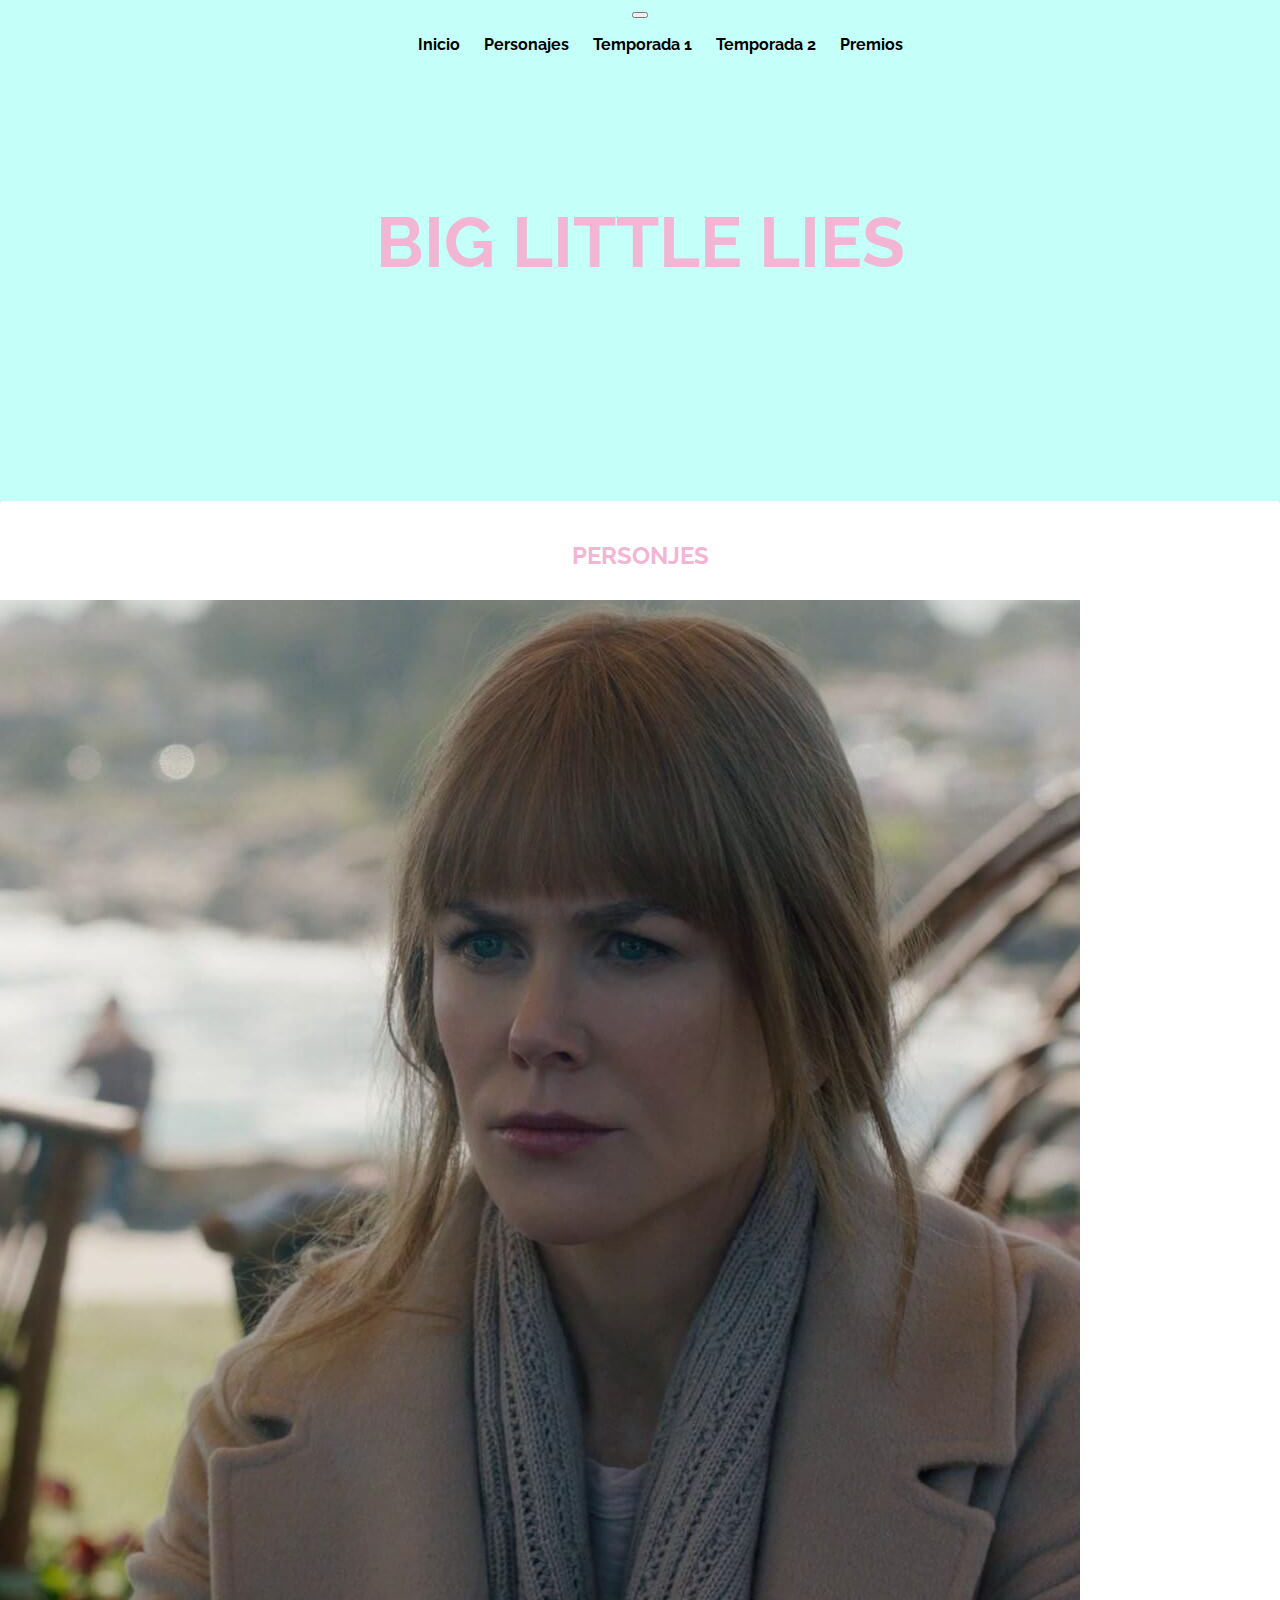
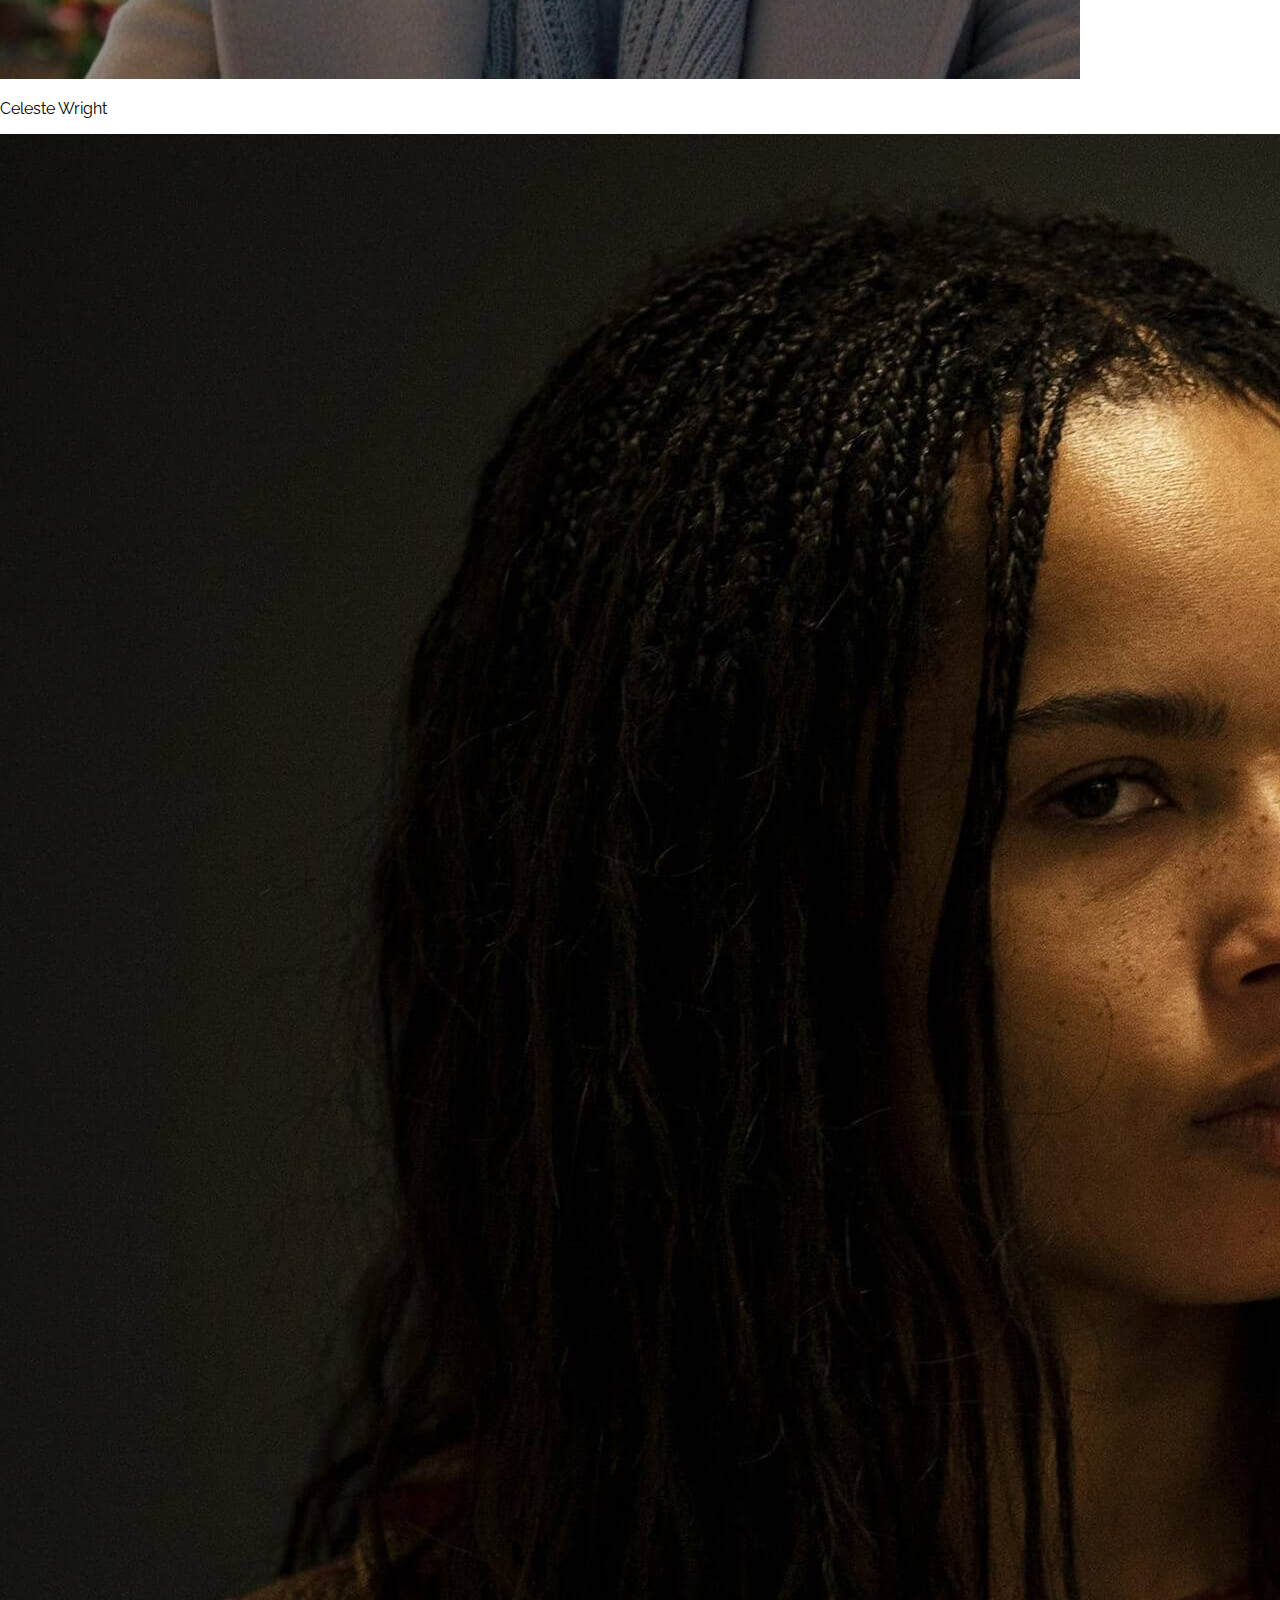
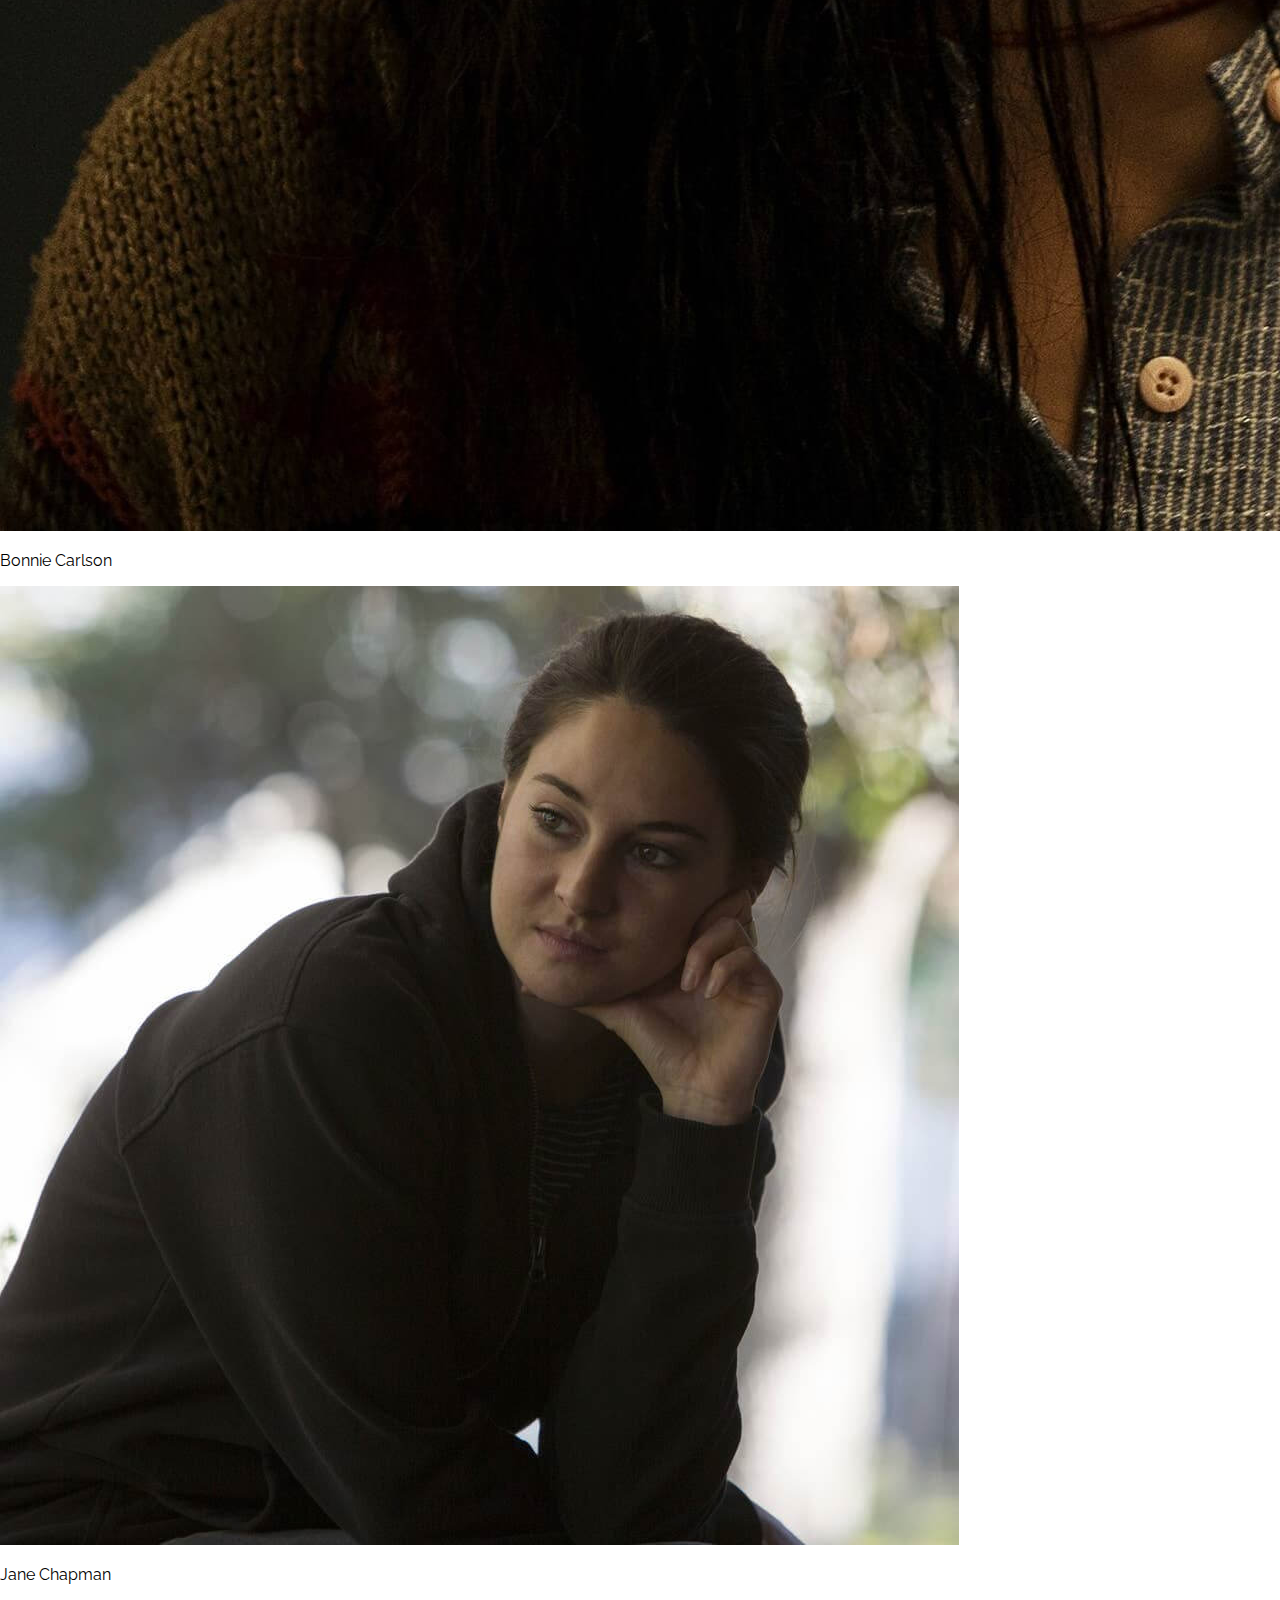
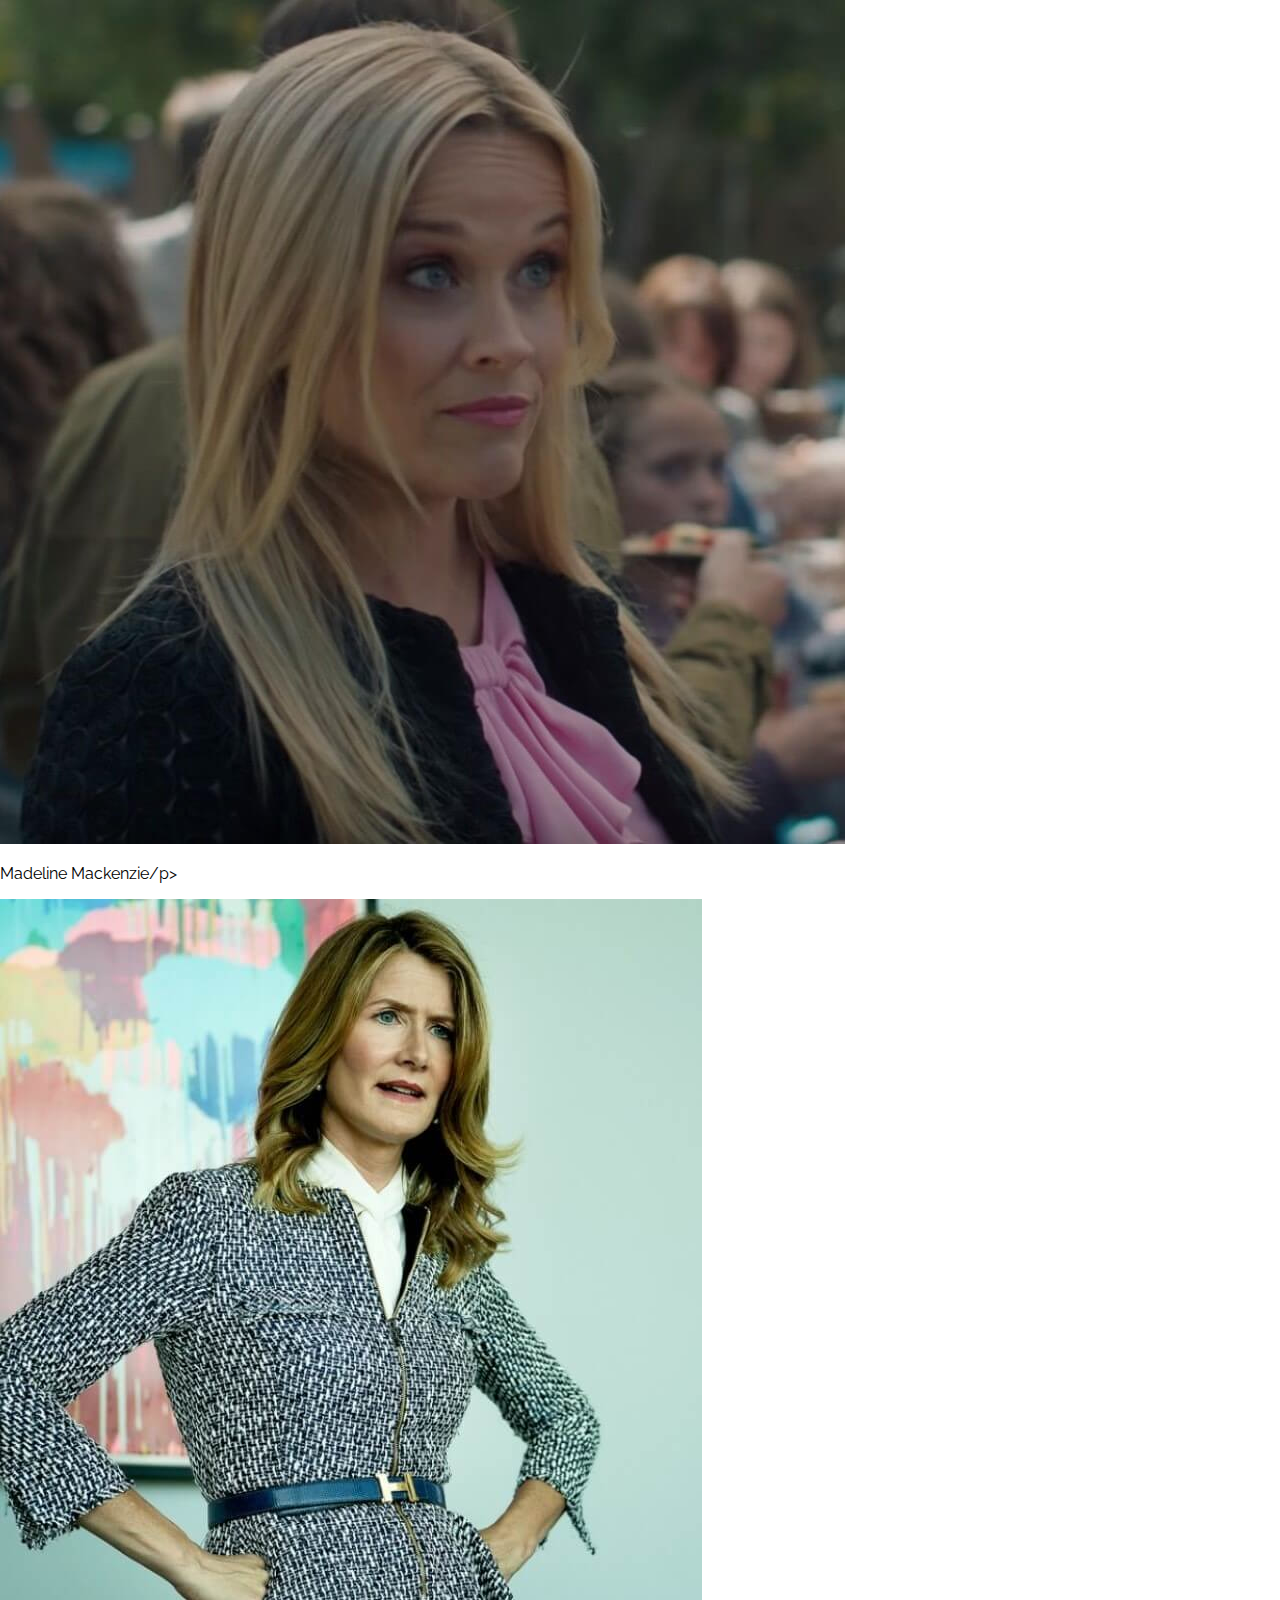
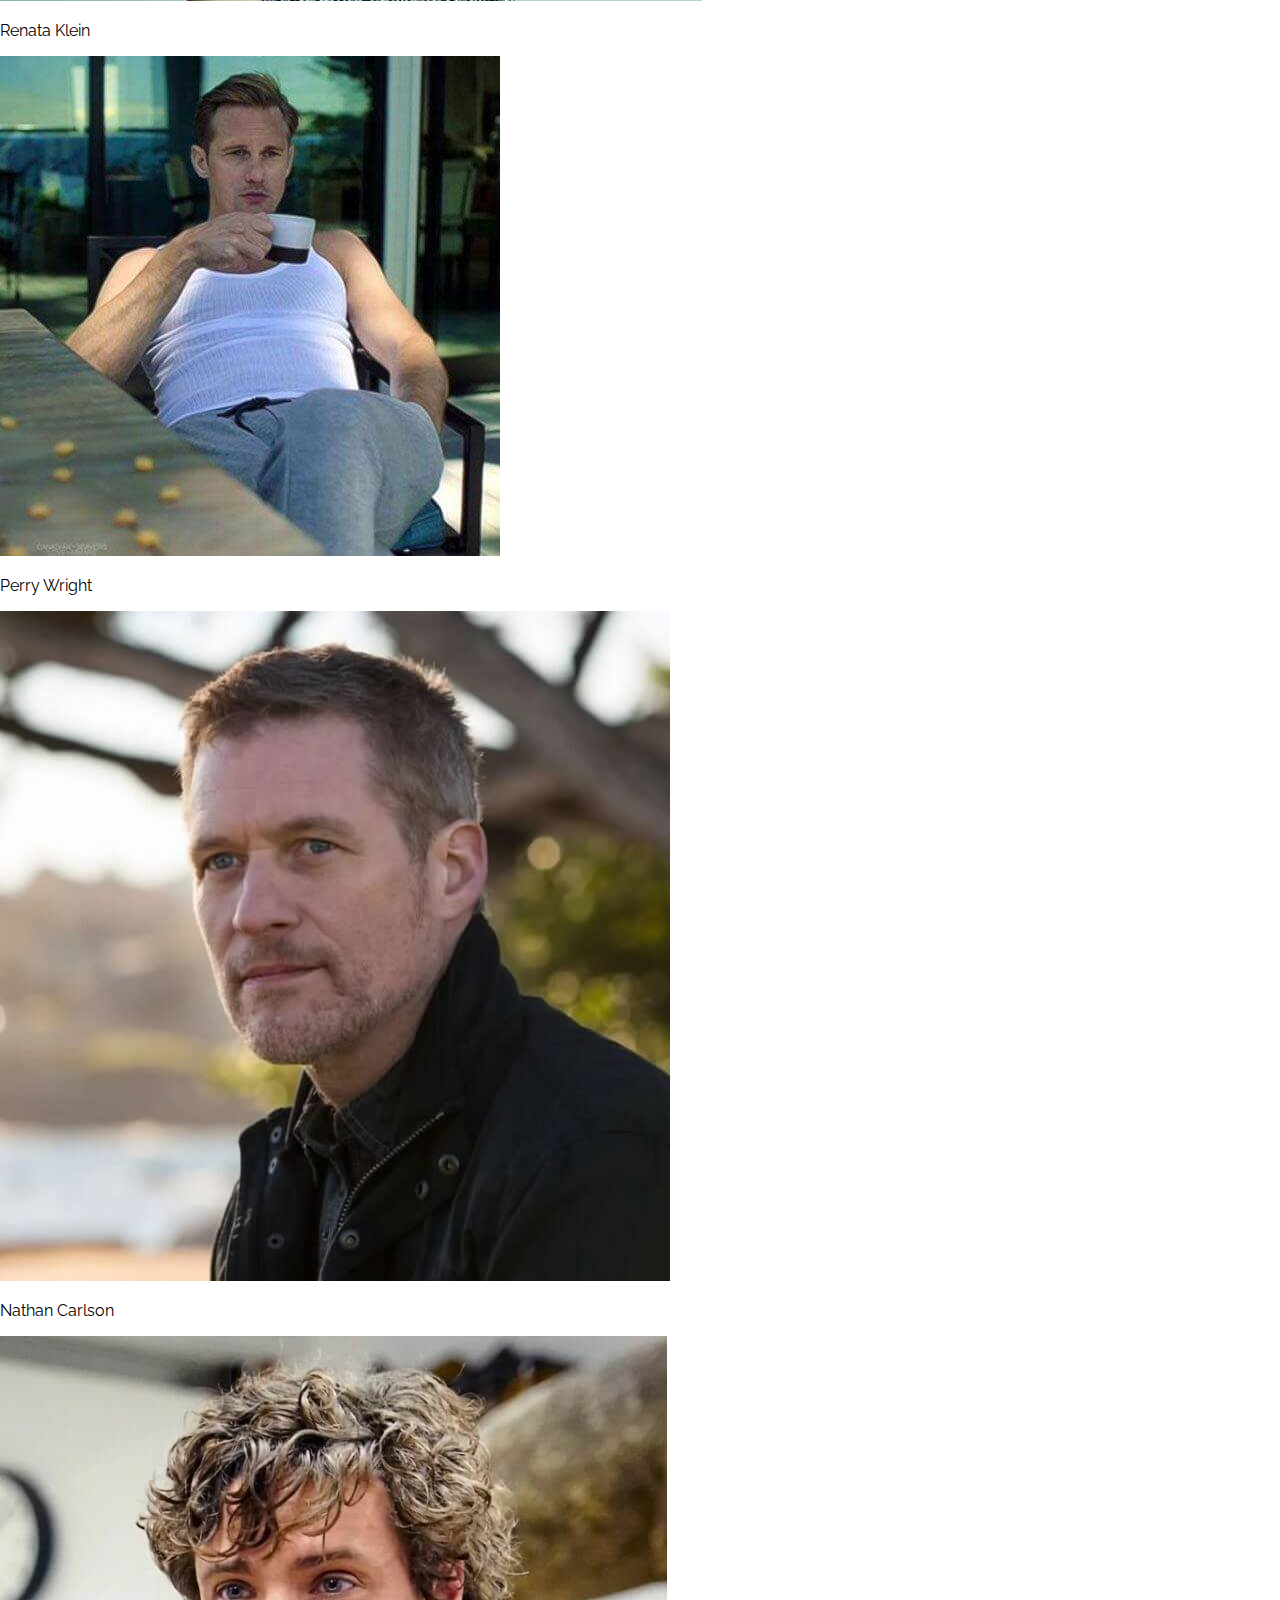
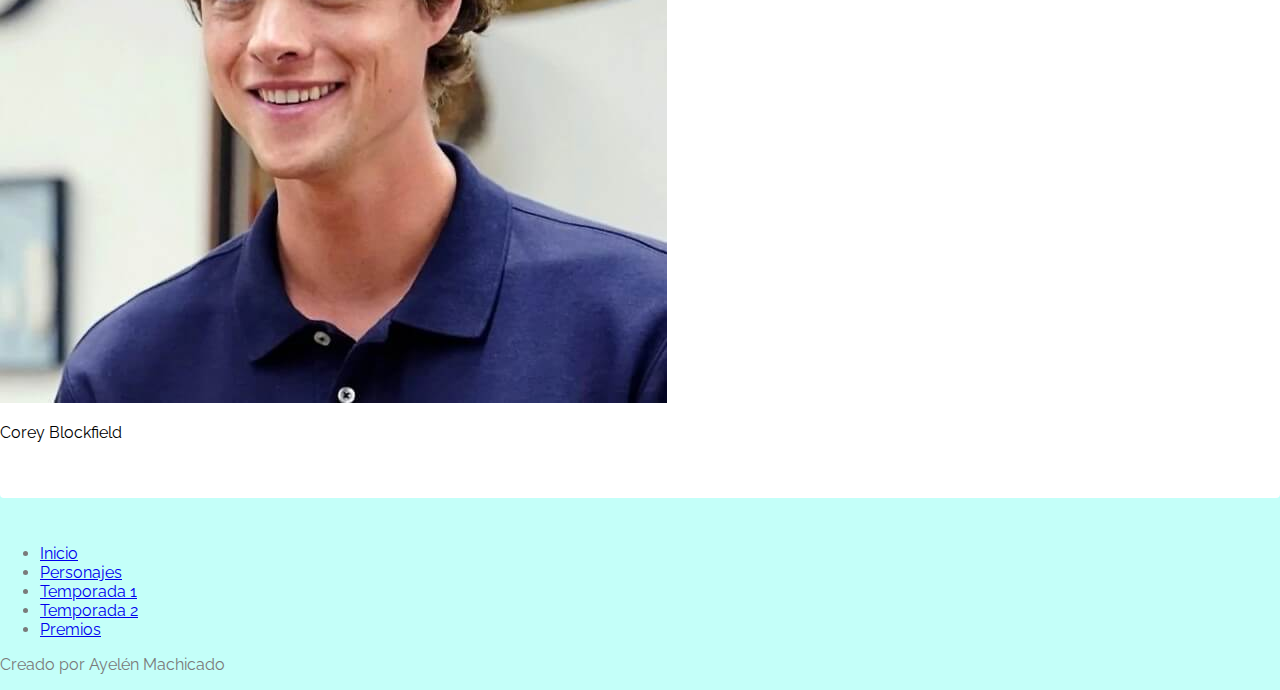
==== html/personajes.html @ db9d7031 "Carga de SASS" ====
<!DOCTYPE html>
<html lang="es">
<head>
    <meta charset="UTF-8">
    <meta http-equiv="X-UA-Compatible" content="IE=edge">
    <meta name="viewport" content="width=device-width, initial-scale=1.0">
    <meta name="description" content="“Big Little Lies”, ganadora del Globo de Oro, cuenta con un gran elenco de actrices, entre ellas Maryl Streep y Nicole Kidman.">
    <title>Big Little Lies</title>
    <!-- BS -->
    <link href="https://cdn.jsdelivr.net/npm/bootstrap@5.3.0-alpha1/dist/css/bootstrap.min.css" rel="stylesheet" integrity="sha384-GLhlTQ8iRABdZLl6O3oVMWSktQOp6b7In1Zl3/Jr59b6EGGoI1aFkw7cmDA6j6gD" crossorigin="anonymous">
    <!-- CSS -->
    <link rel="stylesheet" href="../css/estilo.css">
    <!-- Google FONTS -->
    <link rel="preconnect" href="https://fonts.googleapis.com">
    <link rel="preconnect" href="https://fonts.gstatic.com" crossorigin>
    <link href="https://fonts.googleapis.com/css2?family=Raleway:wght@400;600&display=swap" rel="stylesheet">
    <!-- Favicon -->
    <link rel="shortcut icon" href="imagenes/favicon.jpg">
</head>
<body>
    <!-- Menú -->
    <nav class="container-xl navbar sticky-top navbar-expand-lg">
        <div class="container-fluid">
            <button class="navbar-toggler" type="button" data-bs-toggle="collapse" data-bs-target="#navbarTogglerDemo01" aria-controls="navbarTogglerDemo01" aria-expanded="false" aria-label="Toggle navigation"><span class="navbar-toggler-icon"></span></button>
            <div class="collapse navbar-collapse" id="navbarTogglerDemo01">
                <ul class="navbar-nav justify-content-center flex-grow-1 pe-3">
                    <li class="nav-item"><a class="nav-link active" aria-current="page" href="../index.html">Inicio</a></li>
                    <li class="nav-item"><a class="nav-link active" aria-current="page" href="personajes.html">Personajes</a></li>
                    <li class="nav-item"><a class="nav-link active" aria-current="page" href="temporadaUno.html">Temporada 1</a></li>
                    <li class="nav-item"><a class="nav-link active" aria-current="page" href="temporadaDos.html">Temporada 2</a></li>
                    <li class="nav-item"><a class="nav-link active" aria-current="page" href="premios.html">Premios</a></li>
                </ul>
            </div>
        </div>
    </nav>
    <!-- Encabezado -->
    <header>
        <h1>Big Little Lies</h1>
    </header>
    <!-- Cuerpo -->
    <main class="container-xl">
        <h2>Personjes</h2>
        <div class="row">
            <div class="col-xl-4 col-md-6 col-sm-12 text-center">
                <img class="img-fluid" src="../imagenes/celesteWrigth.jpg" alt="Celeste Wright">
                <p>Celeste Wright</p>
            </div>
            <div class="col-xl-4 col-md-6 col-sm-12 text-center">
                <img class="img-fluid" class="img-fluid" src="../imagenes/bonnieCarlson.jpg" alt="Bonnie Carlson">
                <p>Bonnie Carlson</p>
            </div>
            <div class="col-xl-4 col-md-6 col-sm-12 text-center">
                <img class="img-fluid" src="../imagenes/janeChapman.jpg" alt="Jane Chapman">
                <p>Jane Chapman</p>
            </div>
            <div class="col-xl-4 col-md-6 col-sm-12 text-center">
                <img class="img-fluid" src="../imagenes/madelineMackenzie.jpg" alt="Madeline Mackenzie">
                <p>Madeline Mackenzie/p>
            </div>
            <div class="col-xl-4 col-md-6 col-sm-12 text-center">
                <img class="img-fluid" src="../imagenes/renataKlein.jpg" alt="Renata Klein">
                <p>Renata Klein</p>
            </div>
            <div class="col-xl-4 col-md-6 col-sm-12 text-center">
                <img class="img-fluid" src="../imagenes/perryWright.jpg" alt="Perry Wright">
                <p>Perry Wright</p>
            </div>
            <div class="col-xl-4 col-md-6 col-sm-12 text-center">
                <img class="img-fluid" src="../imagenes/nathanCarlson.jpg" alt="Nathan Carlson">
                <p>Nathan Carlson</p>
            </div>
            <div class="col-xl-4 col-md-6 col-sm-12 text-center">
                <img class="img-fluid" src="../imagenes/coreyBrockfield.jpg" alt="Corey Blockfield">
                <p>Corey Blockfield</p>
            </div>
        </div>
    </main>
    <!-- Pie de página -->
    <footer class="container-xl">
        <ul class="nav justify-content-center border-bottom pb-3 mb-3">
            <li><a href="../index.html" class="px2">Inicio</a></li>
            <li><a href="personajes.html" class="px2">Personajes</a></li>
            <li><a href="temporadaUno.html" class="px2">Temporada 1</a></li>
            <li><a href="temporadaDos.html" class="px2">Temporada 2</a></li>
            <li><a href="premios.html" class="px2">Premios</a></li>
        </ul>
        <p class="text-center">Creado por Ayelén Machicado</p>
    </footer>
    <!-- BS Script -->
    <script src="https://cdn.jsdelivr.net/npm/bootstrap@5.3.0-alpha1/dist/js/bootstrap.bundle.min.js" integrity="sha384-w76AqPfDkMBDXo30jS1Sgez6pr3x5MlQ1ZAGC+nuZB+EYdgRZgiwxhTBTkF7CXvN" crossorigin="anonymous"></script>
</body>
</html>
---- css/estilo.css ----
@charset "UTF-8";
/*Variables*/ /*Menú*/
nav {
  text-align: center;
  background-color: #c4fff9;
}
nav li {
  list-style-type: none;
  display: inline;
  padding: 0px 10px 0px 10px;
}
nav li a {
  text-decoration: none;
  color: black;
  font-weight: bold;
}
nav li a:hover {
  background-color: #f2b5d4;
  color: white !important;
  border-radius: 8px;
  transition: all 0.4s;
}

/*Cuerpo*/
main {
  width: 100%;
  margin-right: auto;
  margin-left: auto;
  padding-top: 20px;
  padding-bottom: 40px;
  background-color: white;
  border-radius: 4px;
}
main h2 {
  color: #f2b5d4;
  text-align: center;
  text-transform: uppercase;
  font-weight: bold;
  margin-bottom: 30px;
}
main h3 {
  color: #f2b5d4;
  text-align: center;
  text-transform: uppercase;
}
main section {
  margin-bottom: 70px;
}
main table {
  border: black solid 2px;
  text-align: center;
}
main table td {
  border: solid black 1px;
}
main .pregunta {
  height: 400px;
  text-align: center;
}
main .pregunta p {
  width: 200px;
  font-weight: bold;
  font-size: 20px;
}
main .formulario div {
  padding-left: 70px;
  padding-right: 70px;
}
main .formulario div .form-control {
  background-color: rgba(255, 192, 203, 0.651);
}

/*General*/
body {
  margin: 0;
  background-color: #c4fff9;
  font-family: "Raleway", sans-serif;
}

/*Encabezado*/
header {
  text-align: center;
  height: 400px;
}
header h1 {
  color: #f2b5d4;
  text-align: center;
  text-transform: uppercase;
  font-size: 70px;
  font-weight: bold;
  padding-top: 100px;
}

/*Pie de página*/
footer {
  color: rgb(122, 122, 122);
  padding-top: 30px;
}

/*# sourceMappingURL=estilo.css.map */
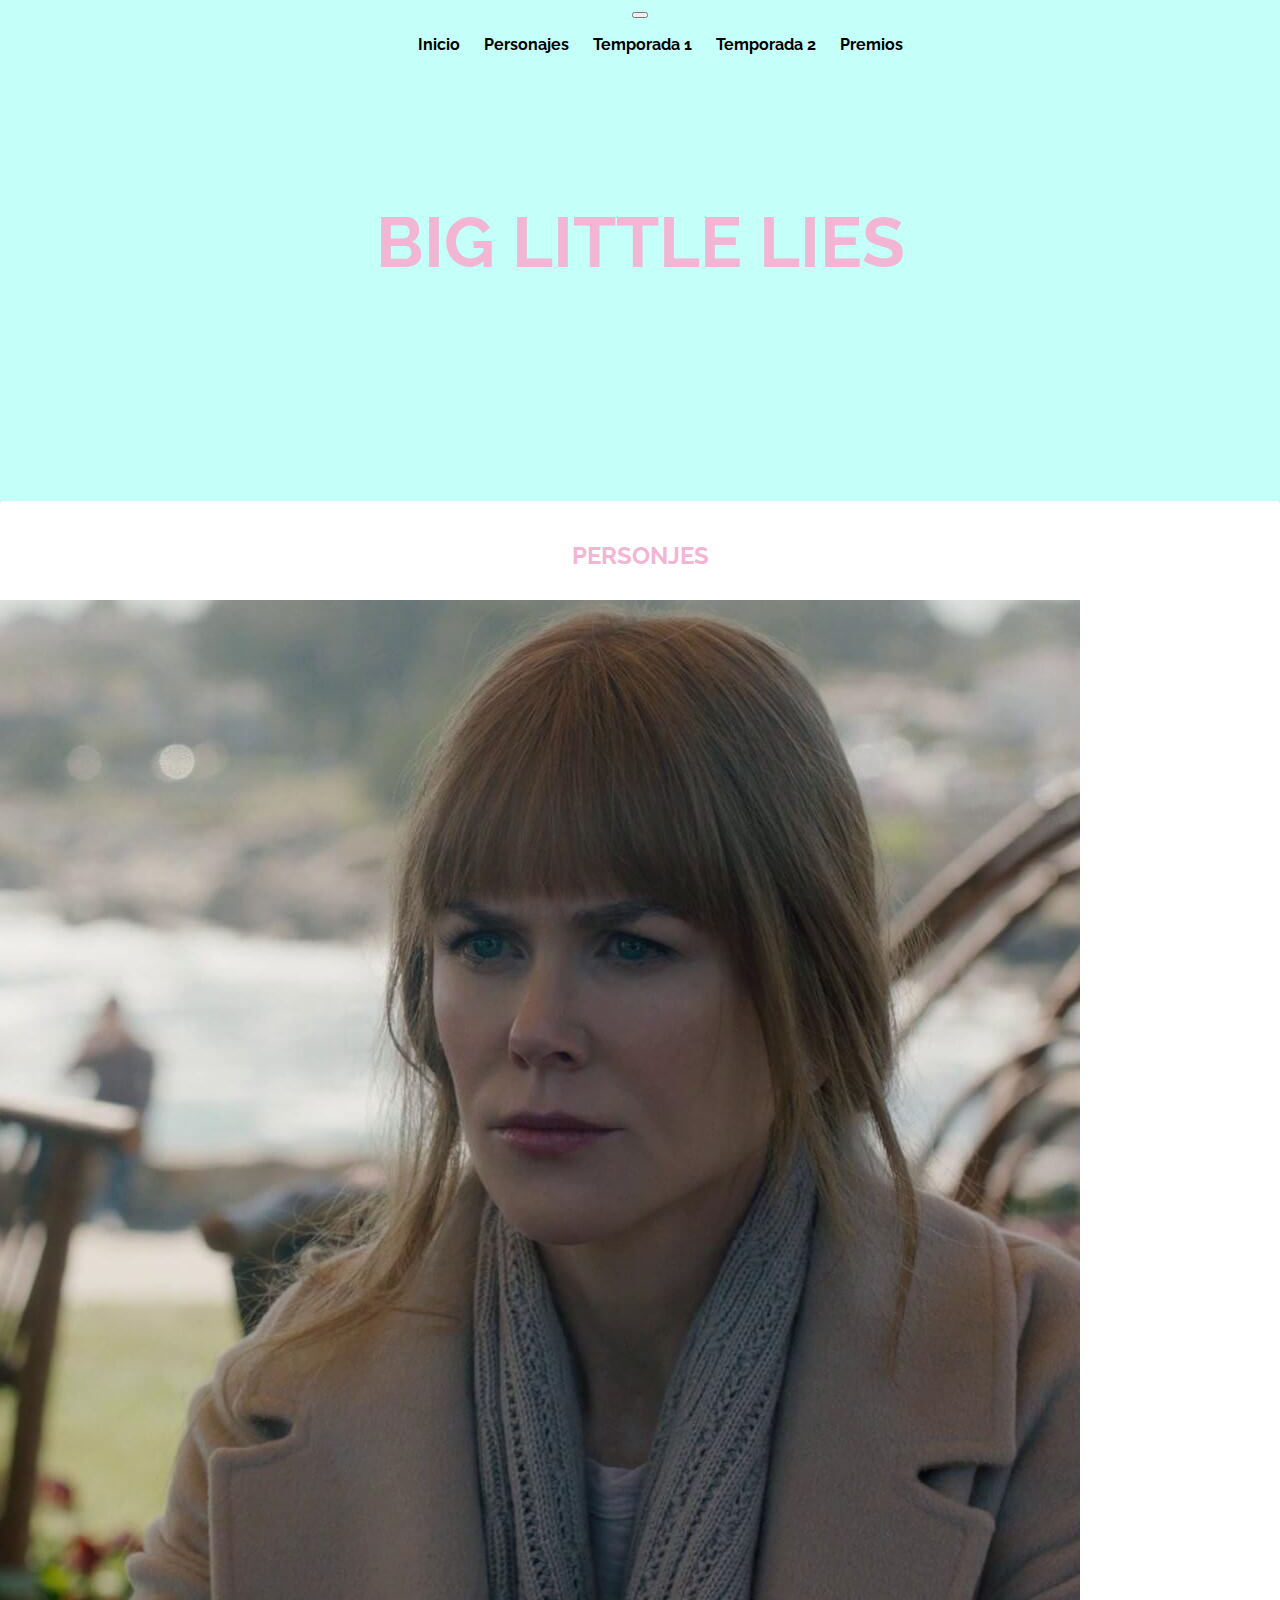
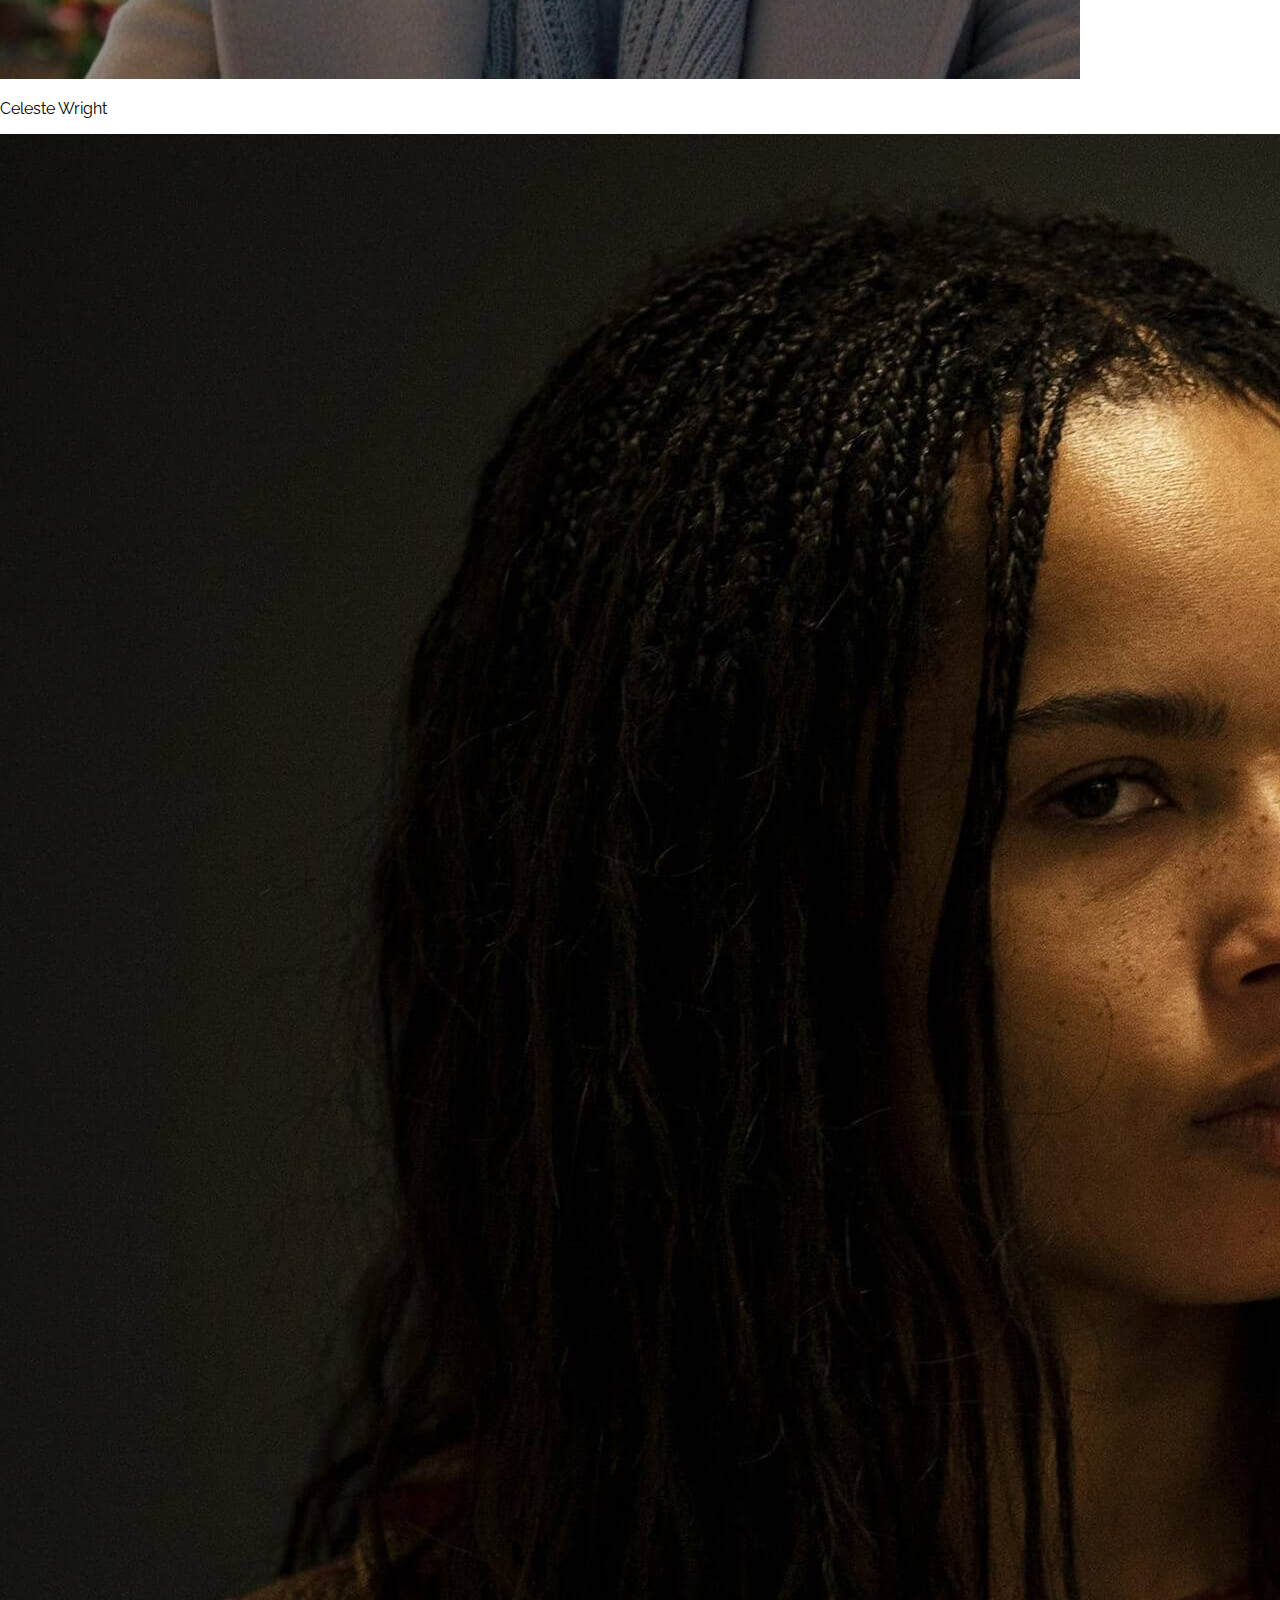
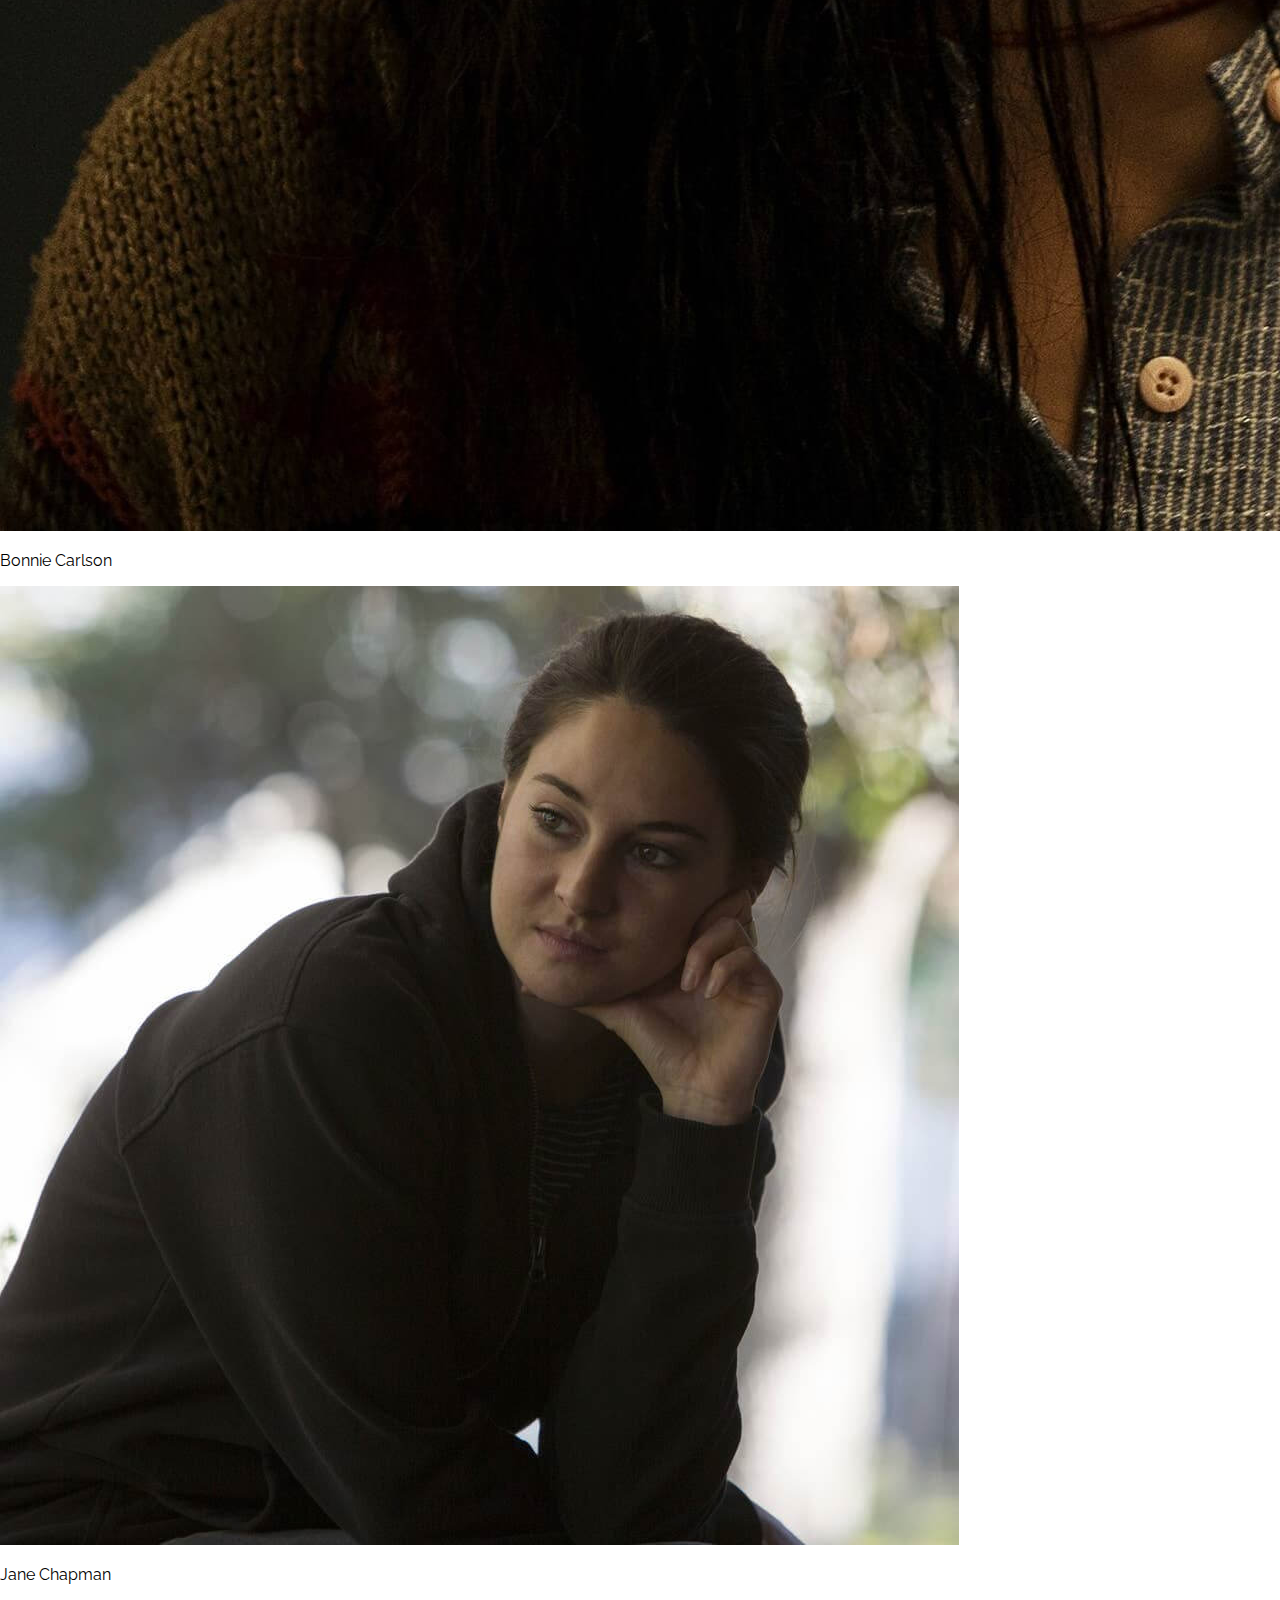
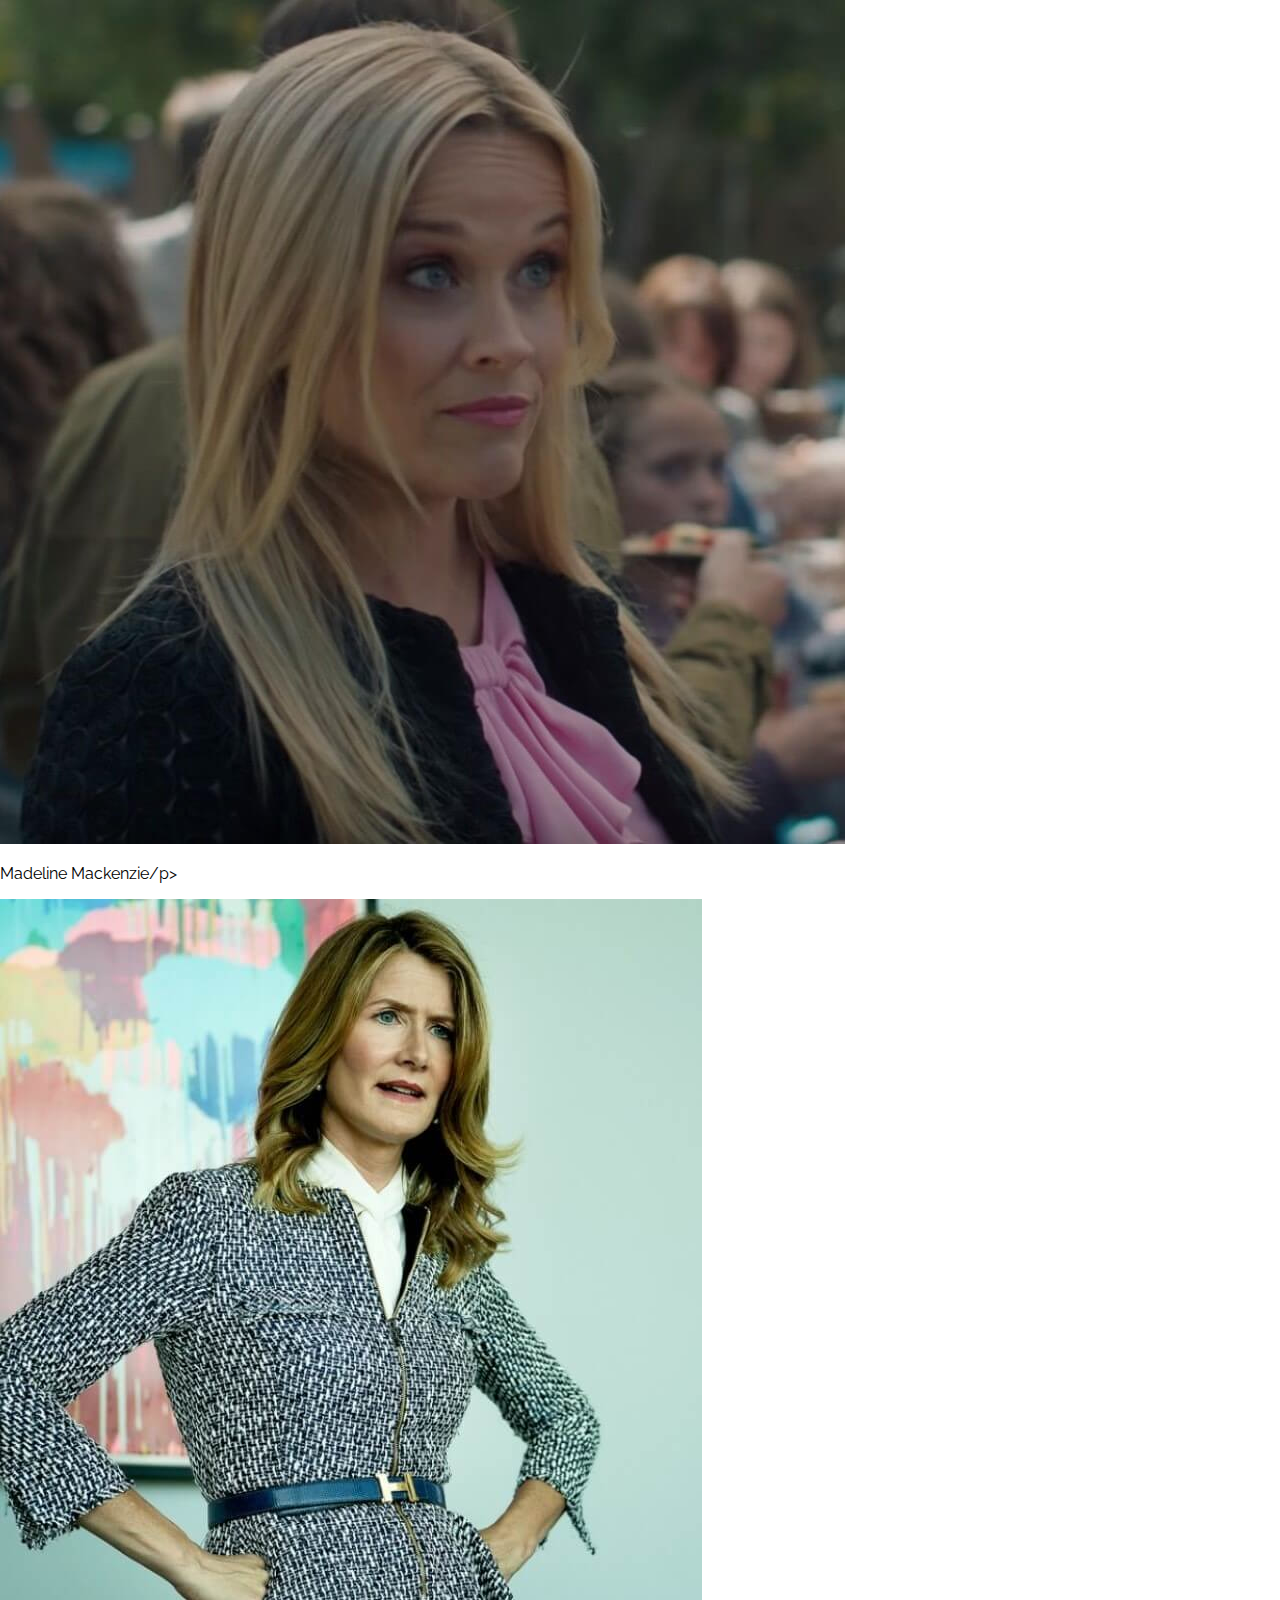
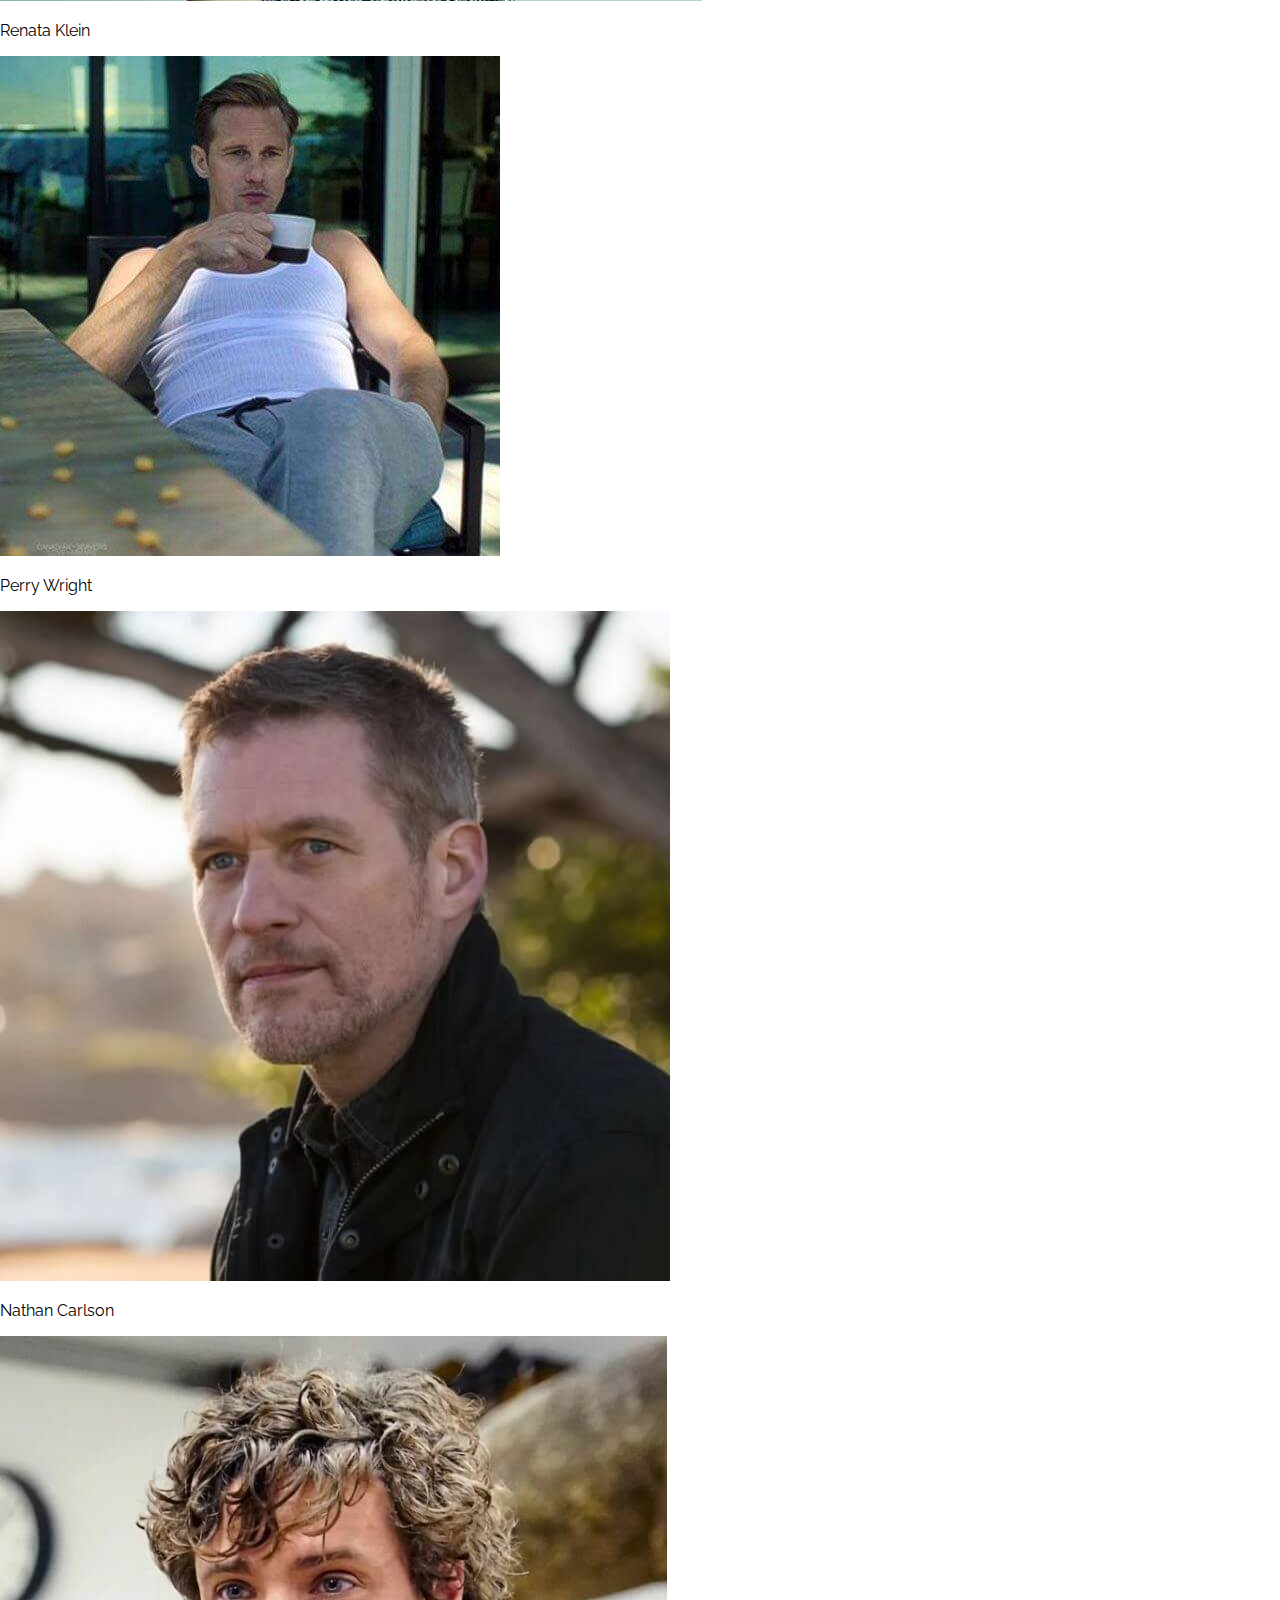
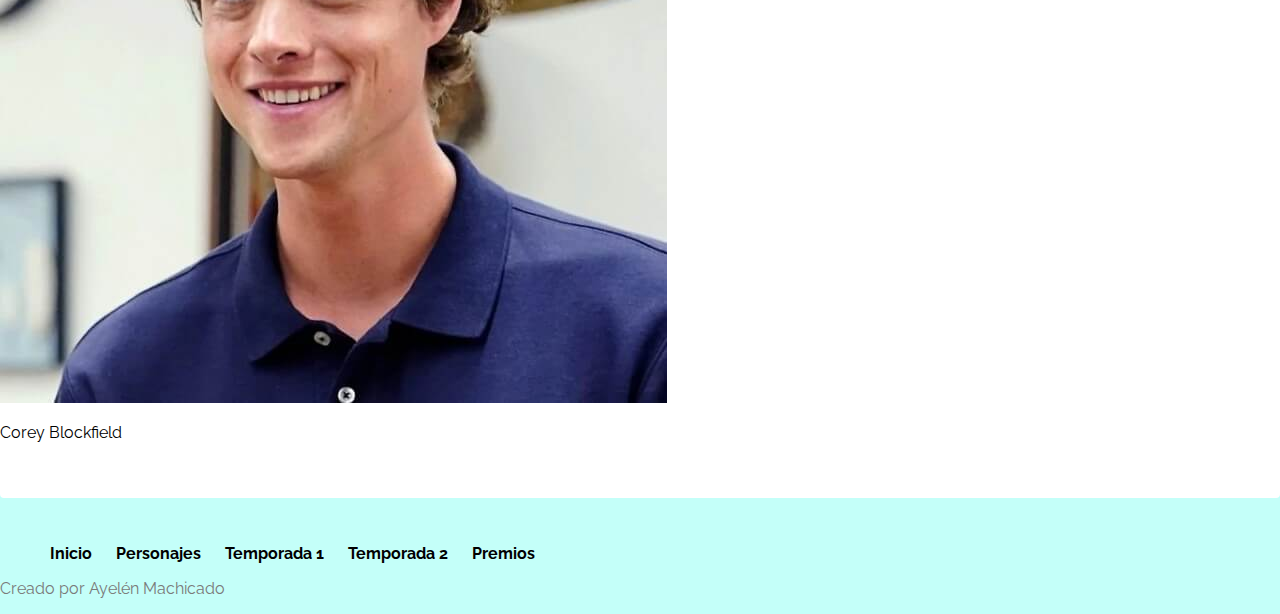
==== commit 693fa415: "Insertar links css y script de Animation AOS" ====
--- a/html/personajes.html
+++ b/html/personajes.html
@@ -14,6 +14,8 @@
     <link rel="preconnect" href="https://fonts.googleapis.com">
     <link rel="preconnect" href="https://fonts.gstatic.com" crossorigin>
     <link href="https://fonts.googleapis.com/css2?family=Raleway:wght@400;600&display=swap" rel="stylesheet">
+    <!-- Animation AOS -->
+    <link href="https://unpkg.com/aos@2.3.1/dist/aos.css" rel="stylesheet">
     <!-- Favicon -->
     <link rel="shortcut icon" href="imagenes/favicon.jpg">
 </head>
@@ -88,5 +90,10 @@
     </footer>
     <!-- BS Script -->
     <script src="https://cdn.jsdelivr.net/npm/bootstrap@5.3.0-alpha1/dist/js/bootstrap.bundle.min.js" integrity="sha384-w76AqPfDkMBDXo30jS1Sgez6pr3x5MlQ1ZAGC+nuZB+EYdgRZgiwxhTBTkF7CXvN" crossorigin="anonymous"></script>
+    <!-- AOS Script -->
+    <script src="https://unpkg.com/aos@2.3.1/dist/aos.js"></script>
+    <script>
+        AOS.init();
+    </script>
 </body>
 </html>--- a/css/estilo.css
+++ b/css/estilo.css
@@ -96,5 +96,21 @@
   color: rgb(122, 122, 122);
   padding-top: 30px;
 }
+footer li {
+  list-style-type: none;
+  display: inline;
+  padding: 0px 10px 0px 10px;
+}
+footer li a {
+  text-decoration: none;
+  color: black;
+  font-weight: bold;
+}
+footer li a:hover {
+  background-color: #f2b5d4;
+  color: white !important;
+  border-radius: 8px;
+  transition: all 0.4s;
+}
 
 /*# sourceMappingURL=estilo.css.map */
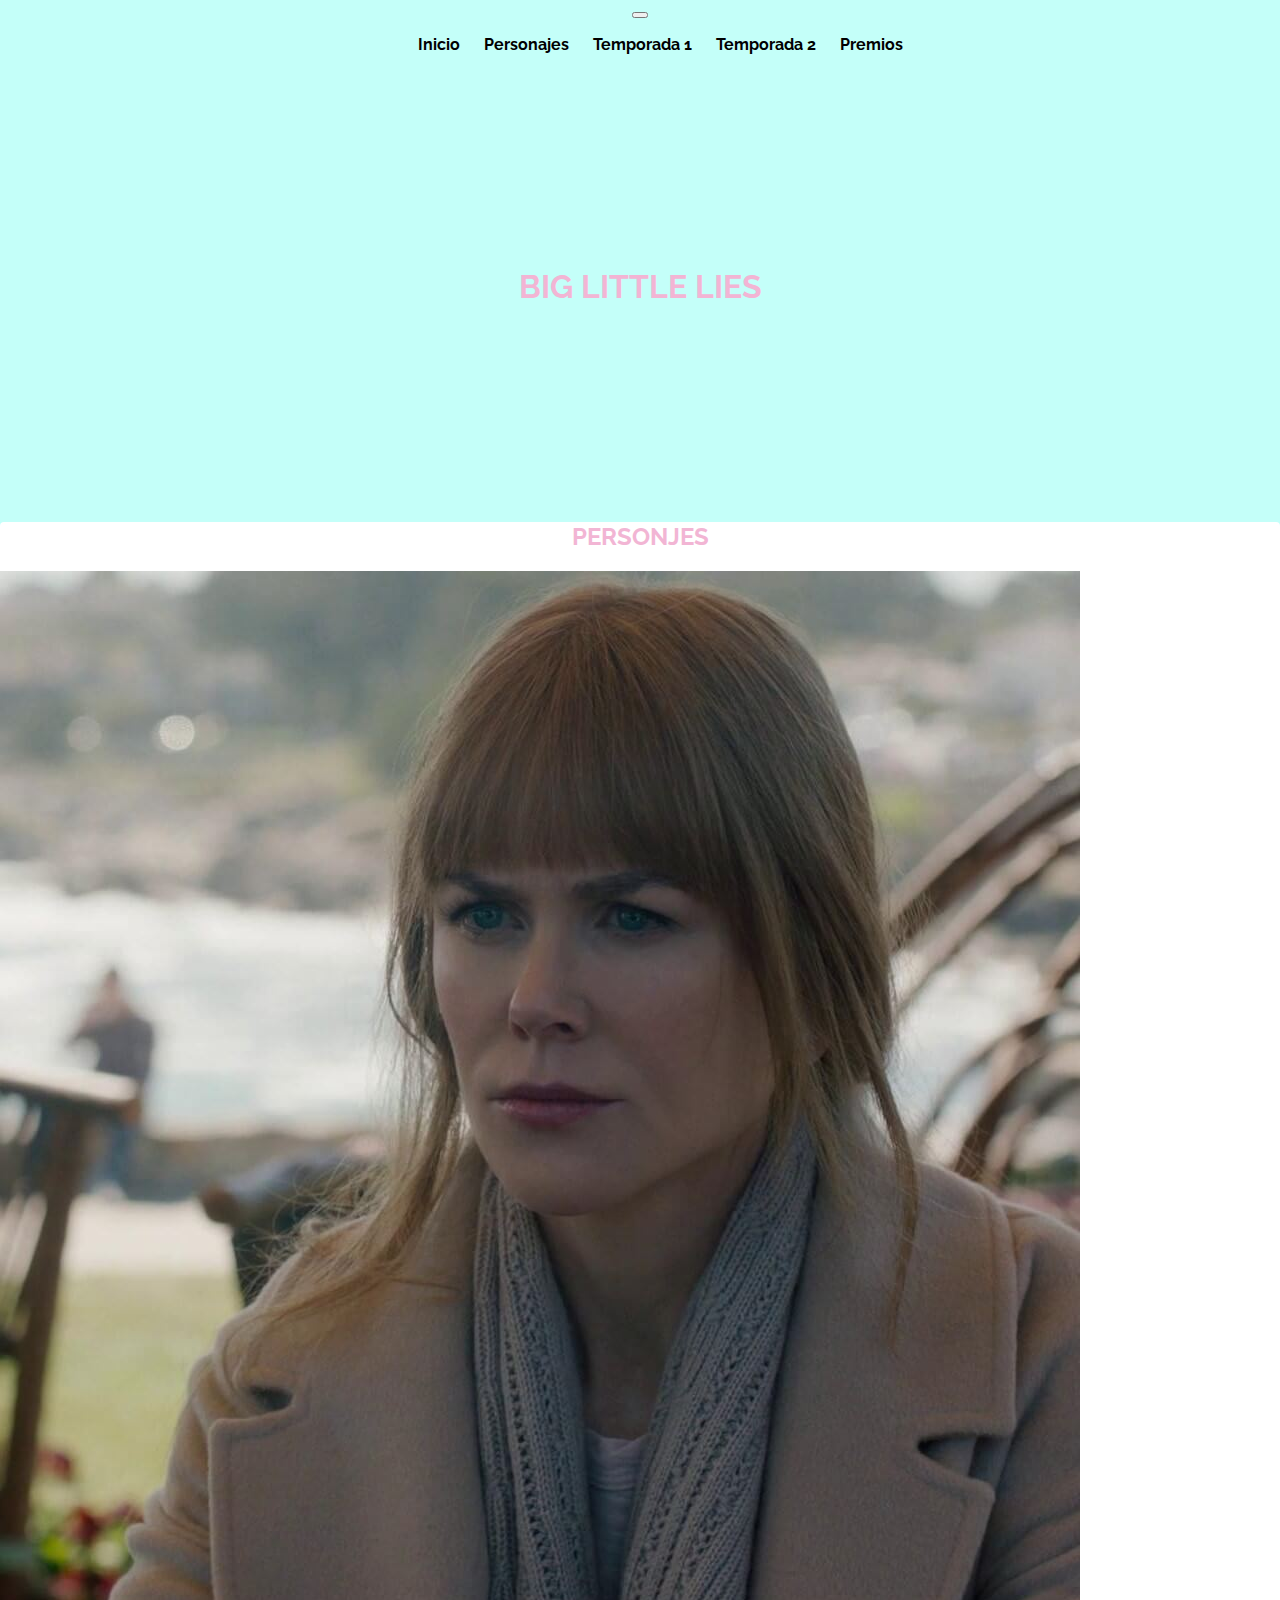
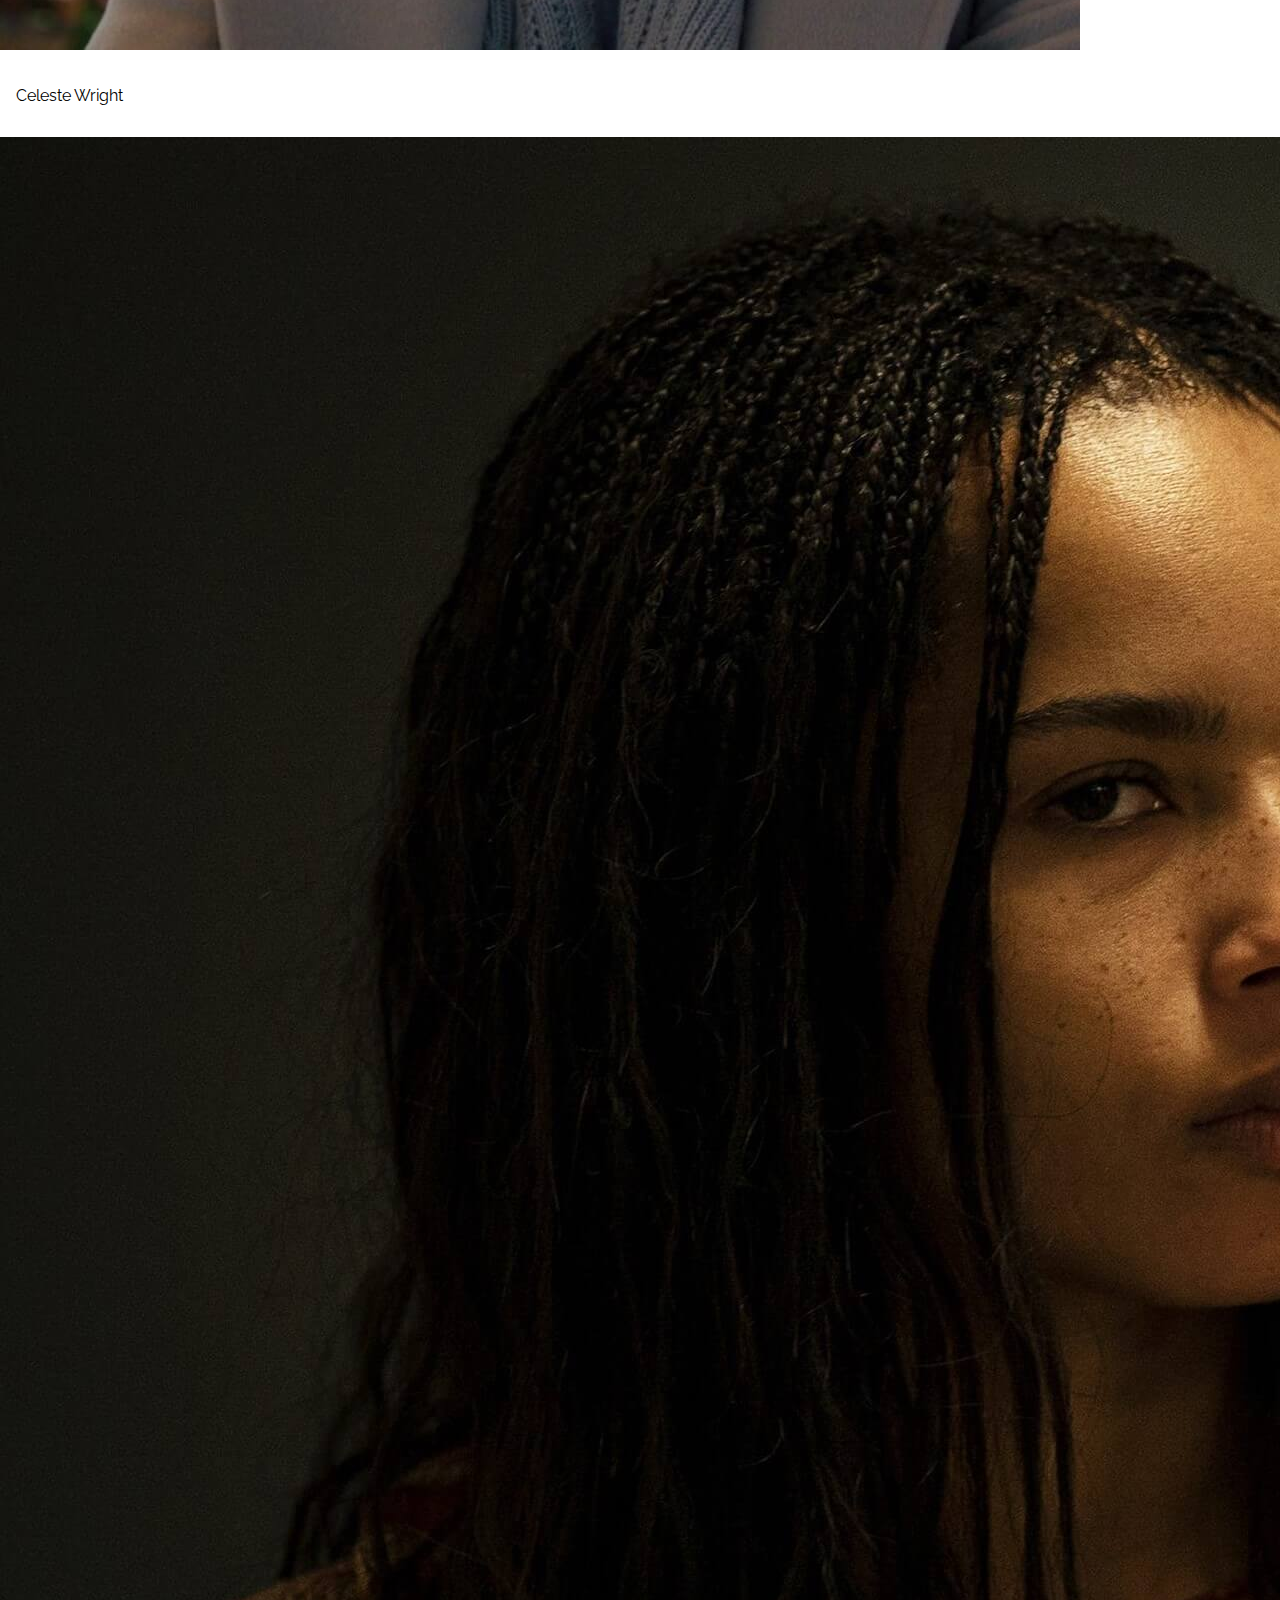
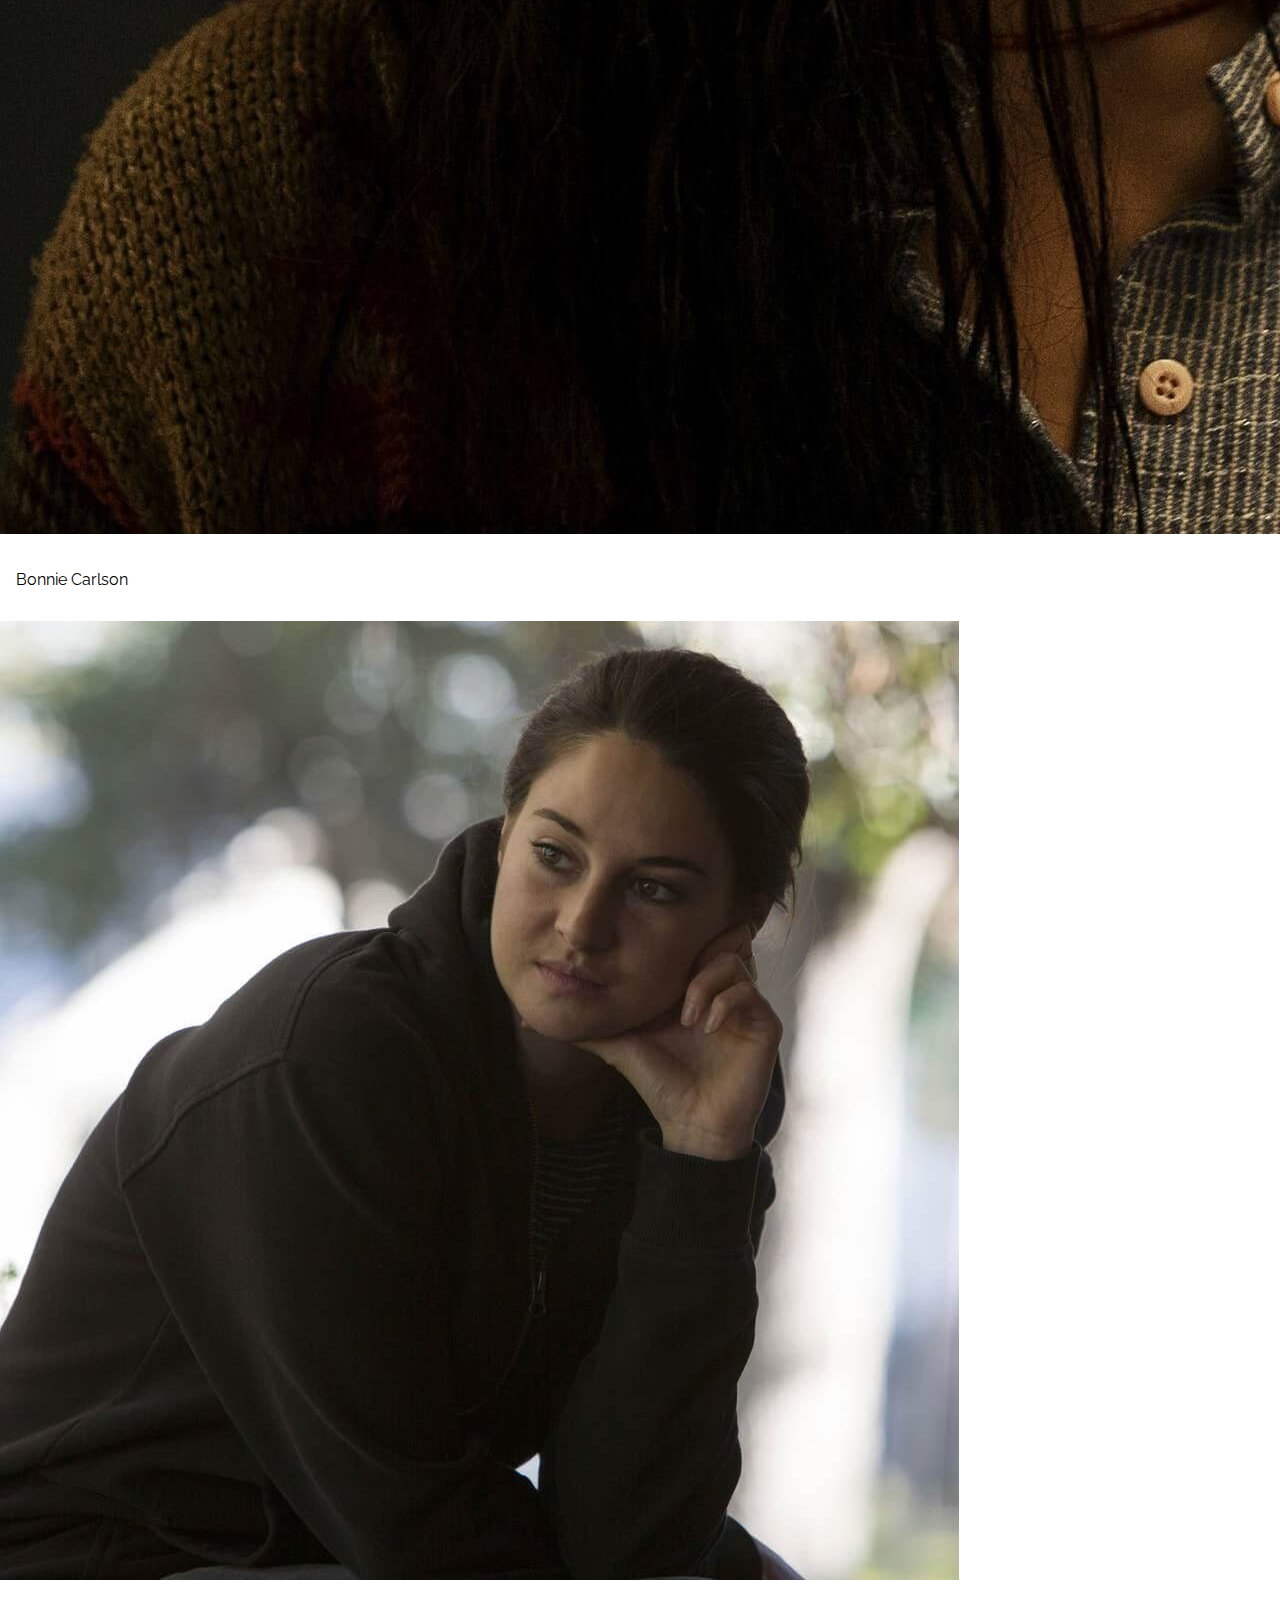
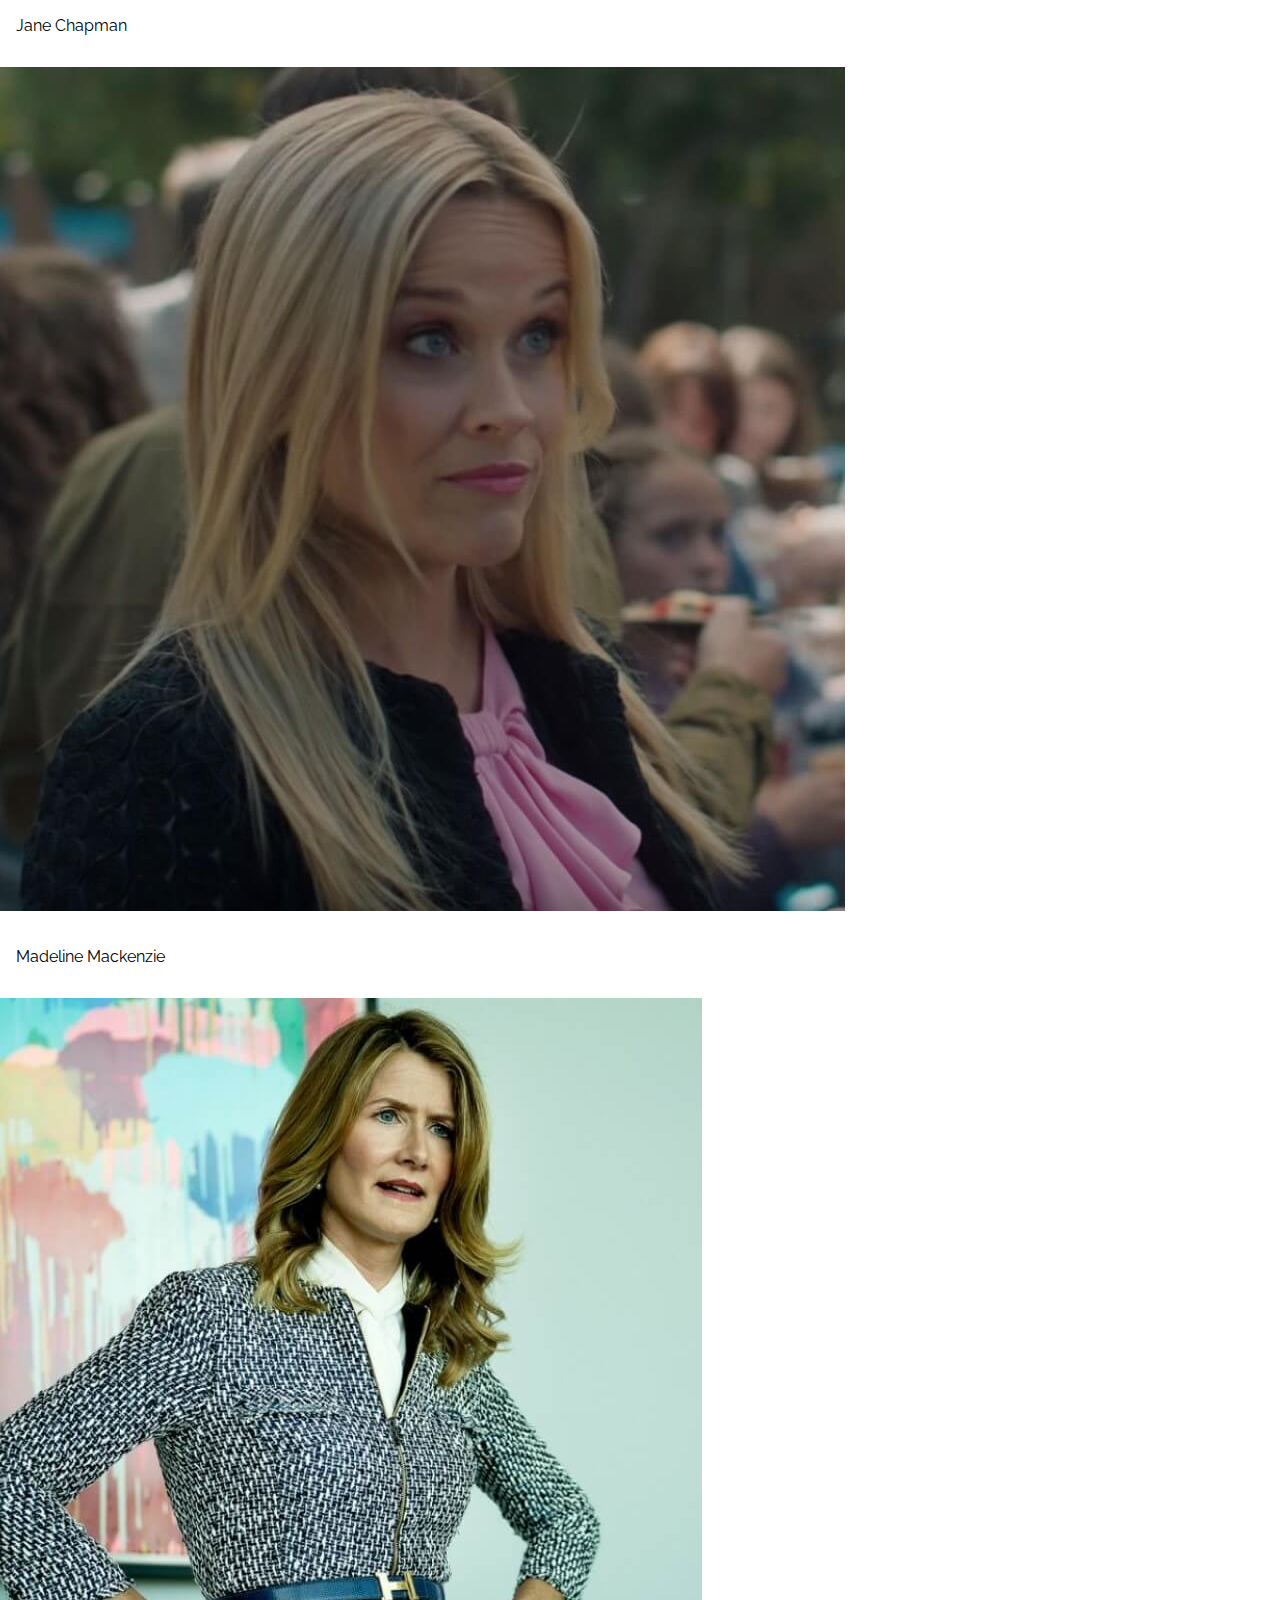
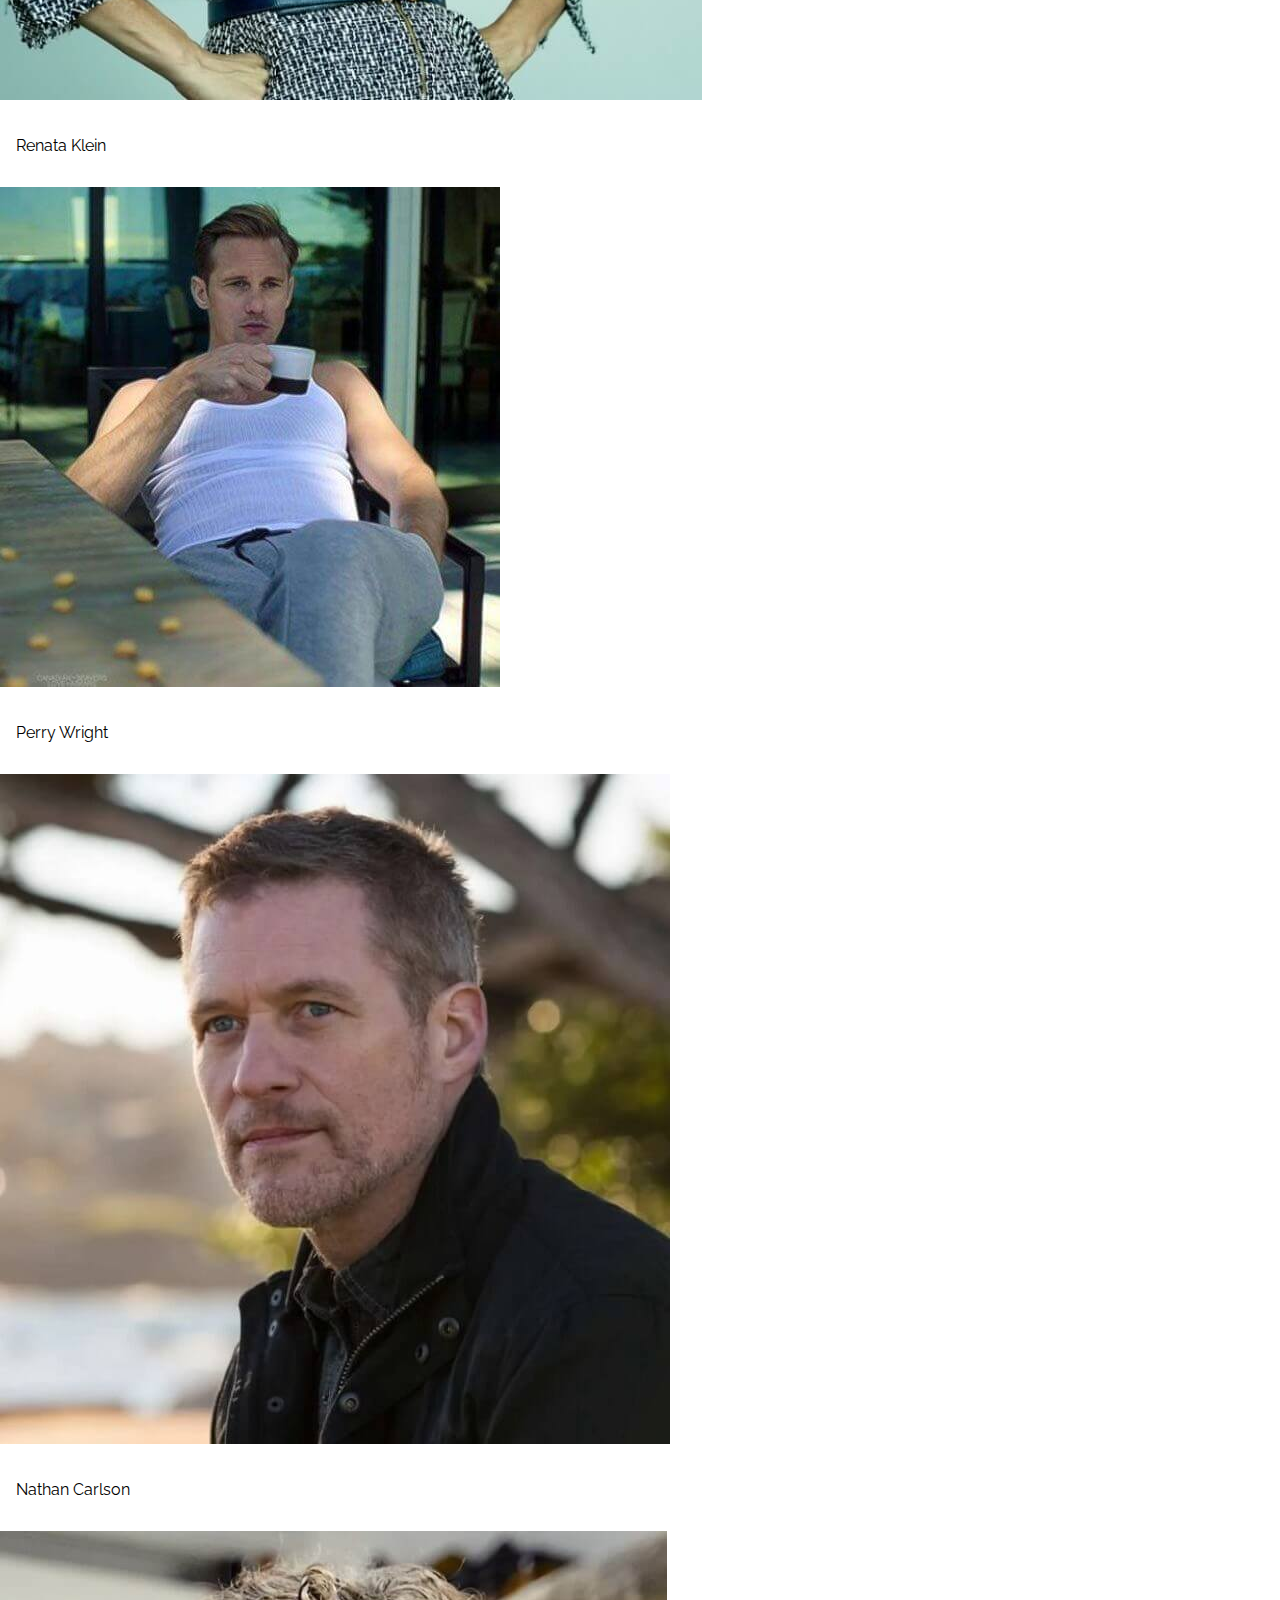
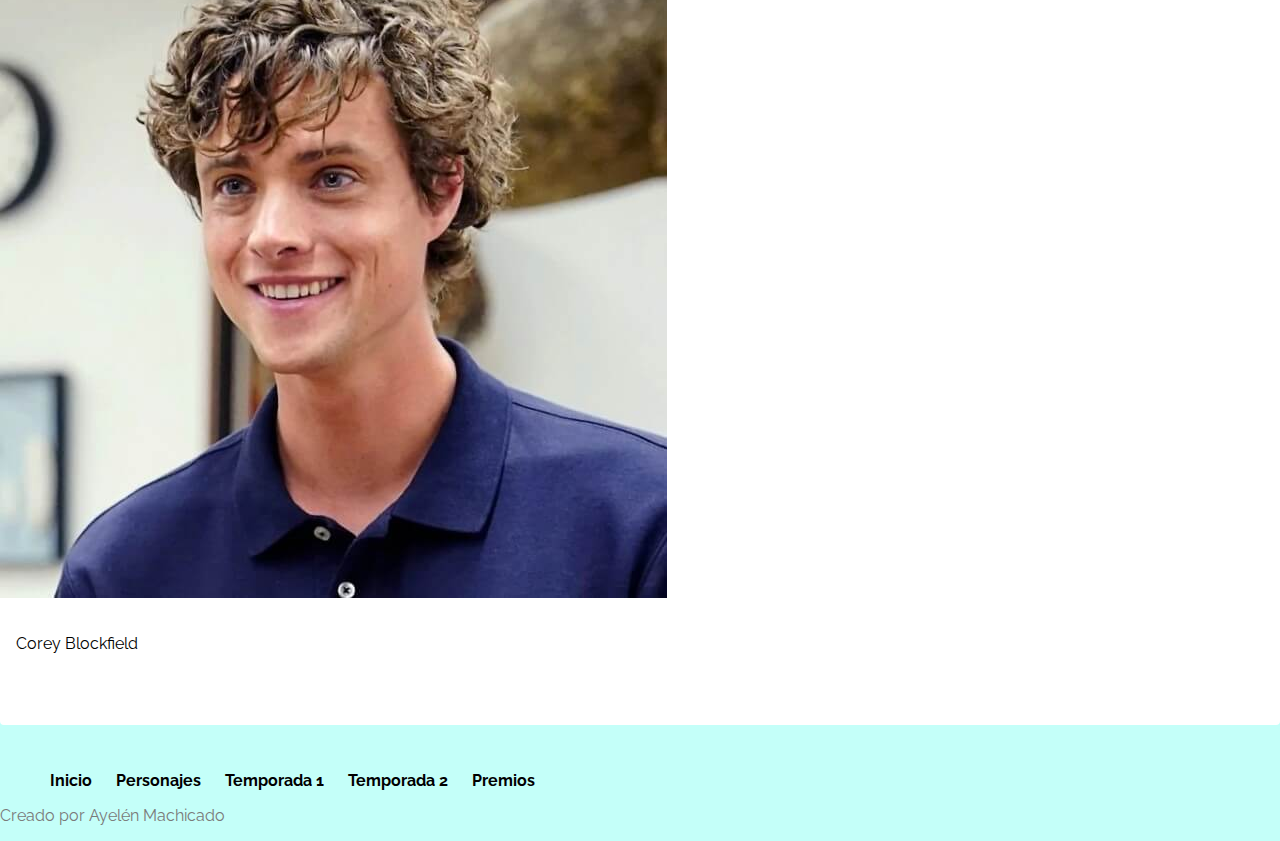
==== commit ce8862df: "Box modeling" ====
--- a/html/personajes.html
+++ b/html/personajes.html
@@ -5,7 +5,7 @@
     <meta http-equiv="X-UA-Compatible" content="IE=edge">
     <meta name="viewport" content="width=device-width, initial-scale=1.0">
     <meta name="description" content="“Big Little Lies”, ganadora del Globo de Oro, cuenta con un gran elenco de actrices, entre ellas Maryl Streep y Nicole Kidman.">
-    <title>Big Little Lies</title>
+    <title>Personajes | Big Little Lies</title>
     <!-- BS -->
     <link href="https://cdn.jsdelivr.net/npm/bootstrap@5.3.0-alpha1/dist/css/bootstrap.min.css" rel="stylesheet" integrity="sha384-GLhlTQ8iRABdZLl6O3oVMWSktQOp6b7In1Zl3/Jr59b6EGGoI1aFkw7cmDA6j6gD" crossorigin="anonymous">
     <!-- CSS -->
@@ -57,7 +57,7 @@
             </div>
             <div class="col-xl-4 col-md-6 col-sm-12 text-center">
                 <img class="img-fluid" src="../imagenes/madelineMackenzie.jpg" alt="Madeline Mackenzie">
-                <p>Madeline Mackenzie/p>
+                <p>Madeline Mackenzie</p>
             </div>
             <div class="col-xl-4 col-md-6 col-sm-12 text-center">
                 <img class="img-fluid" src="../imagenes/renataKlein.jpg" alt="Renata Klein">
--- a/css/estilo.css
+++ b/css/estilo.css
@@ -26,7 +26,6 @@
   width: 100%;
   margin-right: auto;
   margin-left: auto;
-  padding-top: 20px;
   padding-bottom: 40px;
   background-color: white;
   border-radius: 4px;
@@ -36,7 +35,6 @@
   text-align: center;
   text-transform: uppercase;
   font-weight: bold;
-  margin-bottom: 30px;
 }
 main h3 {
   color: #f2b5d4;
@@ -44,7 +42,15 @@
   text-transform: uppercase;
 }
 main section {
-  margin-bottom: 70px;
+  padding: 1rem;
+  display: grid;
+  align-items: center;
+  justify-content: center;
+}
+main section p {
+  text-align: justify;
+  margin: 0;
+  padding: 1rem 0rem 1rem 0rem;
 }
 main table {
   border: black solid 2px;
@@ -53,18 +59,26 @@
 main table td {
   border: solid black 1px;
 }
+main div p {
+  padding: 1rem;
+}
 main .pregunta {
-  height: 400px;
   text-align: center;
+  display: grid;
+  align-items: center;
+  justify-content: center;
+  padding: 4rem;
+  border: 2px solid black;
 }
 main .pregunta p {
-  width: 200px;
   font-weight: bold;
+  margin: 0;
+  text-align: center;
   font-size: 20px;
 }
-main .formulario div {
-  padding-left: 70px;
-  padding-right: 70px;
+main .formulario {
+  border: 2px solid black;
+  padding: 4rem;
 }
 main .formulario div .form-control {
   background-color: rgba(255, 192, 203, 0.651);
@@ -79,16 +93,17 @@
 
 /*Encabezado*/
 header {
-  text-align: center;
   height: 400px;
+  display: grid;
+  align-items: center;
+  justify-content: center;
+  padding: 1rem;
 }
 header h1 {
   color: #f2b5d4;
   text-align: center;
   text-transform: uppercase;
-  font-size: 70px;
   font-weight: bold;
-  padding-top: 100px;
 }
 
 /*Pie de página*/
@@ -113,4 +128,17 @@
   transition: all 0.4s;
 }
 
+/*Vista celular*/
+@media (max-width: 600px) {
+  header {
+    height: 100px;
+  }
+}
+/*Vista tablet*/
+@media (min-width: 601px) and (max-width: 900px) {
+  header {
+    height: 250px;
+  }
+}
+
 /*# sourceMappingURL=estilo.css.map */
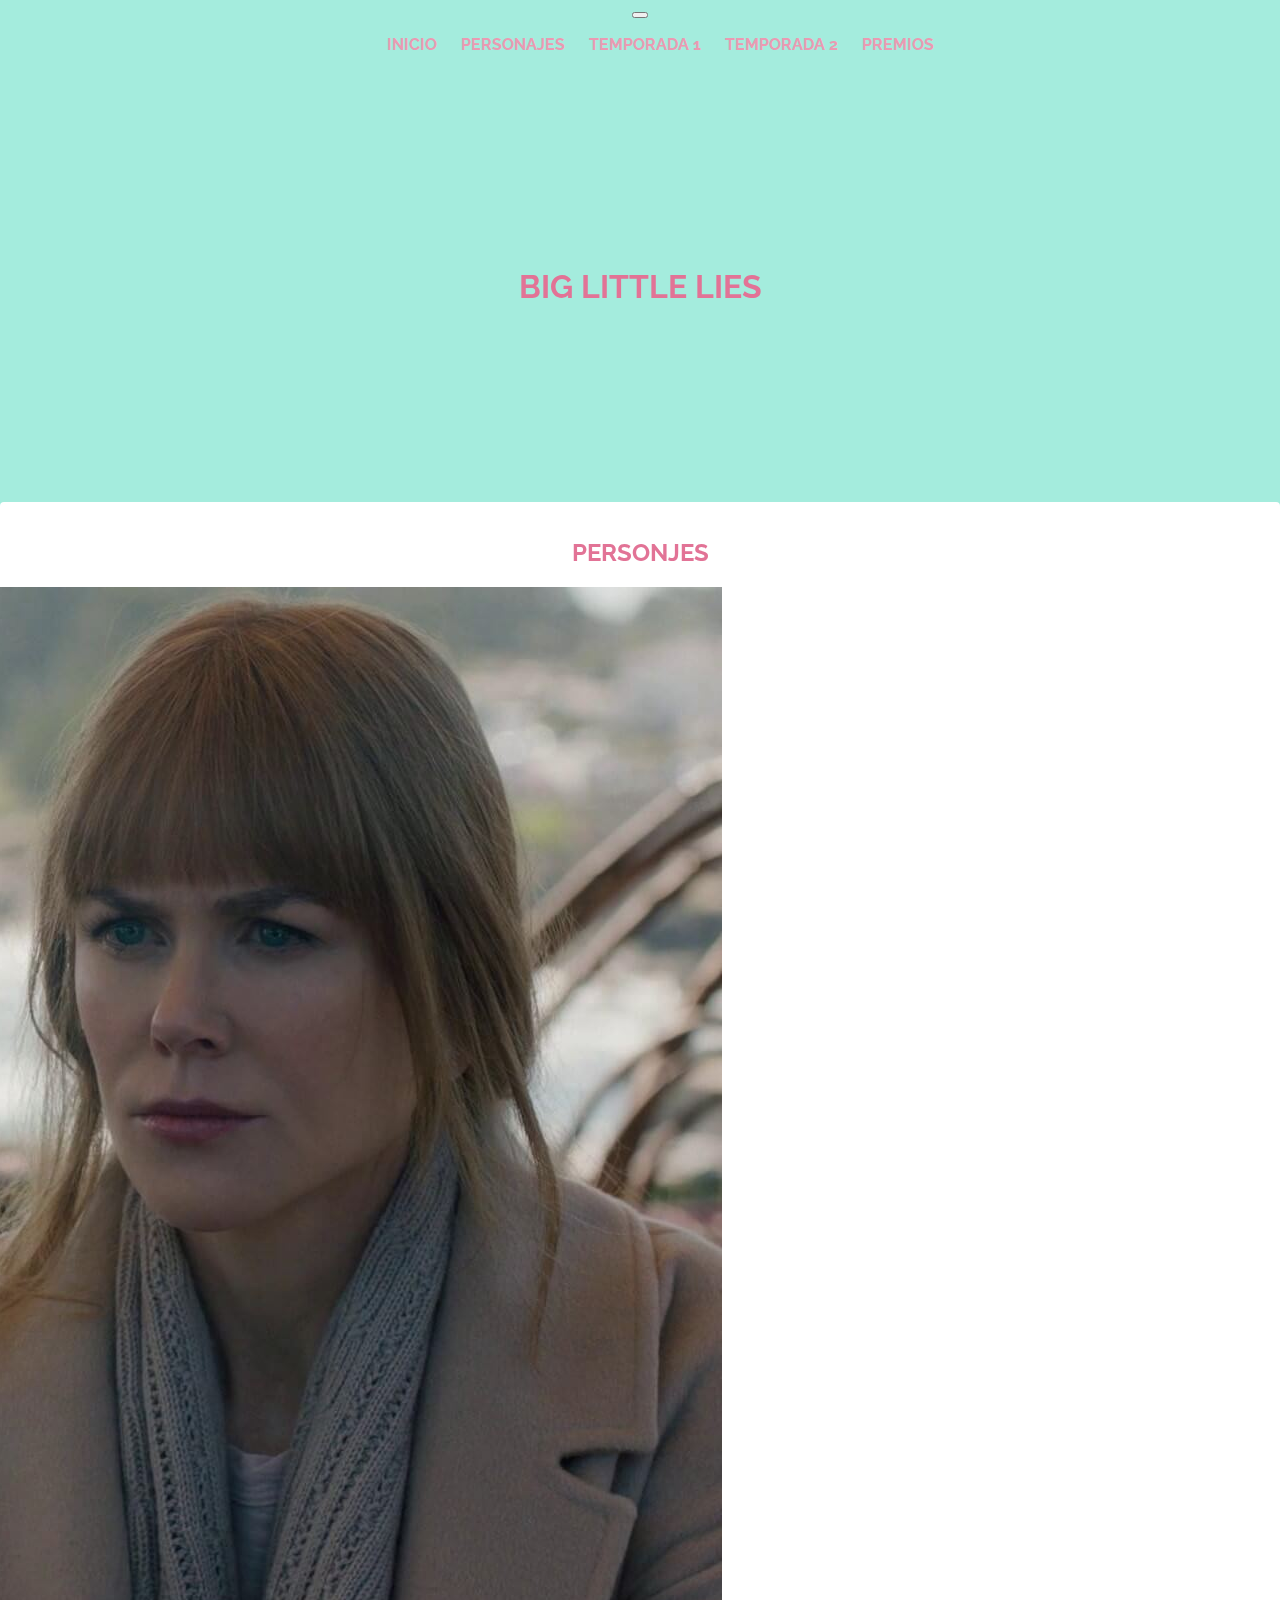
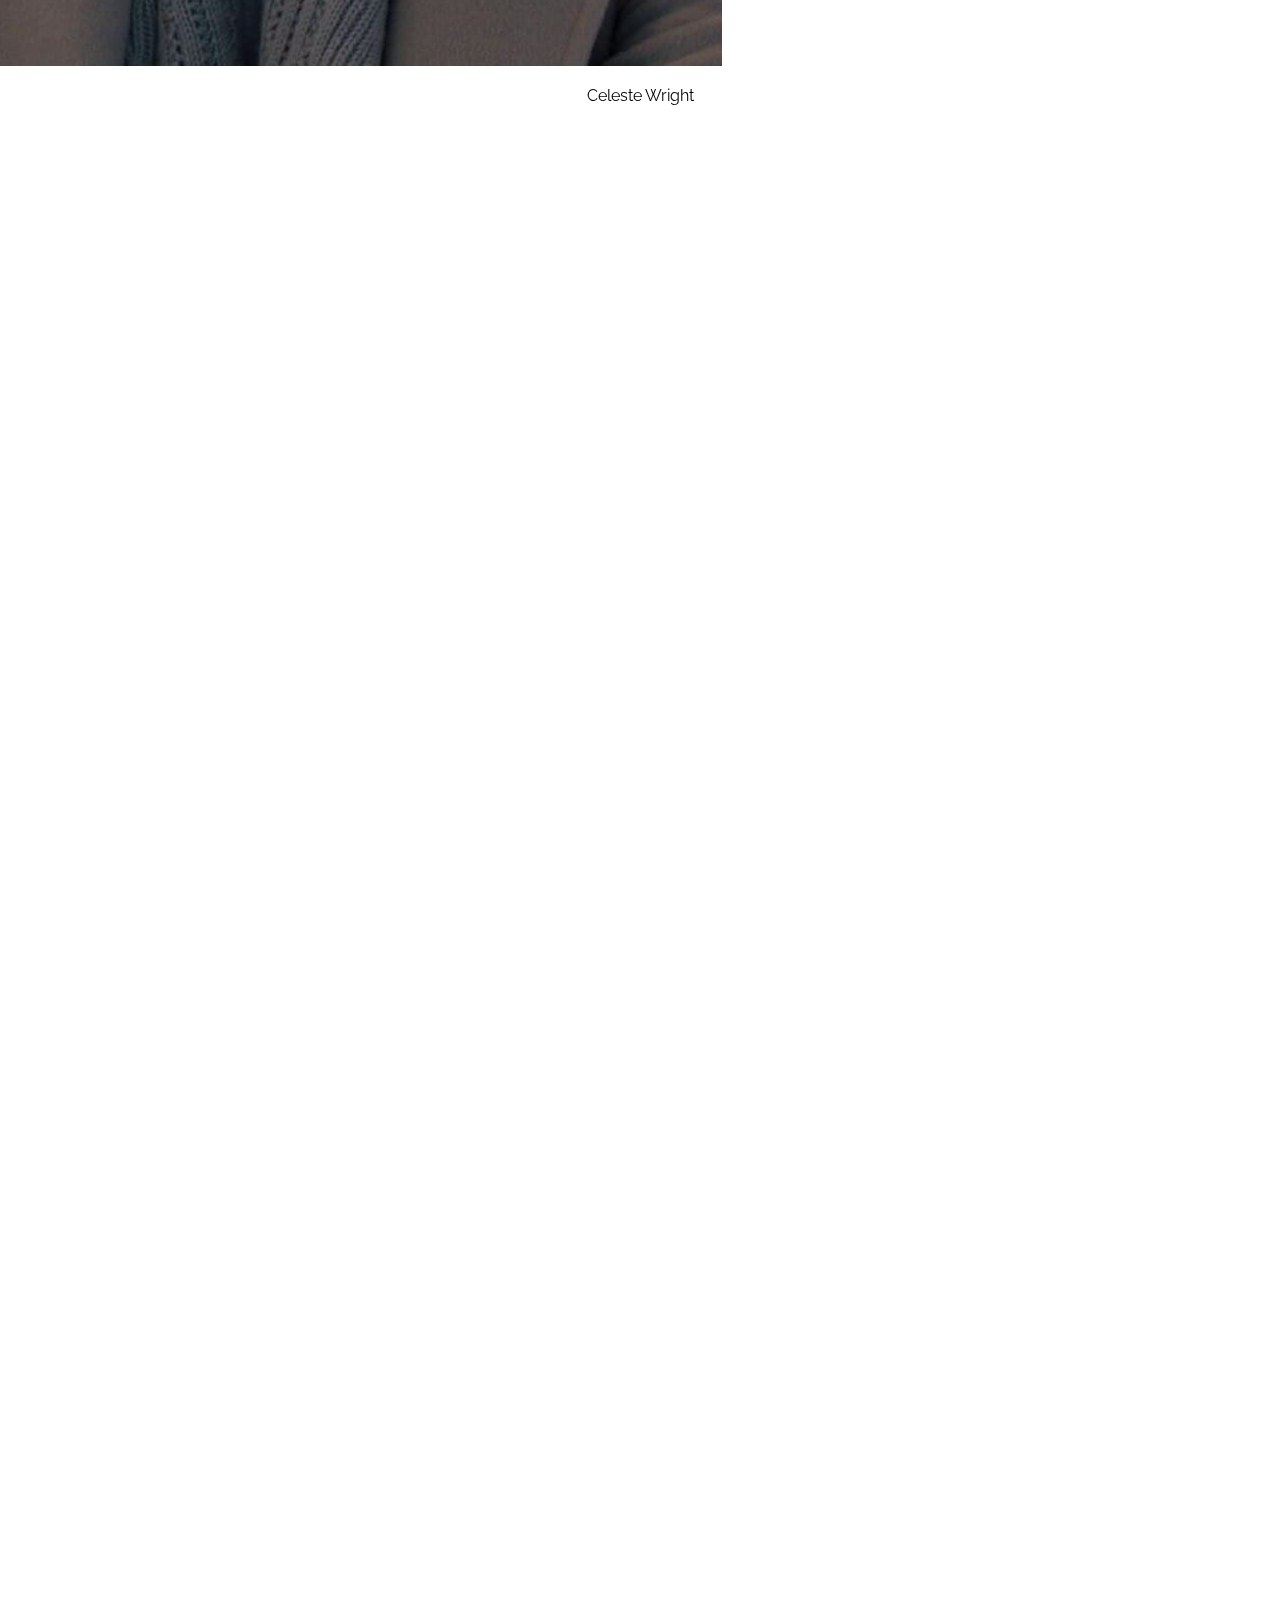
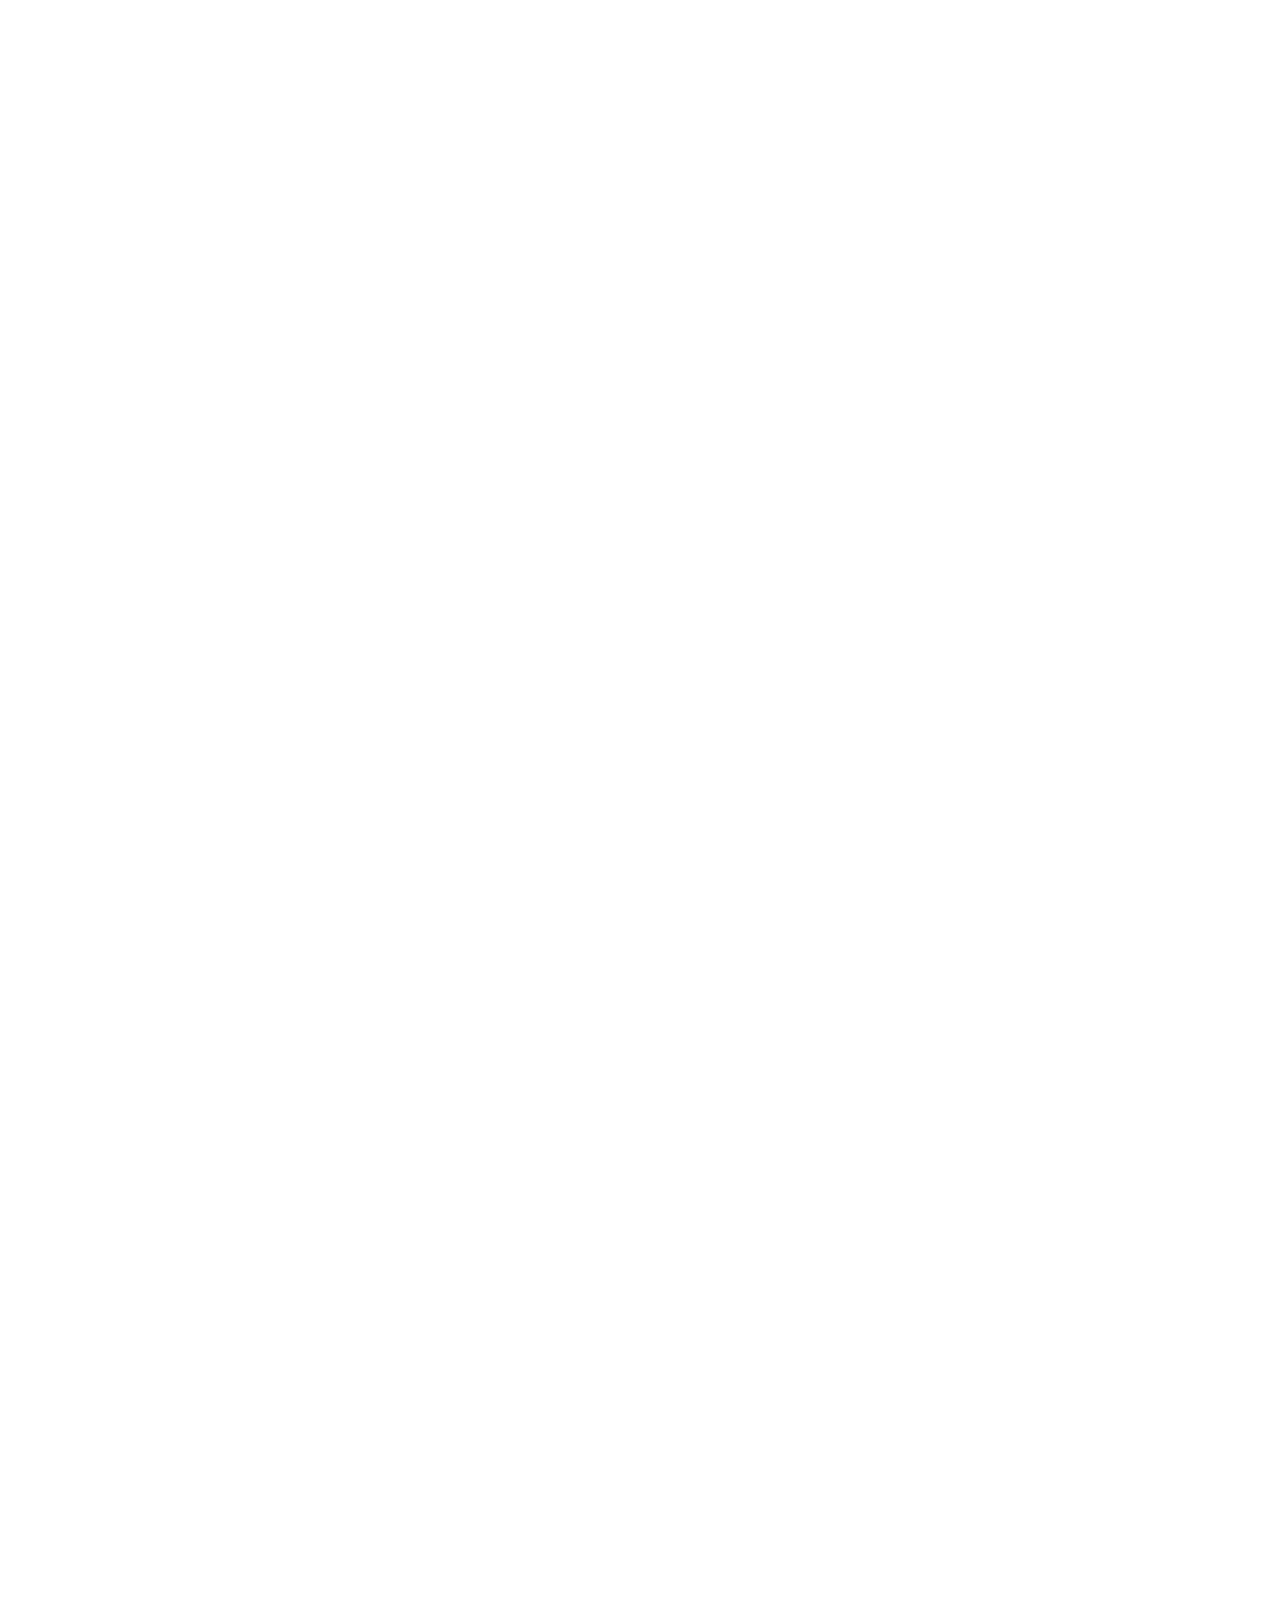
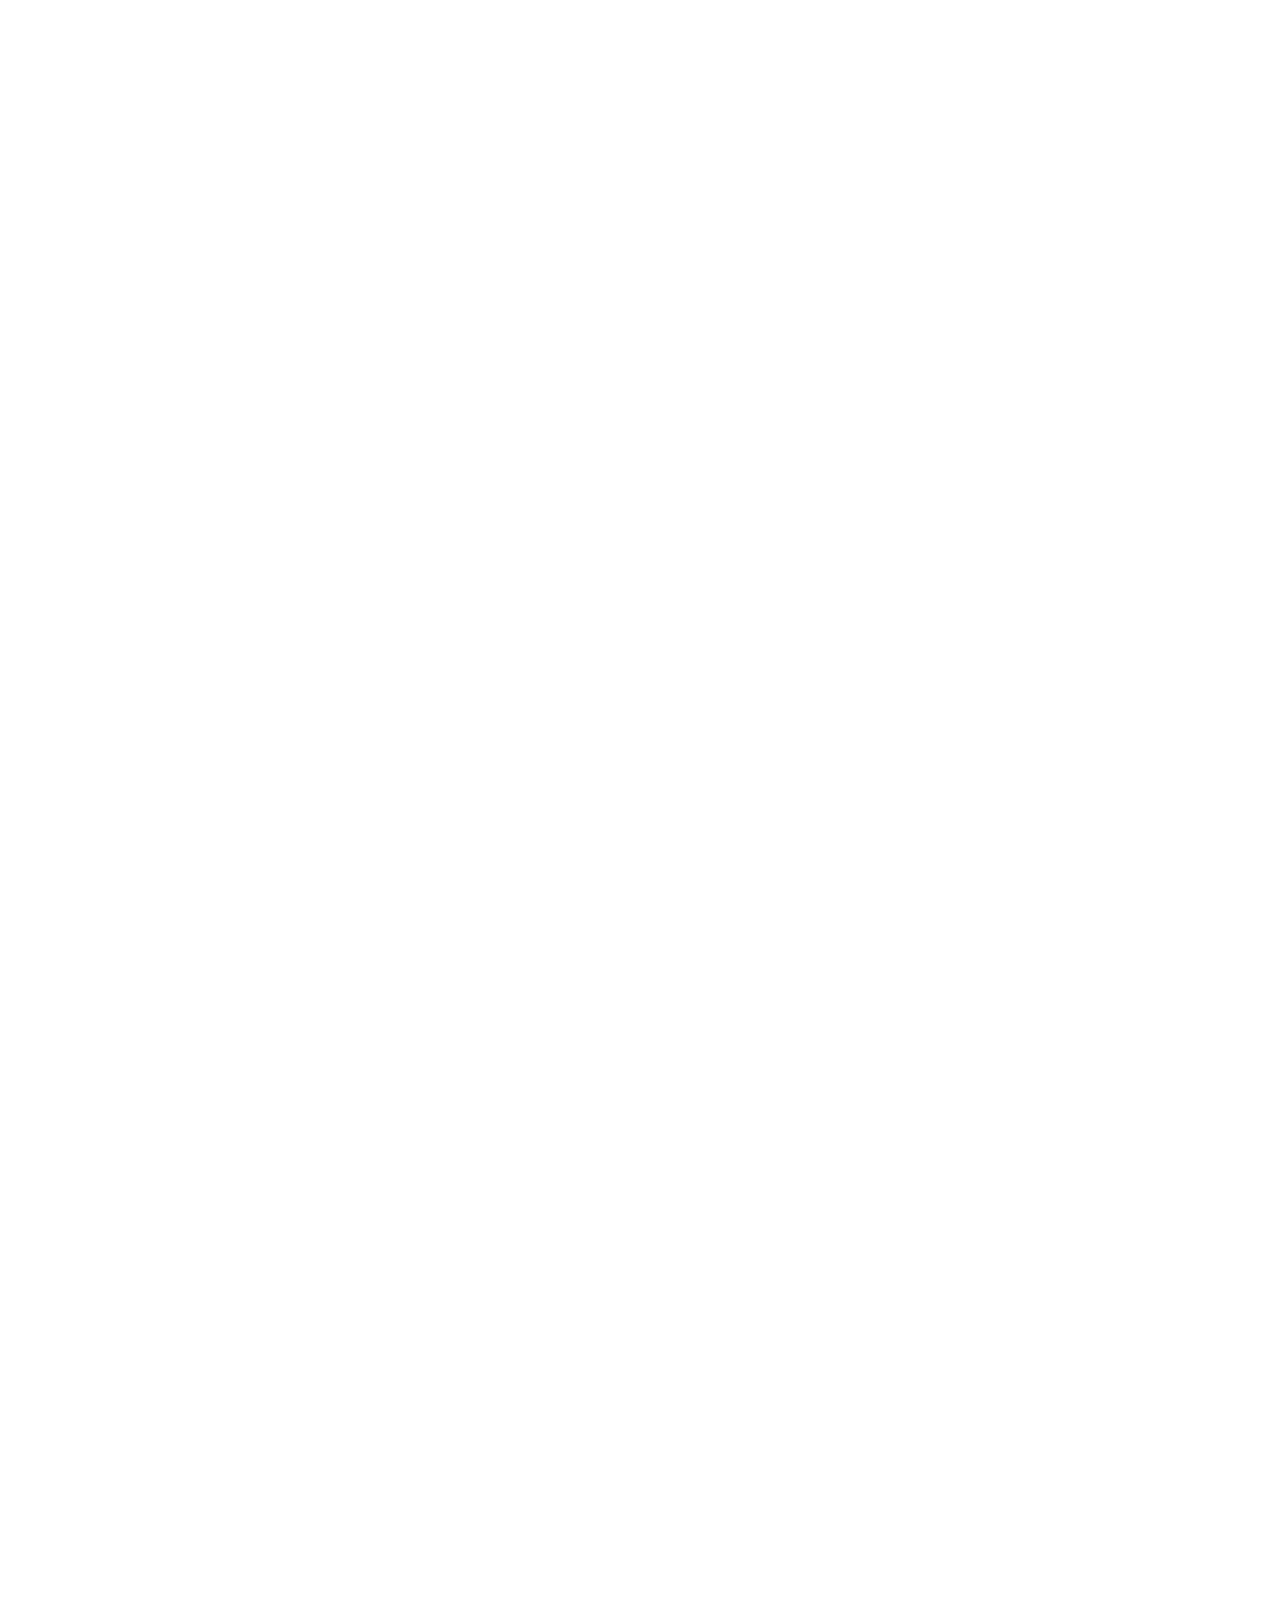
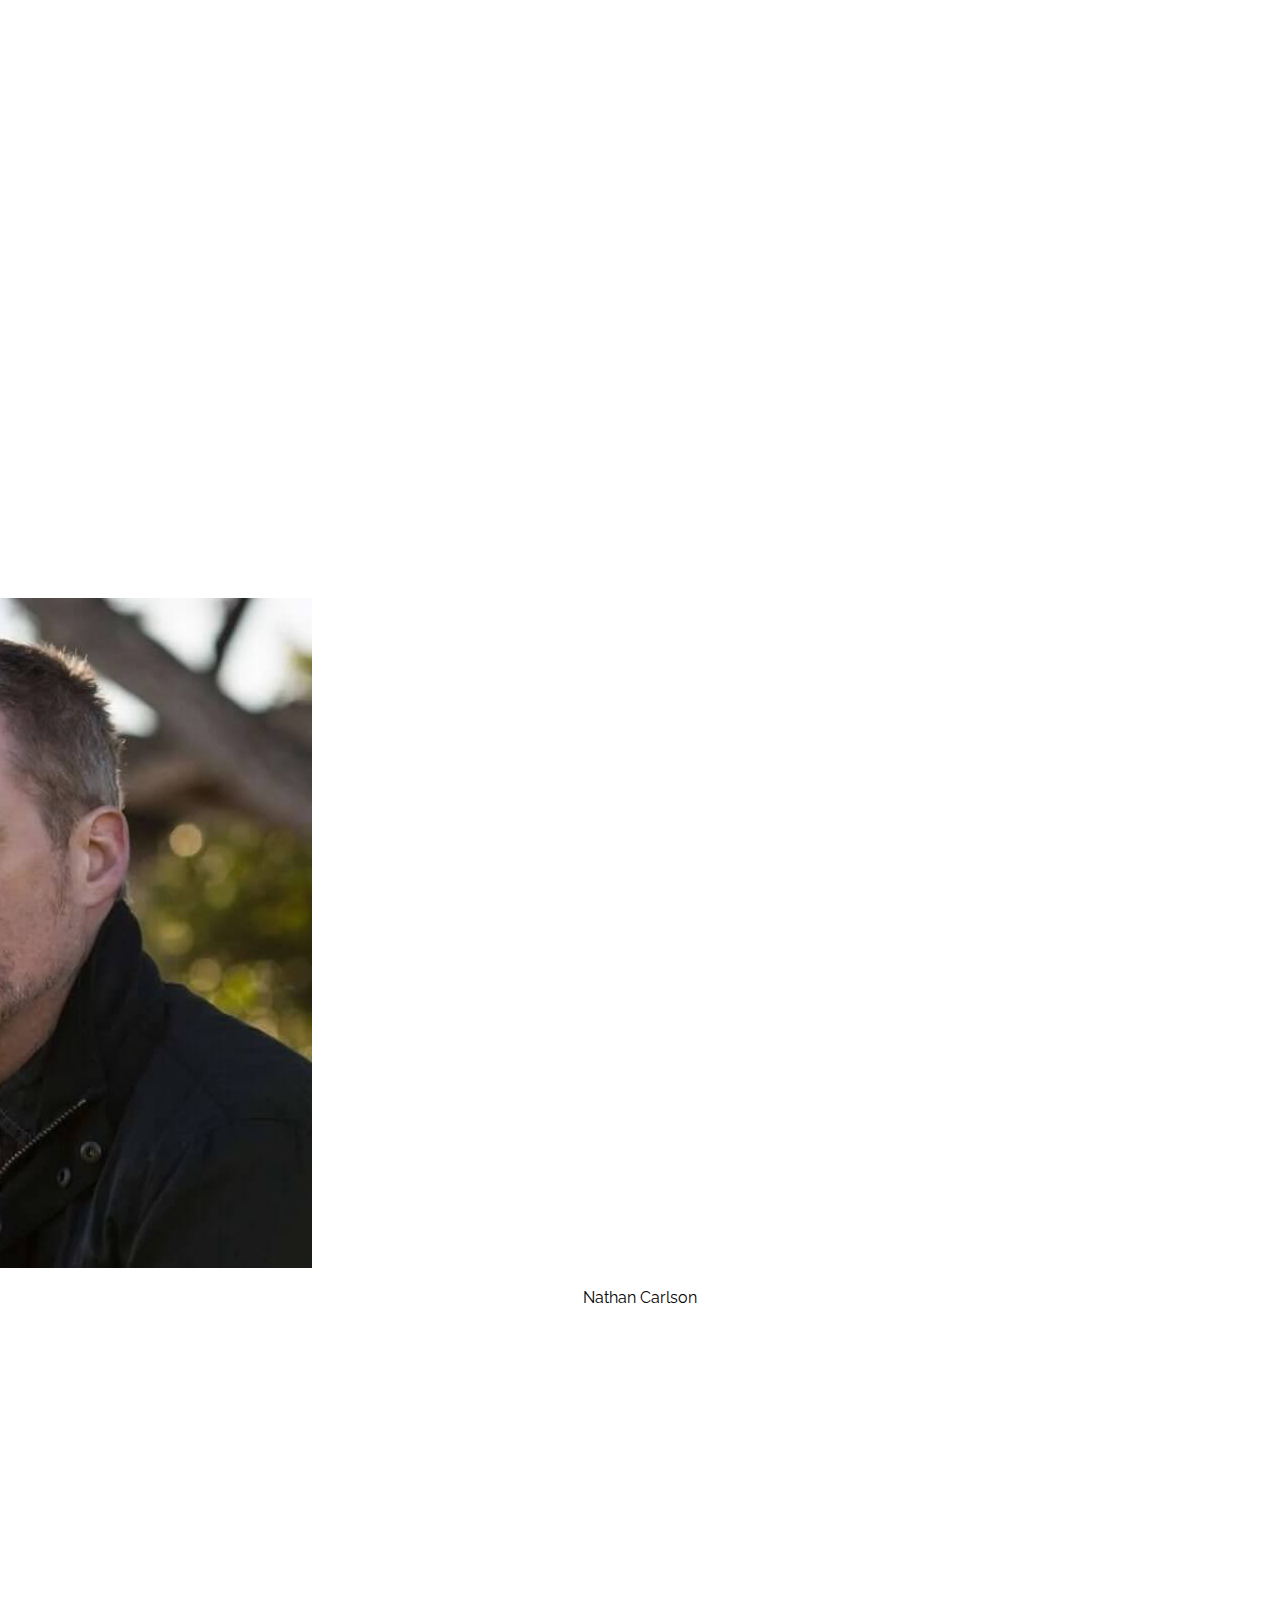
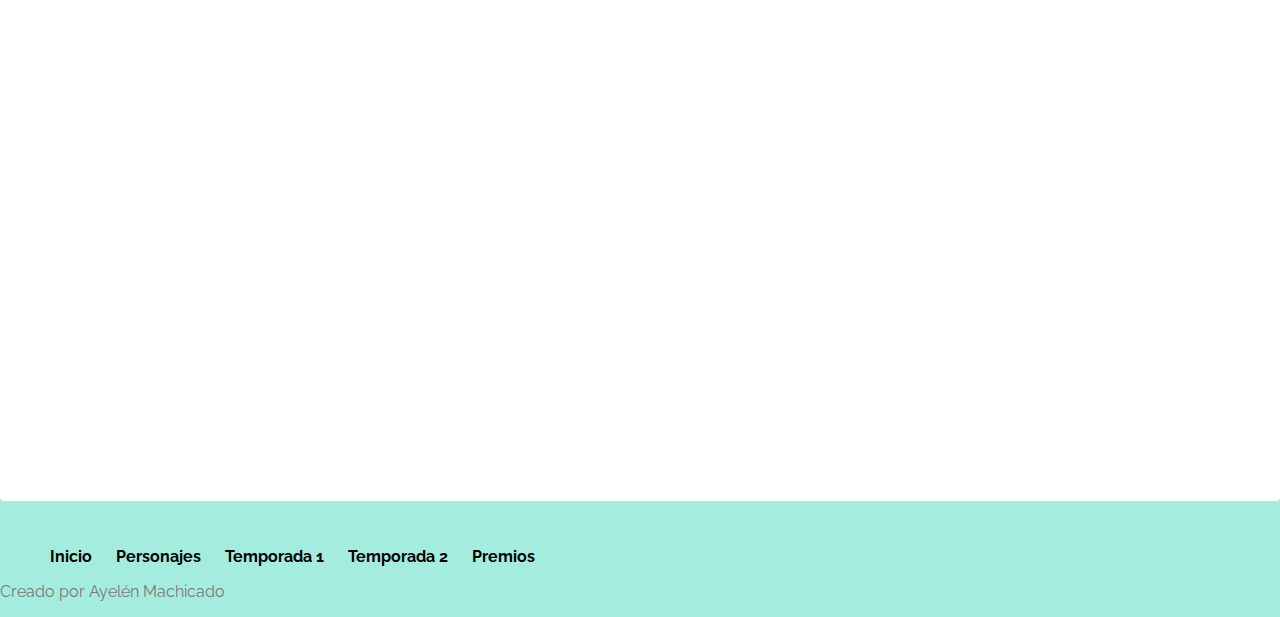
==== commit 83e57d0d: "Animaciones" ====
--- a/html/personajes.html
+++ b/html/personajes.html
@@ -37,33 +37,34 @@
     </nav>
     <!-- Encabezado -->
     <header>
-        <h1>Big Little Lies</h1>
+        <h1 data-aos="fade-up" data-aos-duration="1000">Big Little Lies</h1>
     </header>
     <!-- Cuerpo -->
     <main class="container-xl">
-        <h2>Personjes</h2>
-        <div class="row">
-            <div class="col-xl-4 col-md-6 col-sm-12 text-center">
+        <!-- <h2>Personjes</h2> -->
+        <section class="row personajes">
+            <h2 data-aos="zoom-in">Personjes</h2>
+            <div data-aos="fade-down" class="col-xl-4 col-md-6 col-sm-12 text-center">
                 <img class="img-fluid" src="../imagenes/celesteWrigth.jpg" alt="Celeste Wright">
                 <p>Celeste Wright</p>
             </div>
-            <div class="col-xl-4 col-md-6 col-sm-12 text-center">
+            <div data-aos="fade-down" class="col-xl-4 col-md-6 col-sm-12 text-center">
                 <img class="img-fluid" class="img-fluid" src="../imagenes/bonnieCarlson.jpg" alt="Bonnie Carlson">
                 <p>Bonnie Carlson</p>
             </div>
-            <div class="col-xl-4 col-md-6 col-sm-12 text-center">
+            <div data-aos="fade-down" class="col-xl-4 col-md-6 col-sm-12 text-center">
                 <img class="img-fluid" src="../imagenes/janeChapman.jpg" alt="Jane Chapman">
                 <p>Jane Chapman</p>
             </div>
-            <div class="col-xl-4 col-md-6 col-sm-12 text-center">
+            <div data-aos="fade-down" class="col-xl-4 col-md-6 col-sm-12 text-center">
                 <img class="img-fluid" src="../imagenes/madelineMackenzie.jpg" alt="Madeline Mackenzie">
                 <p>Madeline Mackenzie</p>
             </div>
-            <div class="col-xl-4 col-md-6 col-sm-12 text-center">
+            <div data-aos="fade-down" class="col-xl-4 col-md-6 col-sm-12 text-center">
                 <img class="img-fluid" src="../imagenes/renataKlein.jpg" alt="Renata Klein">
                 <p>Renata Klein</p>
             </div>
-            <div class="col-xl-4 col-md-6 col-sm-12 text-center">
+            <div data-aos="fade-down" class="col-xl-4 col-md-6 col-sm-12 text-center">
                 <img class="img-fluid" src="../imagenes/perryWright.jpg" alt="Perry Wright">
                 <p>Perry Wright</p>
             </div>
@@ -71,11 +72,11 @@
                 <img class="img-fluid" src="../imagenes/nathanCarlson.jpg" alt="Nathan Carlson">
                 <p>Nathan Carlson</p>
             </div>
-            <div class="col-xl-4 col-md-6 col-sm-12 text-center">
+            <div data-aos="fade-down" class="col-xl-4 col-md-6 col-sm-12 text-center">
                 <img class="img-fluid" src="../imagenes/coreyBrockfield.jpg" alt="Corey Blockfield">
                 <p>Corey Blockfield</p>
             </div>
-        </div>
+        </section>
     </main>
     <!-- Pie de página -->
     <footer class="container-xl">
--- a/css/estilo.css
+++ b/css/estilo.css
@@ -2,7 +2,7 @@
 /*Variables*/ /*Menú*/
 nav {
   text-align: center;
-  background-color: #c4fff9;
+  background-color: #a4ecdd;
 }
 nav li {
   list-style-type: none;
@@ -11,16 +11,24 @@
 }
 nav li a {
   text-decoration: none;
-  color: black;
-  font-weight: bold;
+  color: #ea9ab2 !important;
+  font-weight: bold !important;
+  text-transform: uppercase;
+  border-radius: 8px;
 }
 nav li a:hover {
-  background-color: #f2b5d4;
-  color: white !important;
-  border-radius: 8px;
+  background-color: #e27396;
+  color: #eaf2d7 !important;
   transition: all 0.4s;
 }
 
+/*
+#e27396
+#ea9ab2
+#efcfe3
+#eaf2d7
+#b3dee2
+*/
 /*Cuerpo*/
 main {
   width: 100%;
@@ -31,13 +39,13 @@
   border-radius: 4px;
 }
 main h2 {
-  color: #f2b5d4;
+  color: #e27396;
   text-align: center;
   text-transform: uppercase;
   font-weight: bold;
 }
 main h3 {
-  color: #f2b5d4;
+  color: #e27396;
   text-align: center;
   text-transform: uppercase;
 }
@@ -51,6 +59,9 @@
   text-align: justify;
   margin: 0;
   padding: 1rem 0rem 1rem 0rem;
+}
+main section div p {
+  text-align: center;
 }
 main table {
   border: black solid 2px;
@@ -87,7 +98,7 @@
 /*General*/
 body {
   margin: 0;
-  background-color: #c4fff9;
+  background-color: #a4ecdd;
   font-family: "Raleway", sans-serif;
 }
 
@@ -100,7 +111,7 @@
   padding: 1rem;
 }
 header h1 {
-  color: #f2b5d4;
+  color: #e27396;
   text-align: center;
   text-transform: uppercase;
   font-weight: bold;
@@ -122,7 +133,7 @@
   font-weight: bold;
 }
 footer li a:hover {
-  background-color: #f2b5d4;
+  background-color: #e27396;
   color: white !important;
   border-radius: 8px;
   transition: all 0.4s;
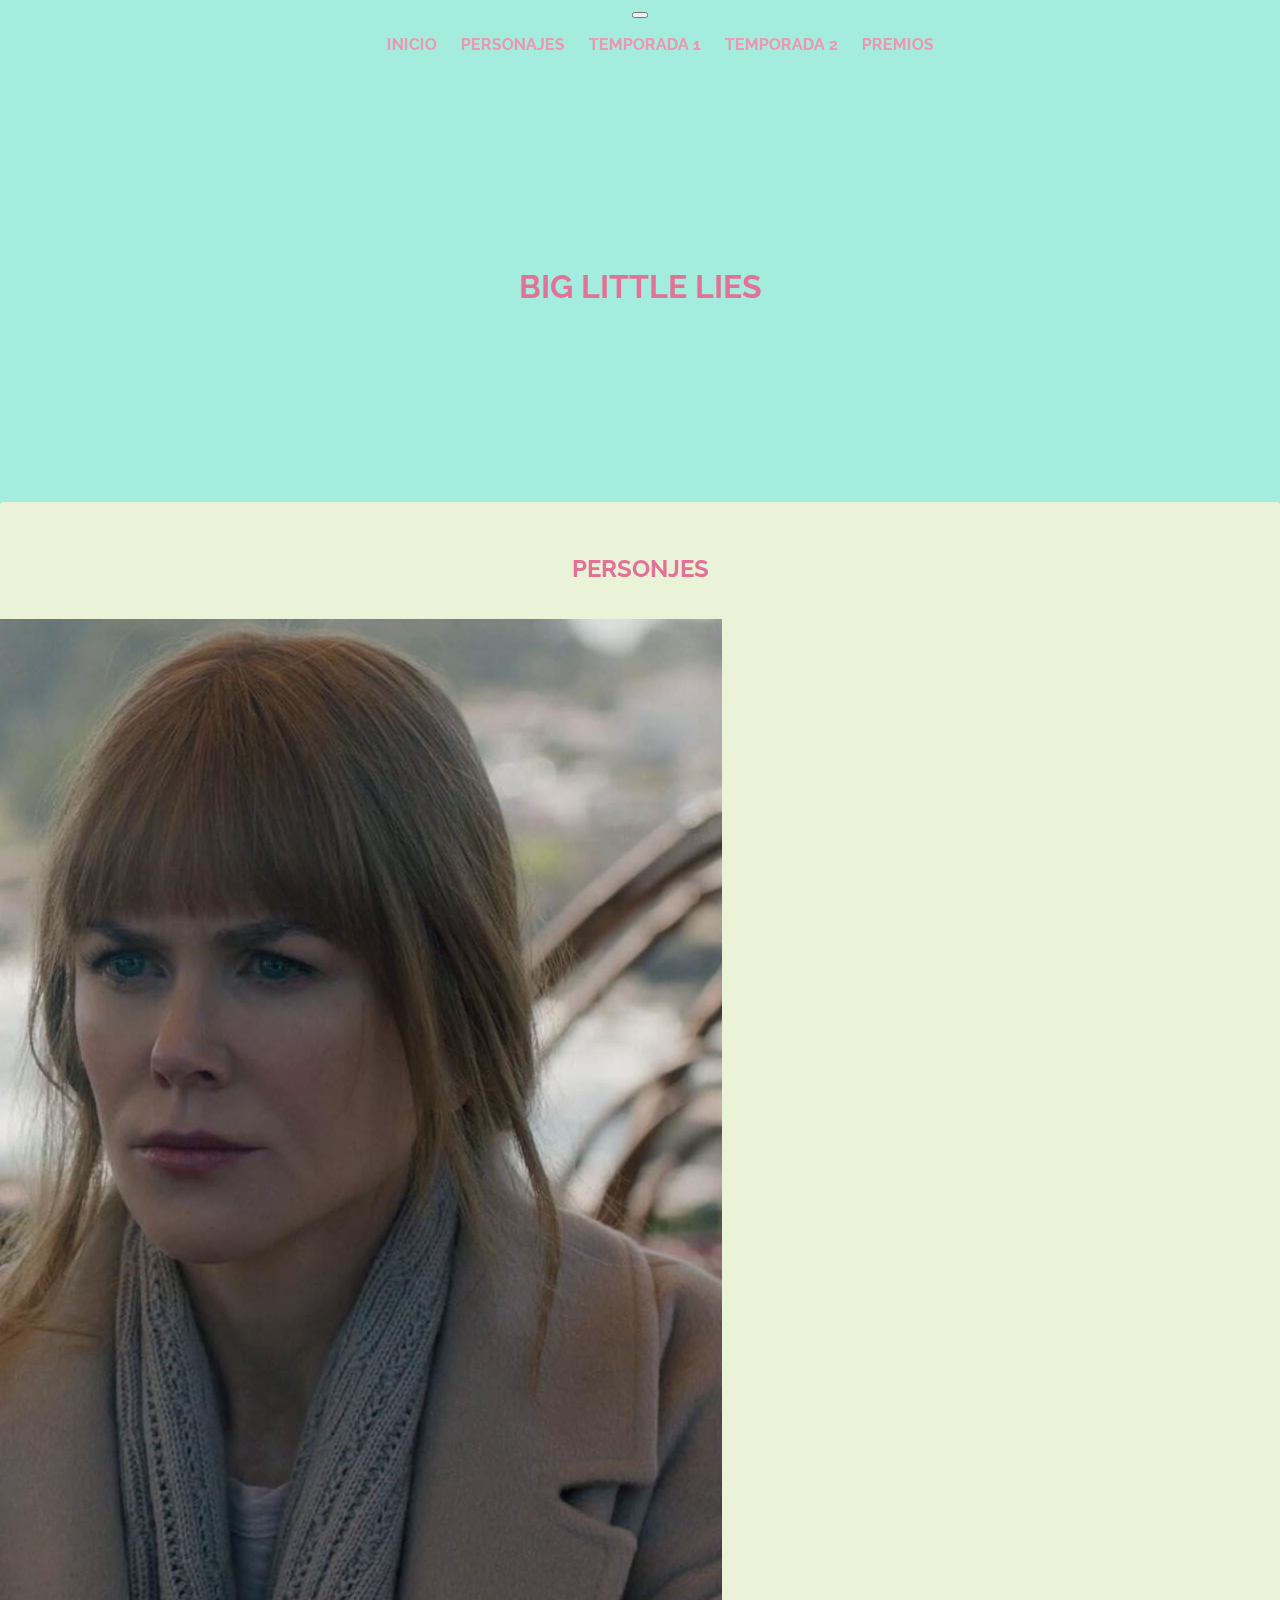
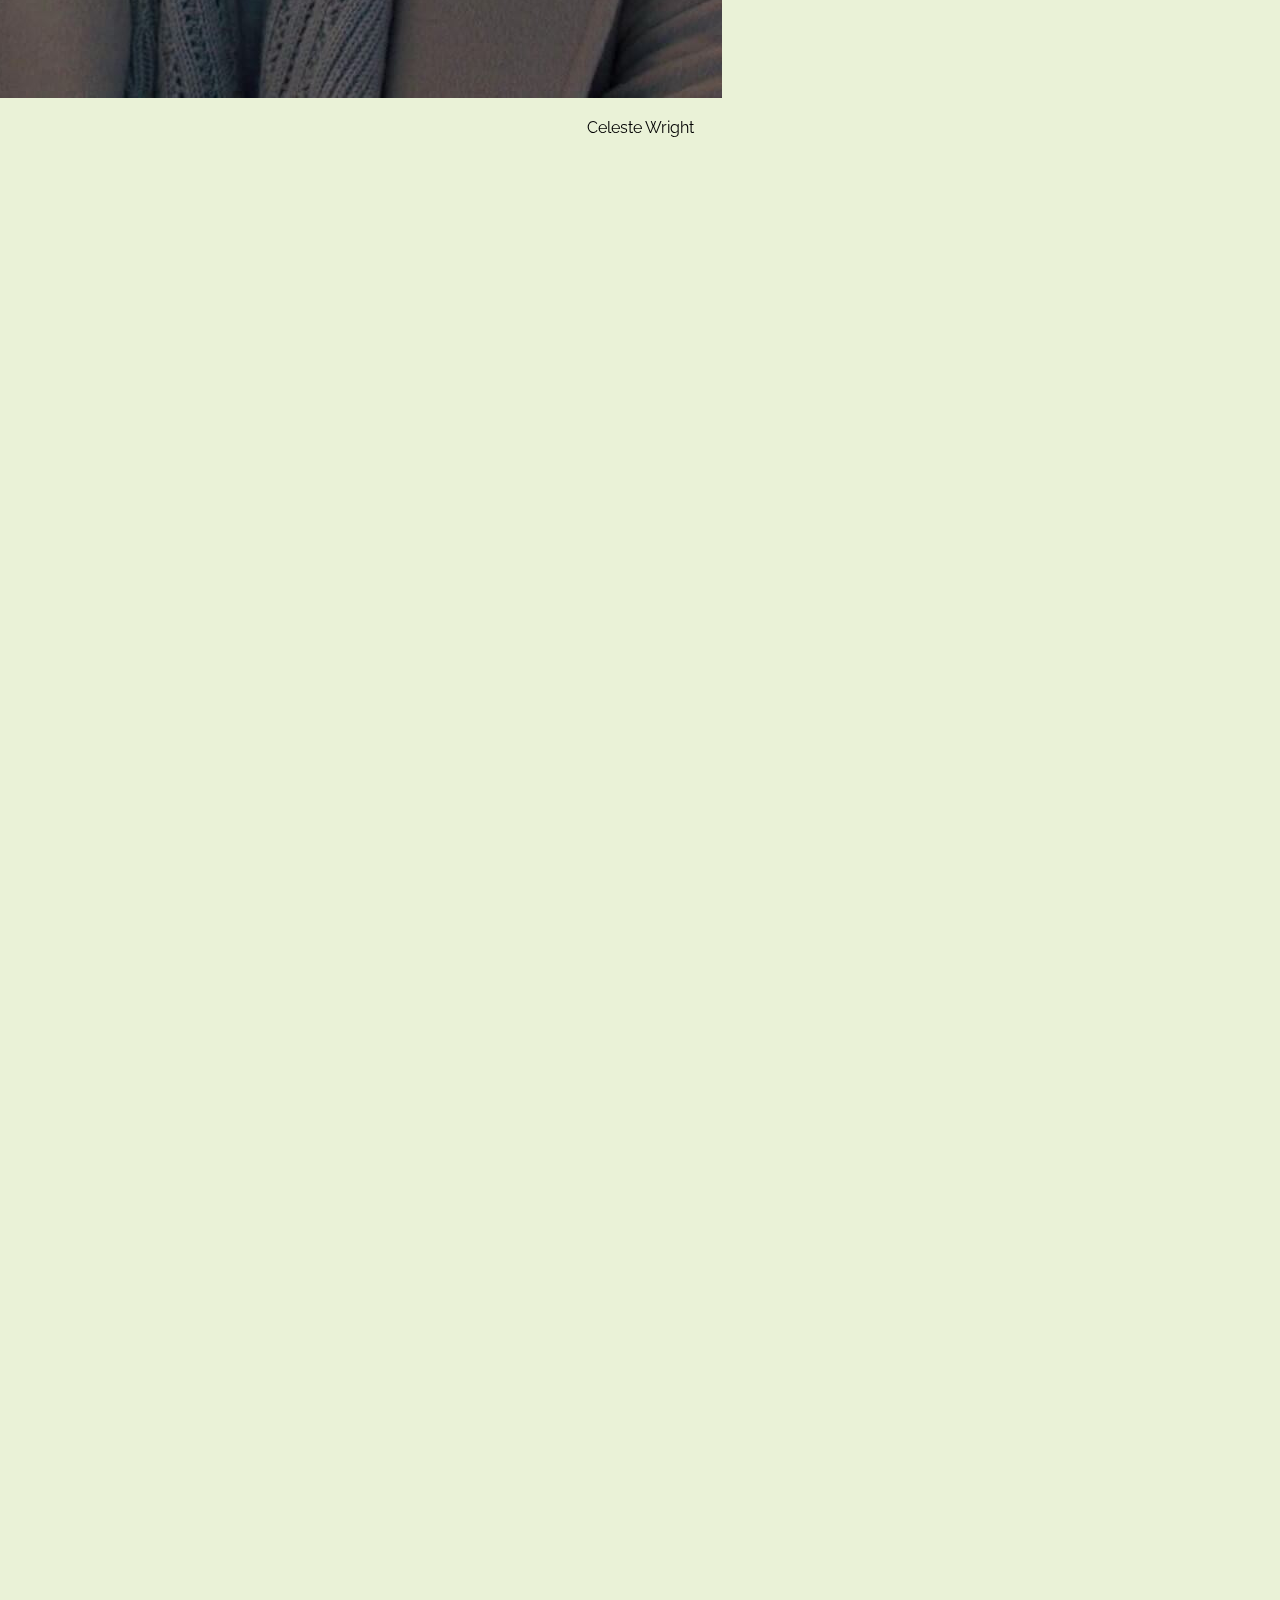
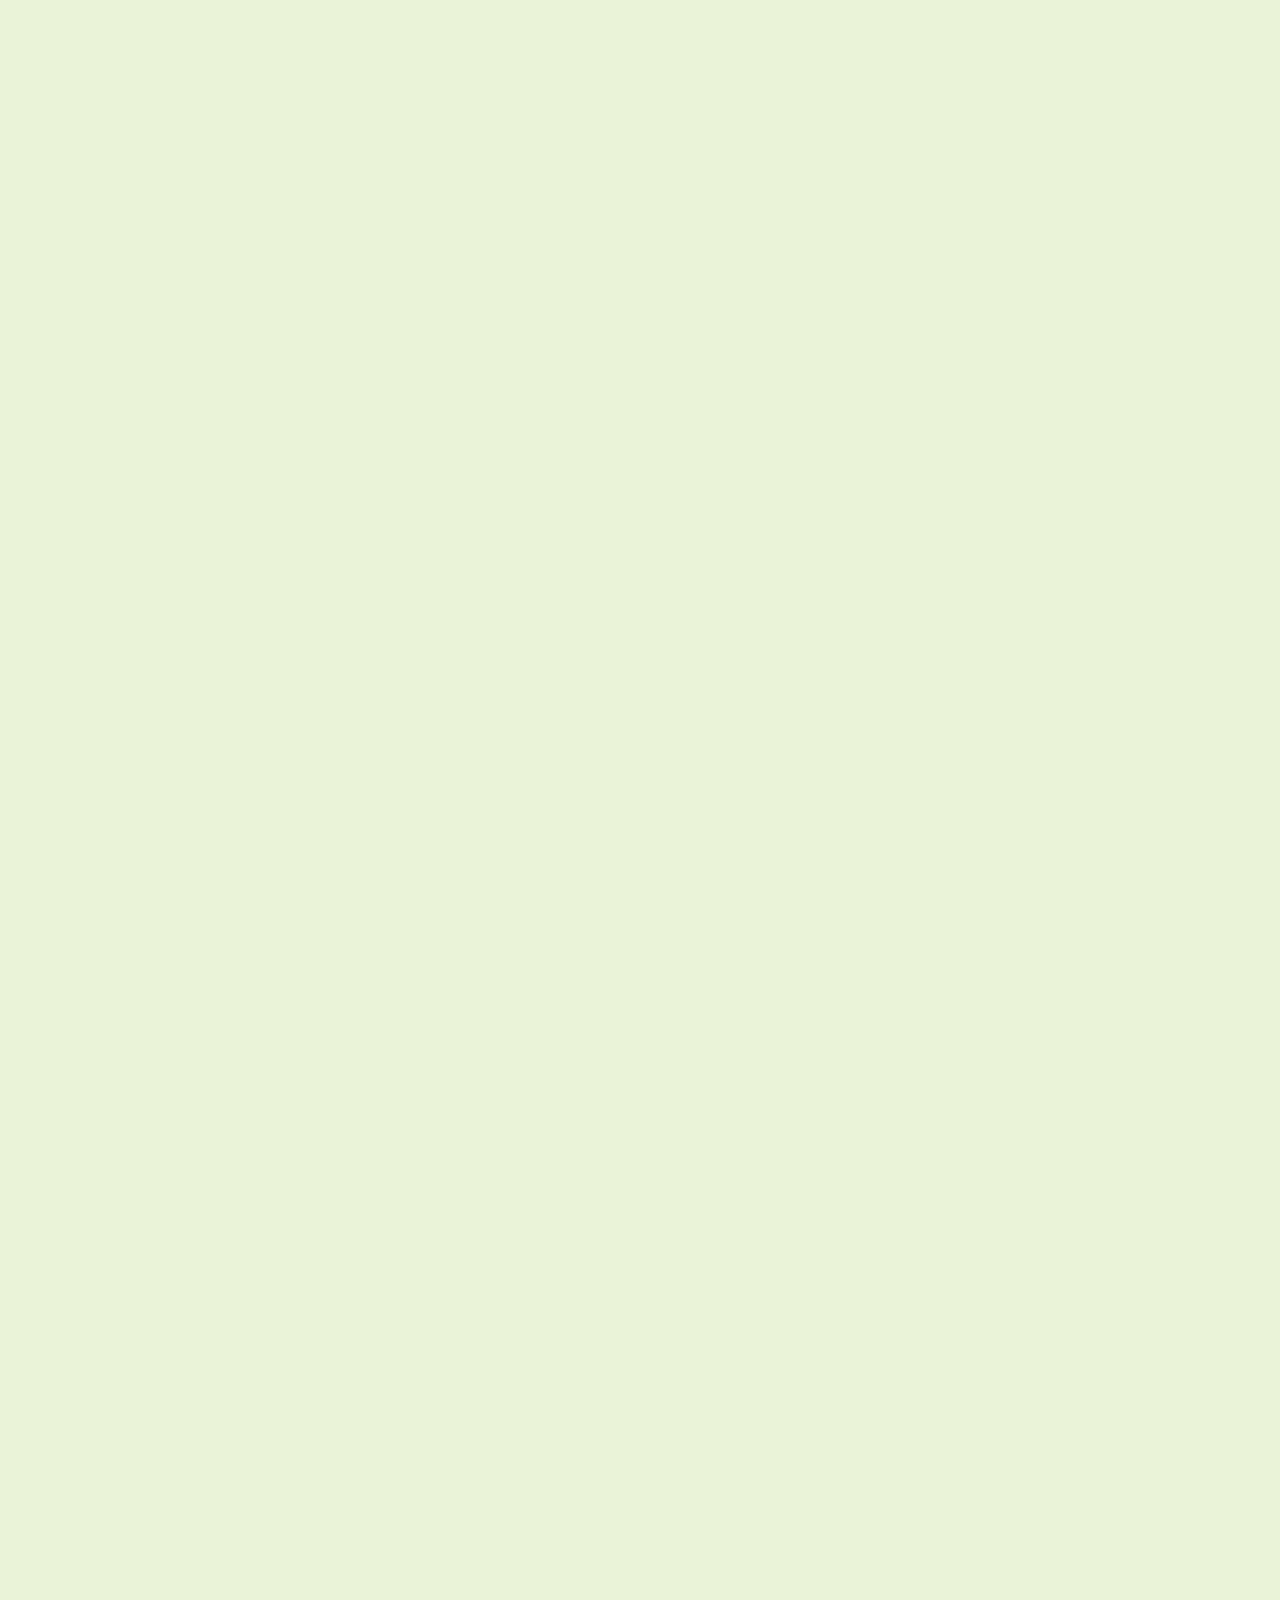
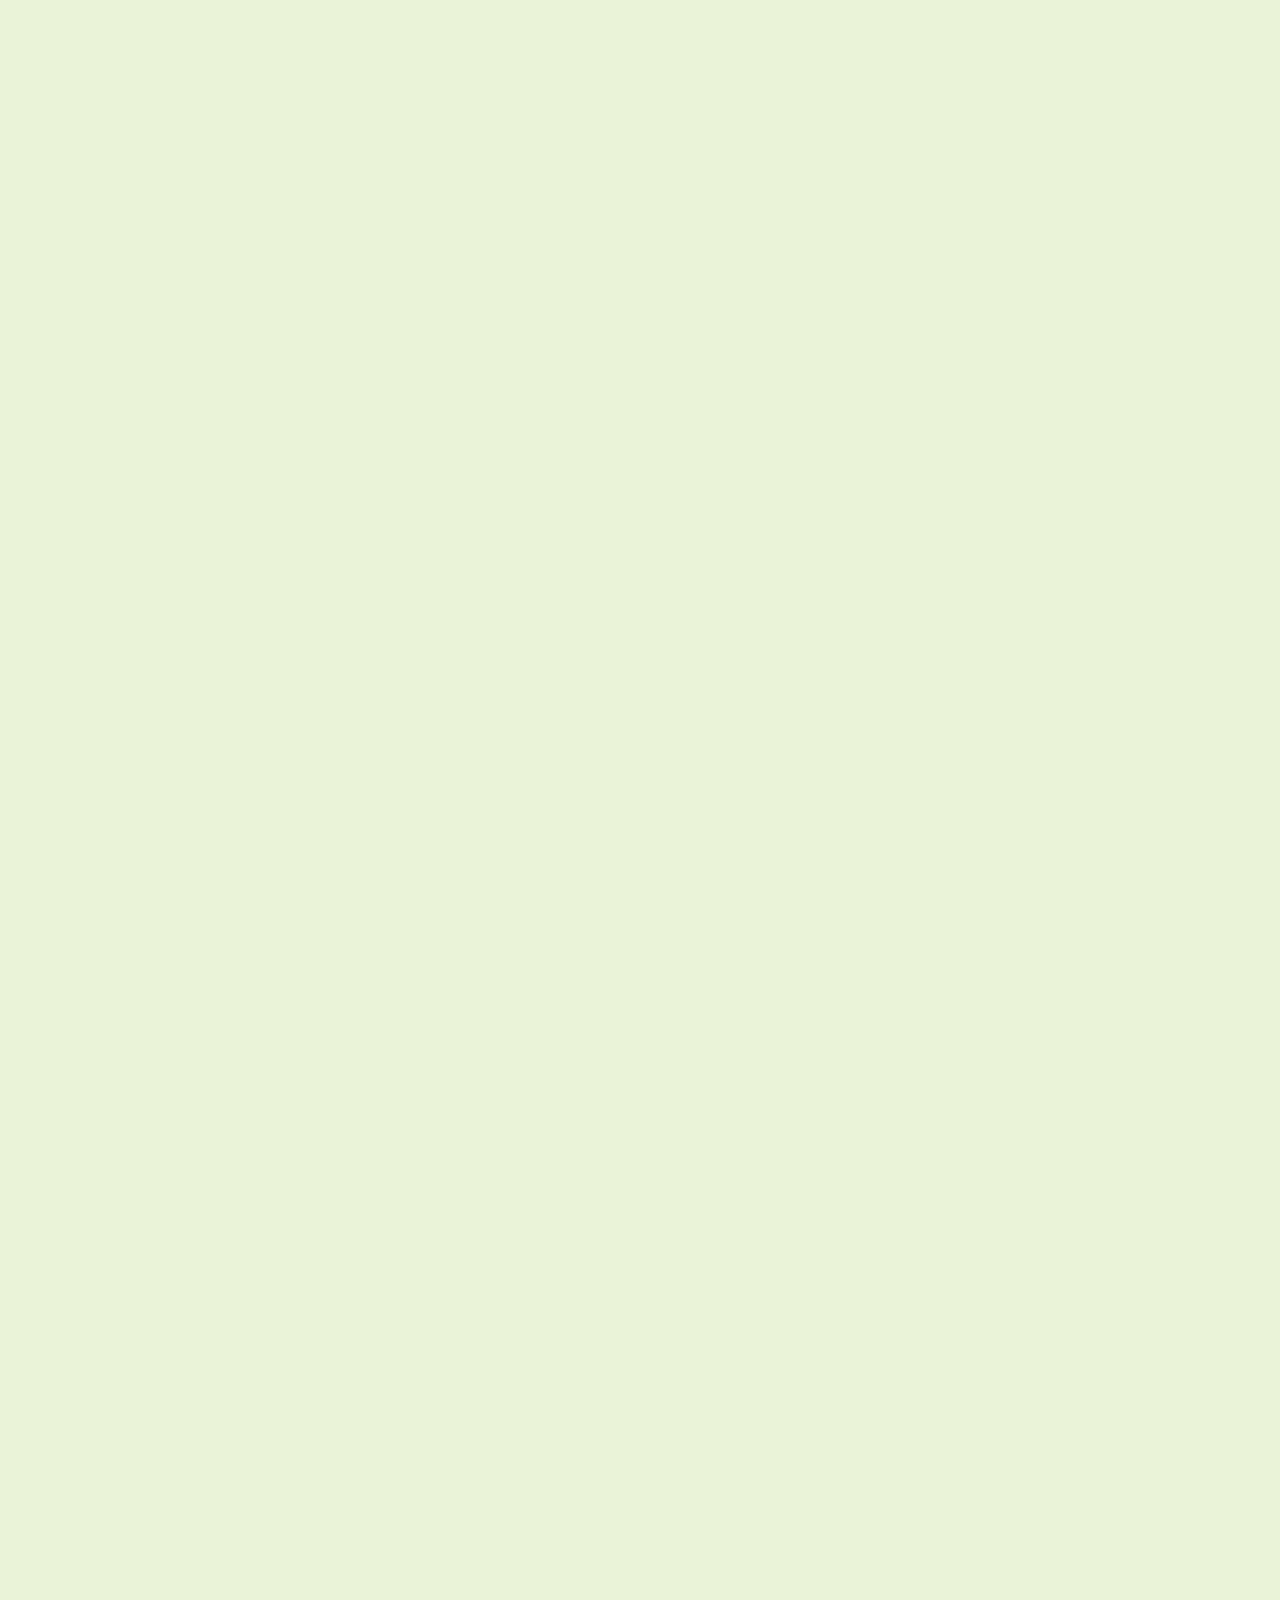
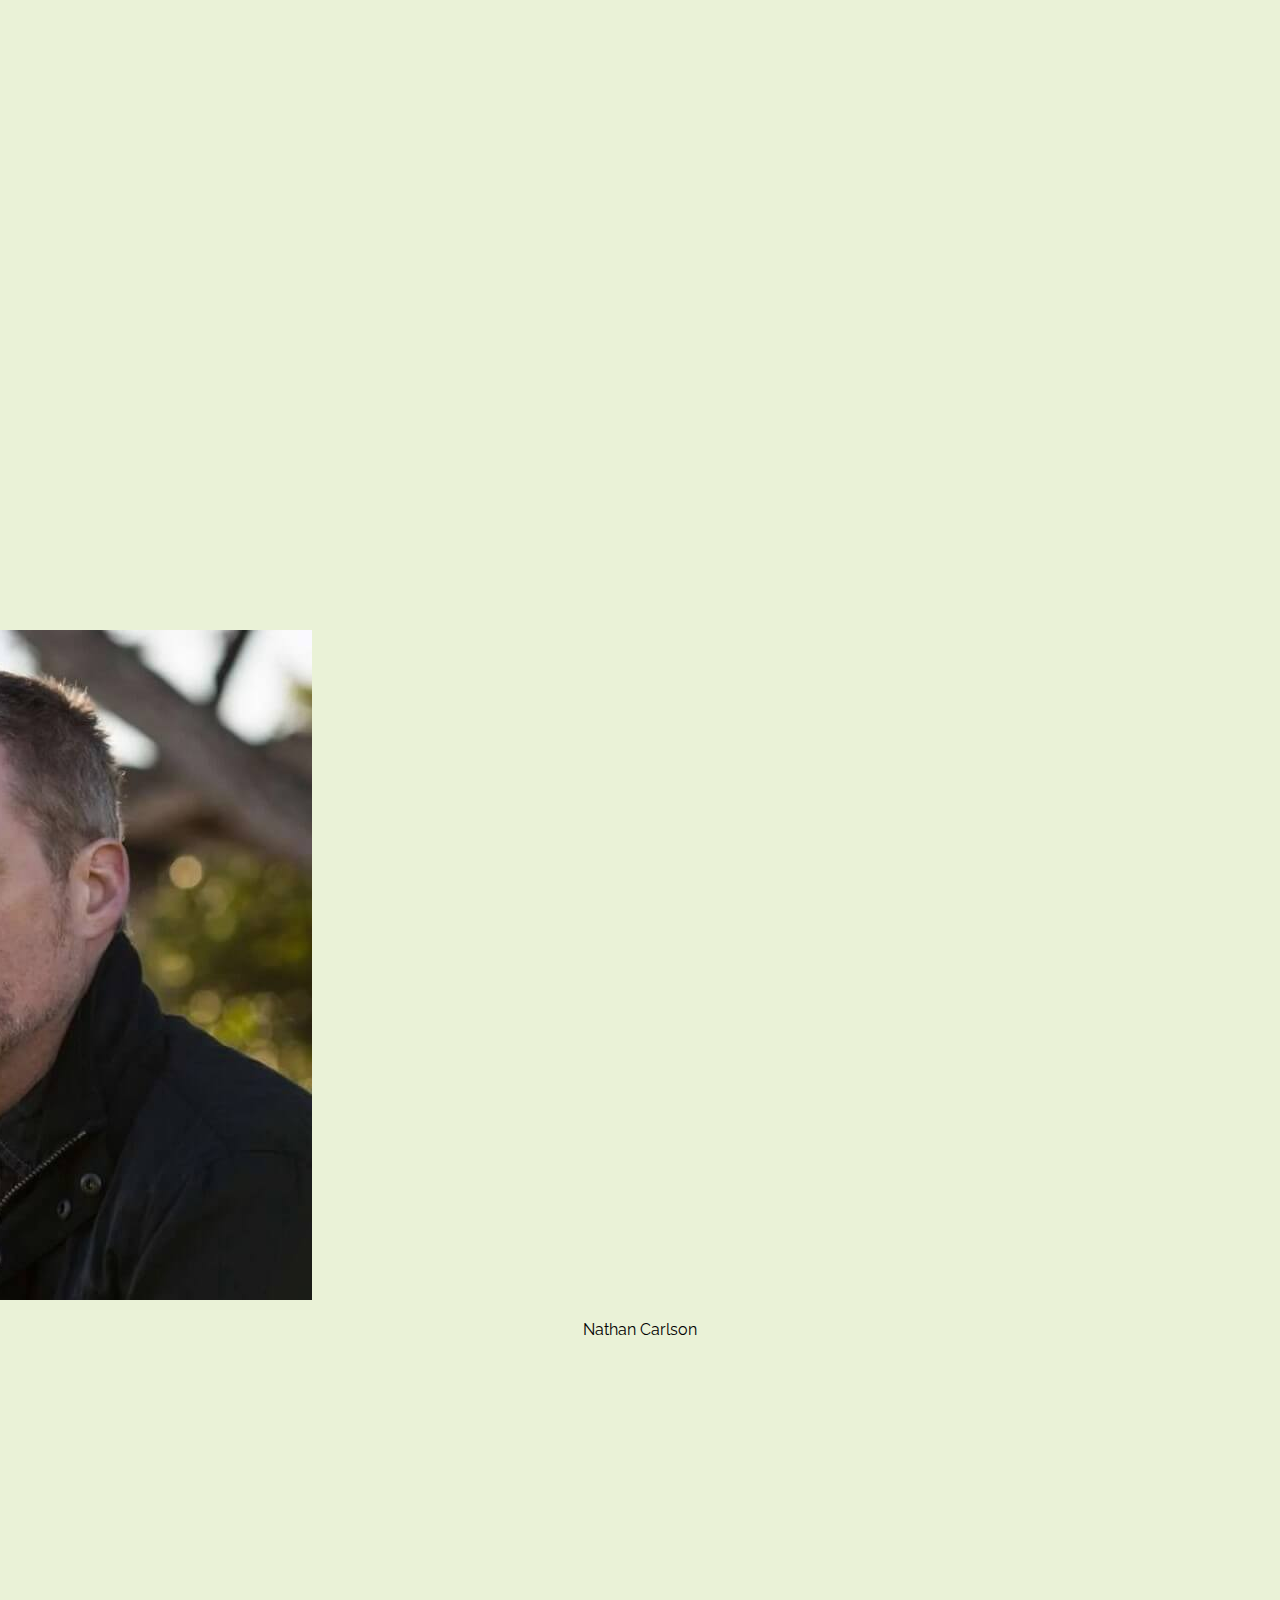
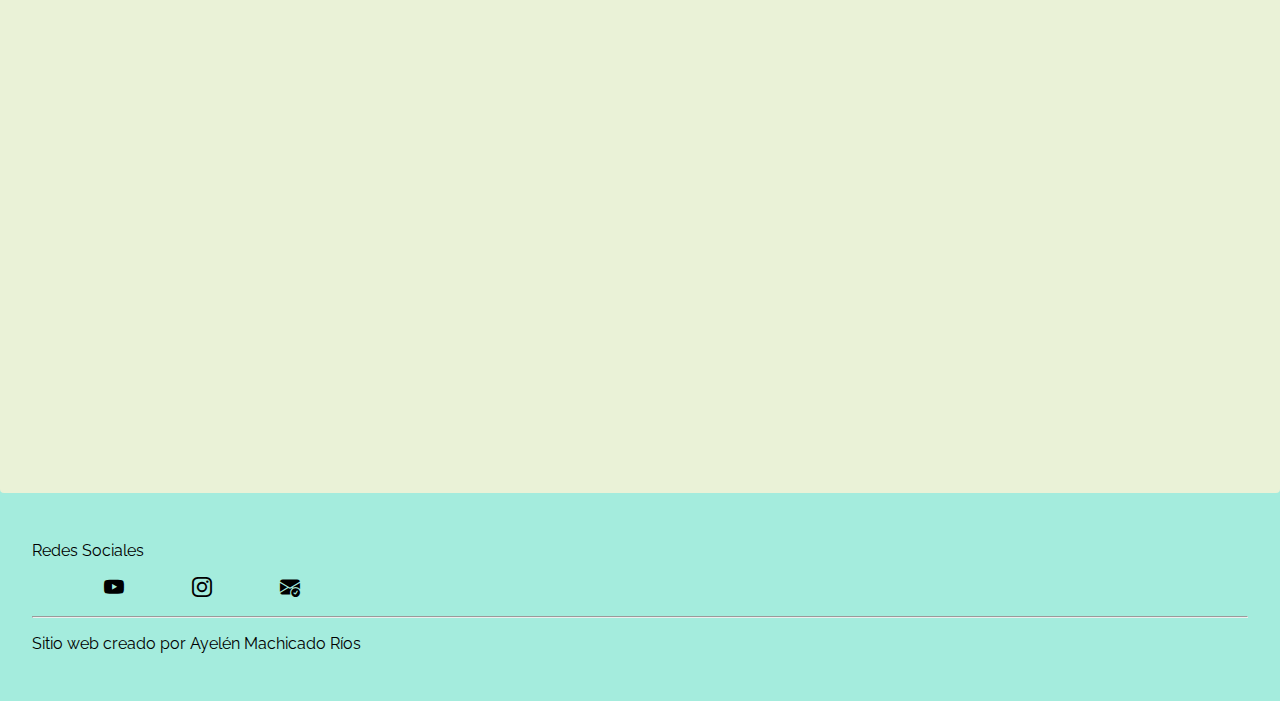
==== commit 20e2d0af: "Cambios en el footer" ====
--- a/html/personajes.html
+++ b/html/personajes.html
@@ -18,6 +18,8 @@
     <link href="https://unpkg.com/aos@2.3.1/dist/aos.css" rel="stylesheet">
     <!-- Favicon -->
     <link rel="shortcut icon" href="imagenes/favicon.jpg">
+    <!-- Iconos Boostrap -->
+    <link rel="stylesheet" href="https://cdn.jsdelivr.net/npm/bootstrap-icons@1.10.3/font/bootstrap-icons.css">
 </head>
 <body>
     <!-- Menú -->
@@ -80,14 +82,15 @@
     </main>
     <!-- Pie de página -->
     <footer class="container-xl">
-        <ul class="nav justify-content-center border-bottom pb-3 mb-3">
-            <li><a href="../index.html" class="px2">Inicio</a></li>
-            <li><a href="personajes.html" class="px2">Personajes</a></li>
-            <li><a href="temporadaUno.html" class="px2">Temporada 1</a></li>
-            <li><a href="temporadaDos.html" class="px2">Temporada 2</a></li>
-            <li><a href="premios.html" class="px2">Premios</a></li>
+        <!-- Reses Sociales -->
+        <p class="text-center">Redes Sociales</p>
+        <ul class="redes nav justify-content-center">
+            <li><a href="https://www.youtube.com/@HBO"><i class="bi bi-youtube"></i></a></li>
+            <li><a href="https://www.instagram.com/biglittlelies/"><i class="bi bi-instagram"></i></a></li>
+            <li><a href="mailto:ayelenmachicado2001@gmail.com"><i class="bi bi-envelope-check-fill"></i></a></li>
         </ul>
-        <p class="text-center">Creado por Ayelén Machicado</p>
+        <hr>
+        <p class="text-center">Sitio web creado por Ayelén Machicado Ríos</p>
     </footer>
     <!-- BS Script -->
     <script src="https://cdn.jsdelivr.net/npm/bootstrap@5.3.0-alpha1/dist/js/bootstrap.bundle.min.js" integrity="sha384-w76AqPfDkMBDXo30jS1Sgez6pr3x5MlQ1ZAGC+nuZB+EYdgRZgiwxhTBTkF7CXvN" crossorigin="anonymous"></script>
--- a/css/estilo.css
+++ b/css/estilo.css
@@ -34,8 +34,7 @@
   width: 100%;
   margin-right: auto;
   margin-left: auto;
-  padding-bottom: 40px;
-  background-color: white;
+  background-color: #eaf2d7;
   border-radius: 4px;
 }
 main h2 {
@@ -43,6 +42,7 @@
   text-align: center;
   text-transform: uppercase;
   font-weight: bold;
+  padding: 1rem;
 }
 main h3 {
   color: #e27396;
@@ -64,7 +64,7 @@
   text-align: center;
 }
 main table {
-  border: black solid 2px;
+  border: black solid 2px !important;
   text-align: center;
 }
 main table td {
@@ -89,7 +89,7 @@
 }
 main .formulario {
   border: 2px solid black;
-  padding: 4rem;
+  padding: 3rem;
 }
 main .formulario div .form-control {
   background-color: rgba(255, 192, 203, 0.651);
@@ -119,23 +119,25 @@
 
 /*Pie de página*/
 footer {
-  color: rgb(122, 122, 122);
-  padding-top: 30px;
+  padding: 2rem;
+}
+footer p {
+  margin: 1rem 0rem 1rem 0rem;
 }
 footer li {
   list-style-type: none;
   display: inline;
-  padding: 0px 10px 0px 10px;
 }
 footer li a {
   text-decoration: none;
   color: black;
-  font-weight: bold;
+  font-size: 20px;
+  padding: 0rem 1rem 0rem 1rem;
+  margin: 0rem 1rem 0rem 1rem;
 }
 footer li a:hover {
   background-color: #e27396;
   color: white !important;
-  border-radius: 8px;
   transition: all 0.4s;
 }
 
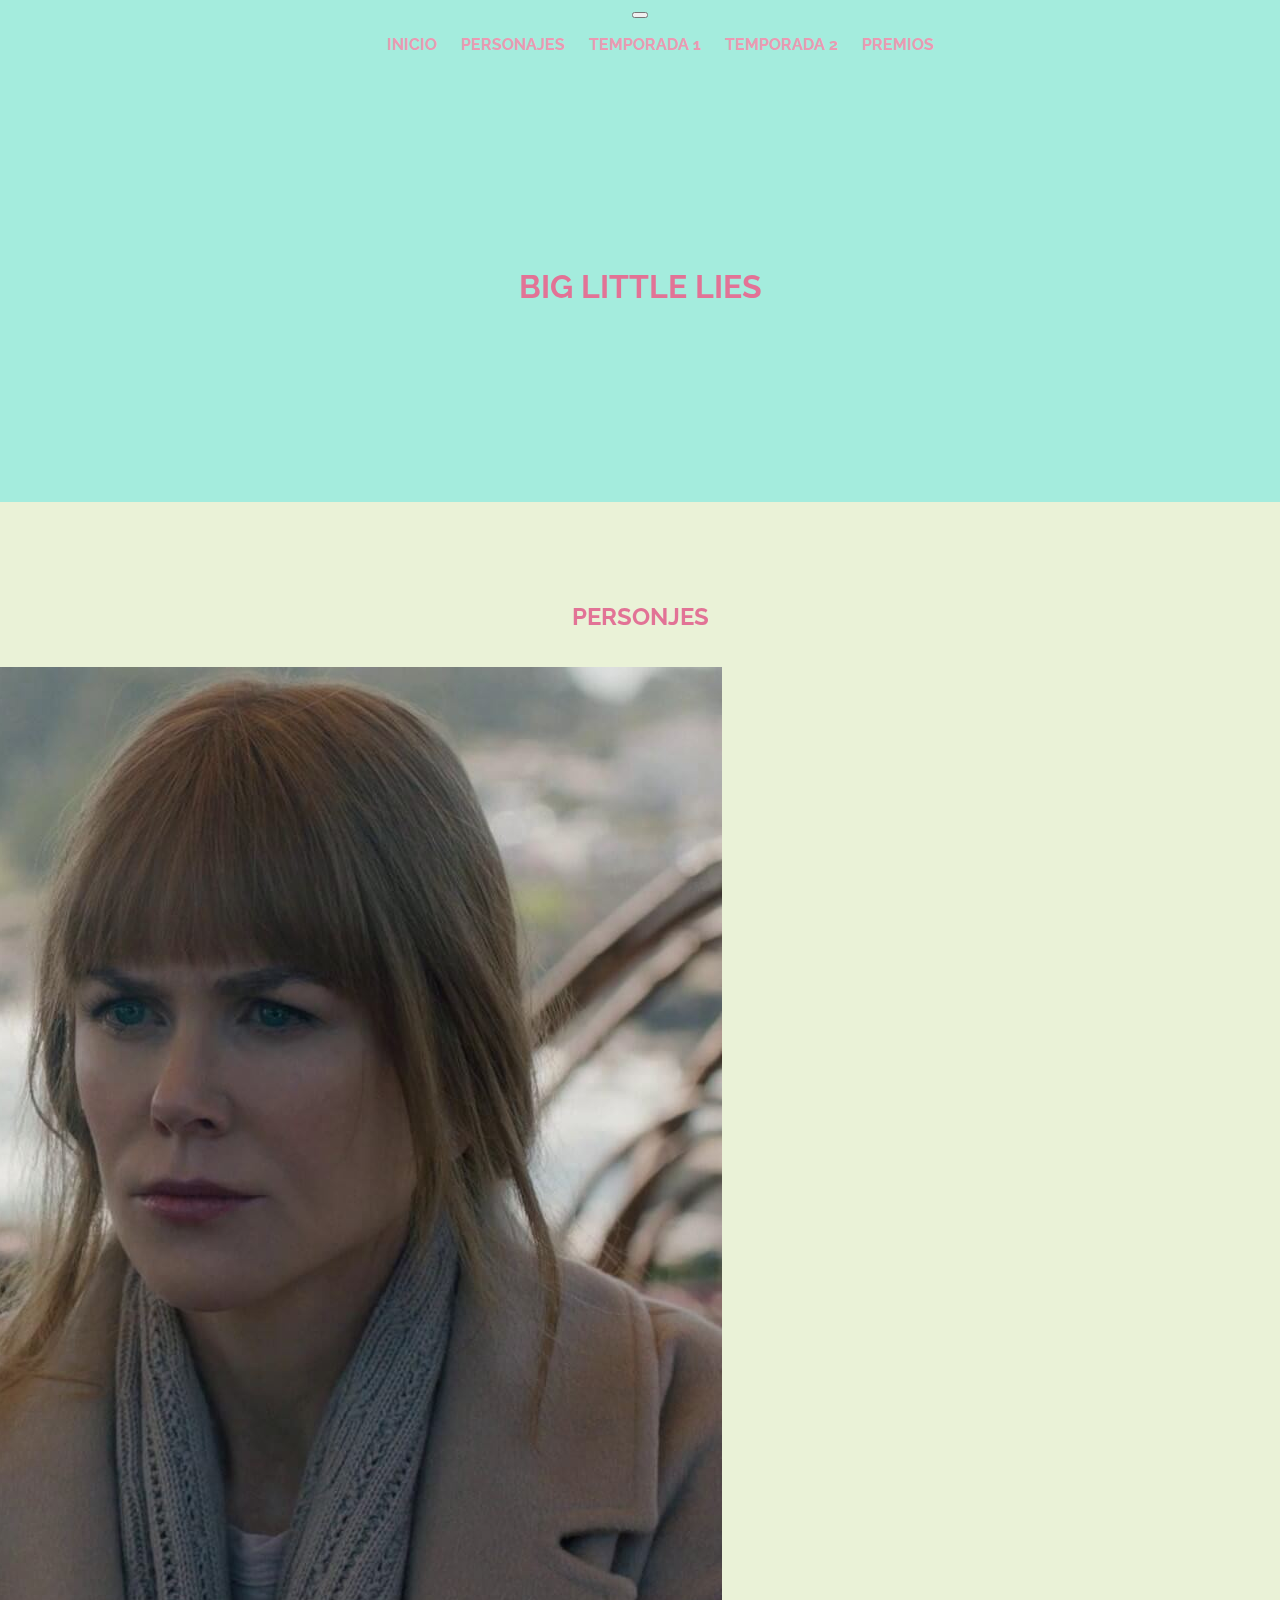
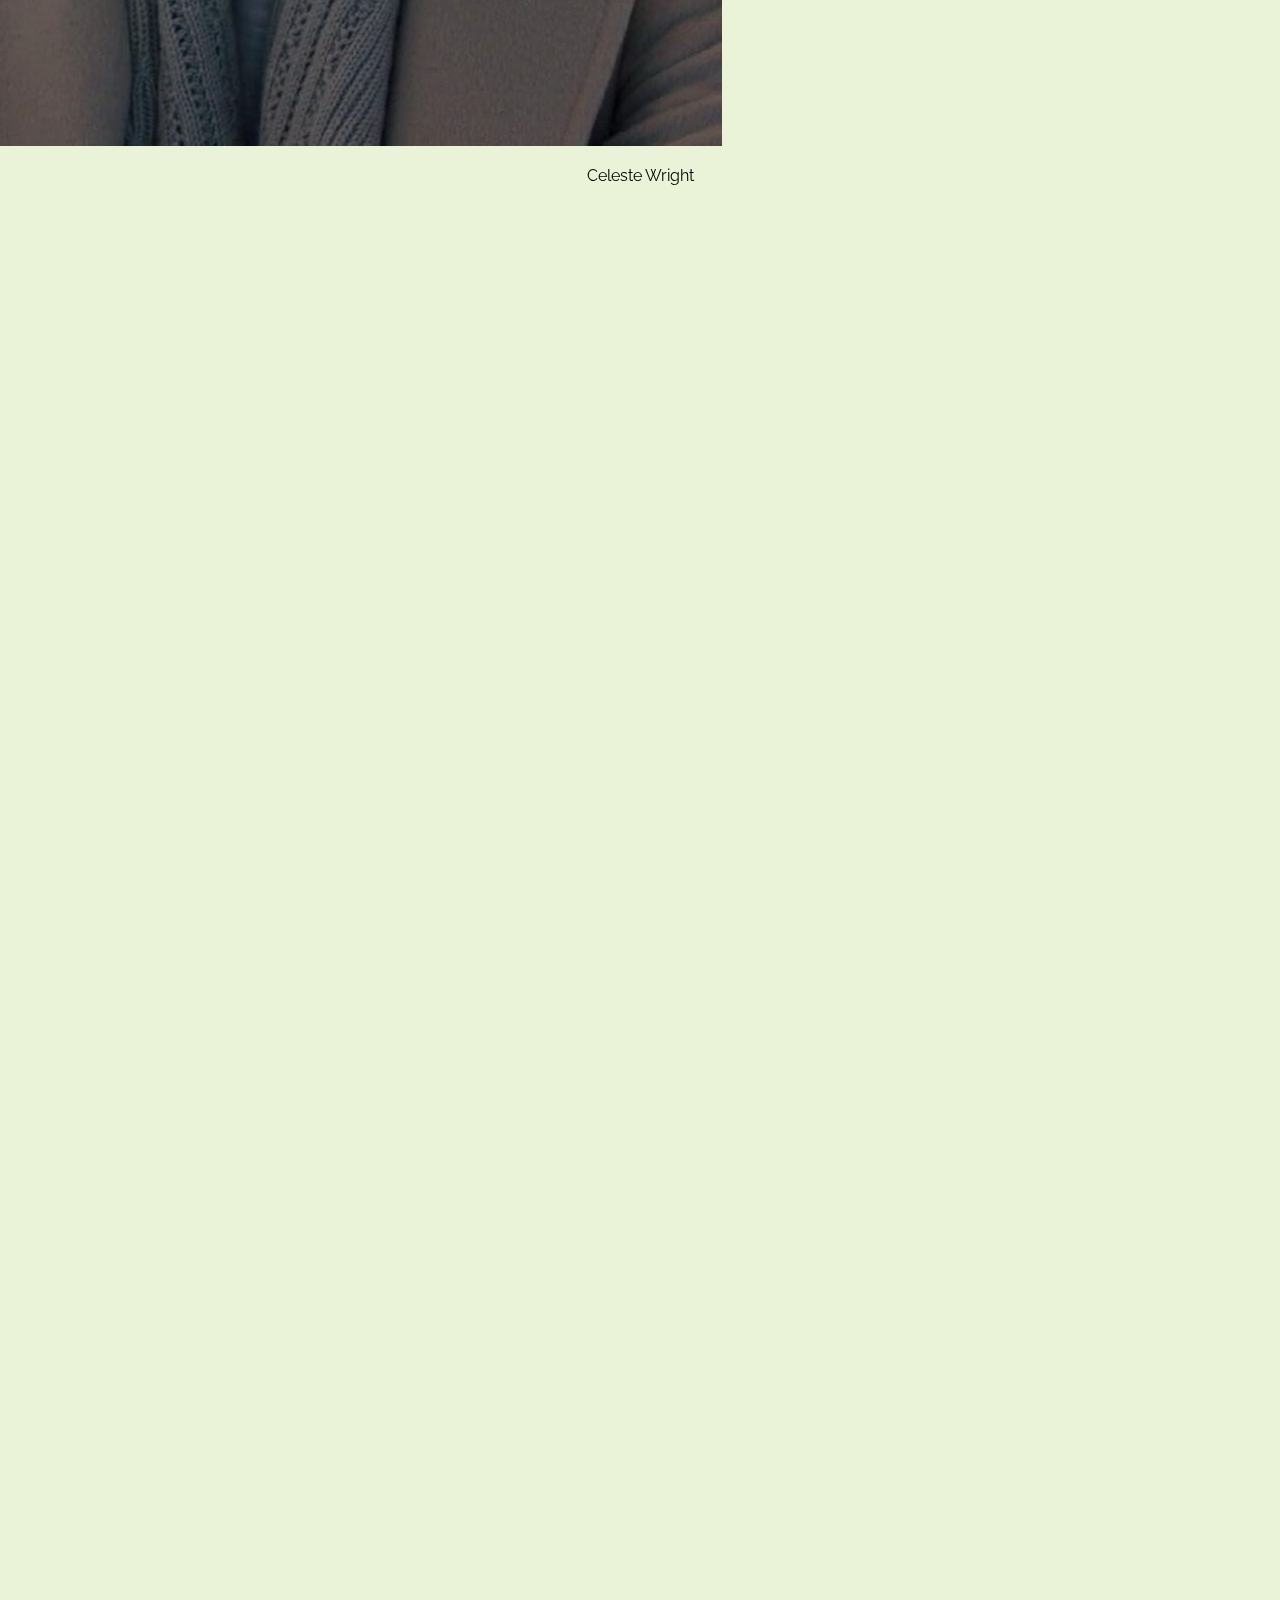
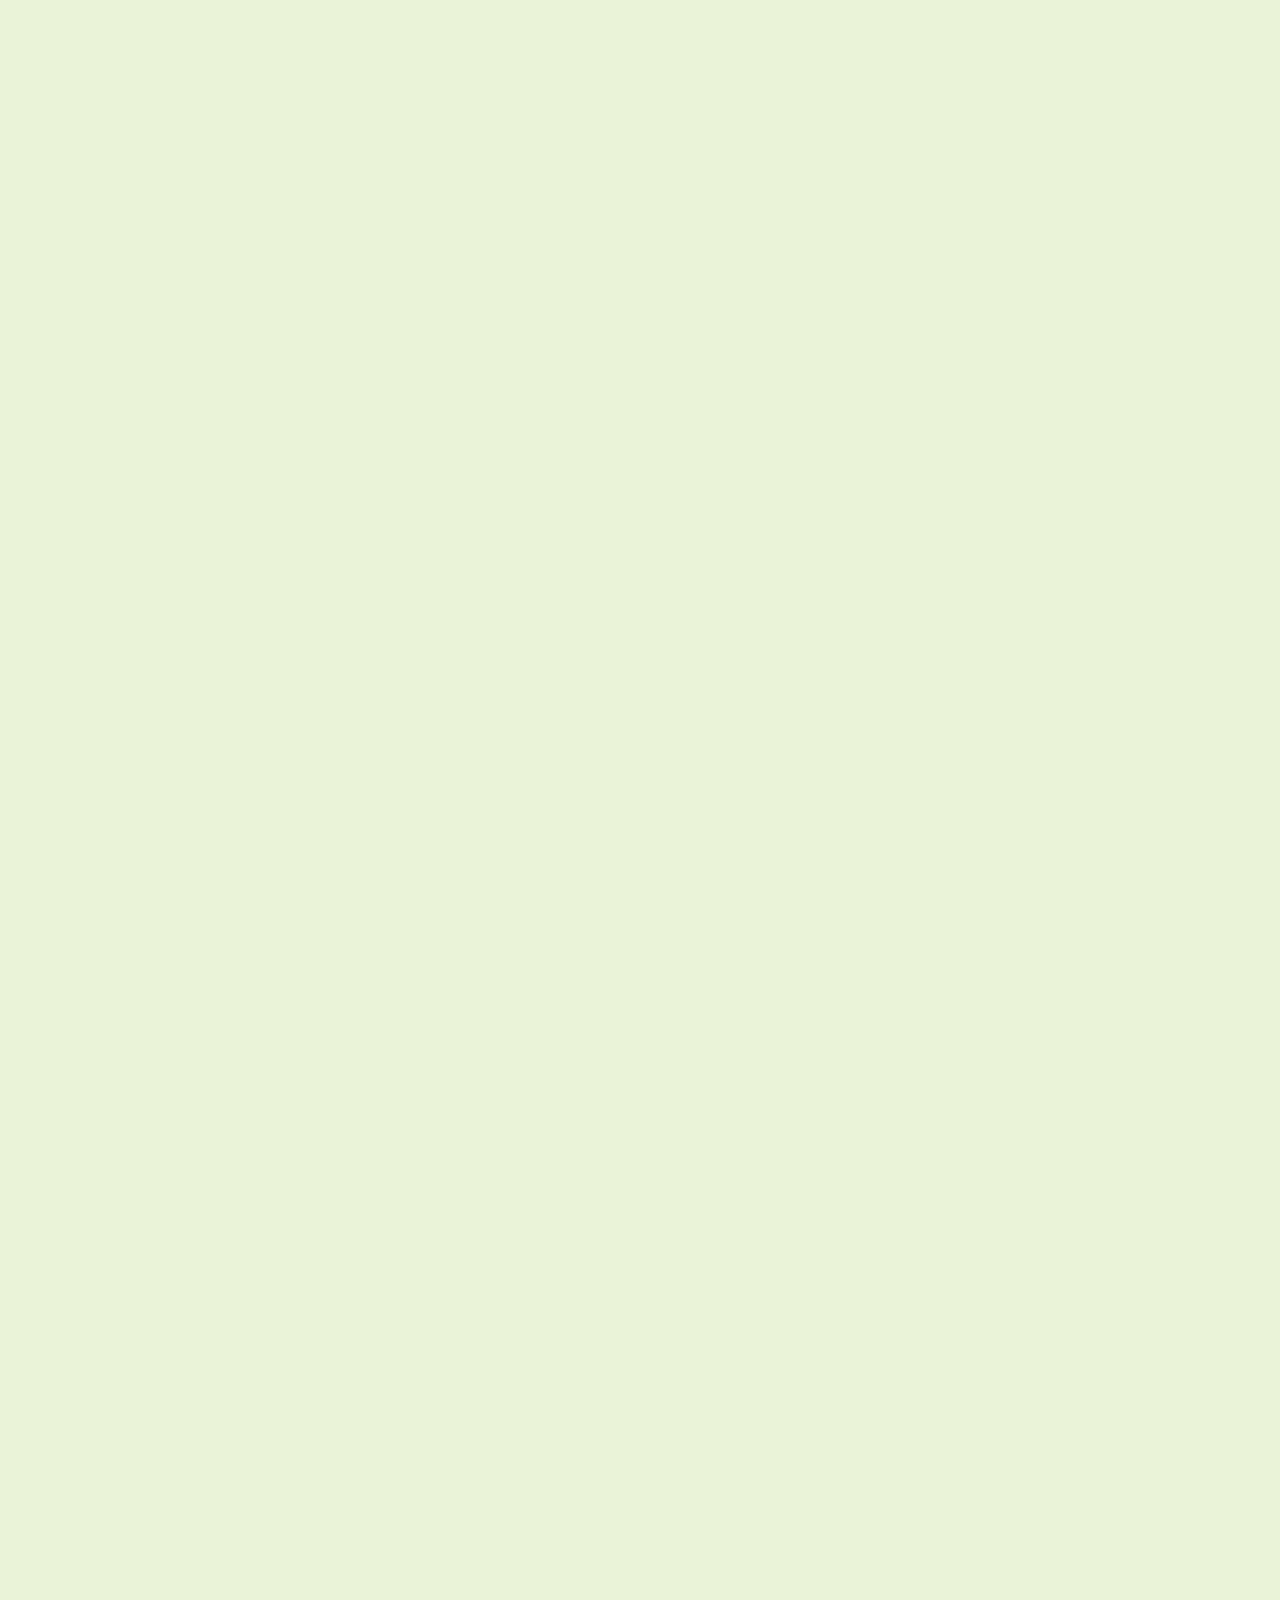
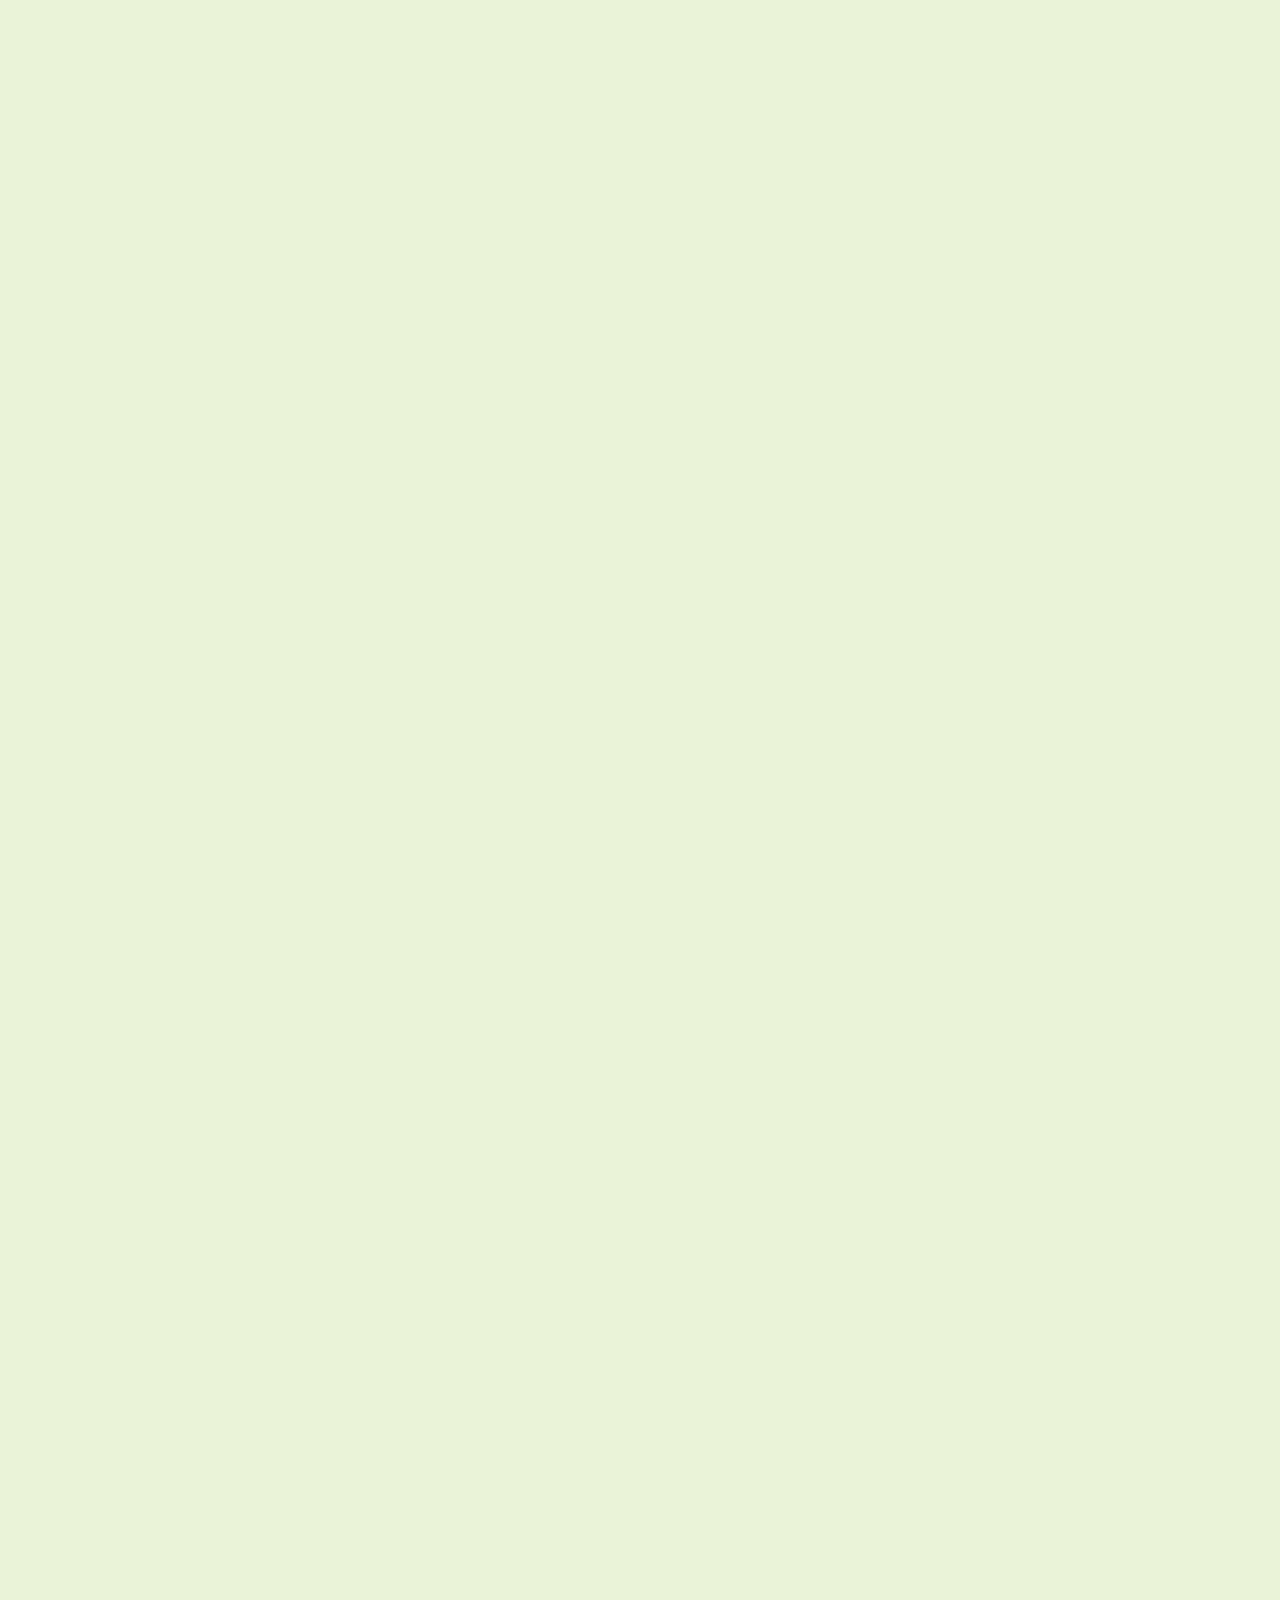
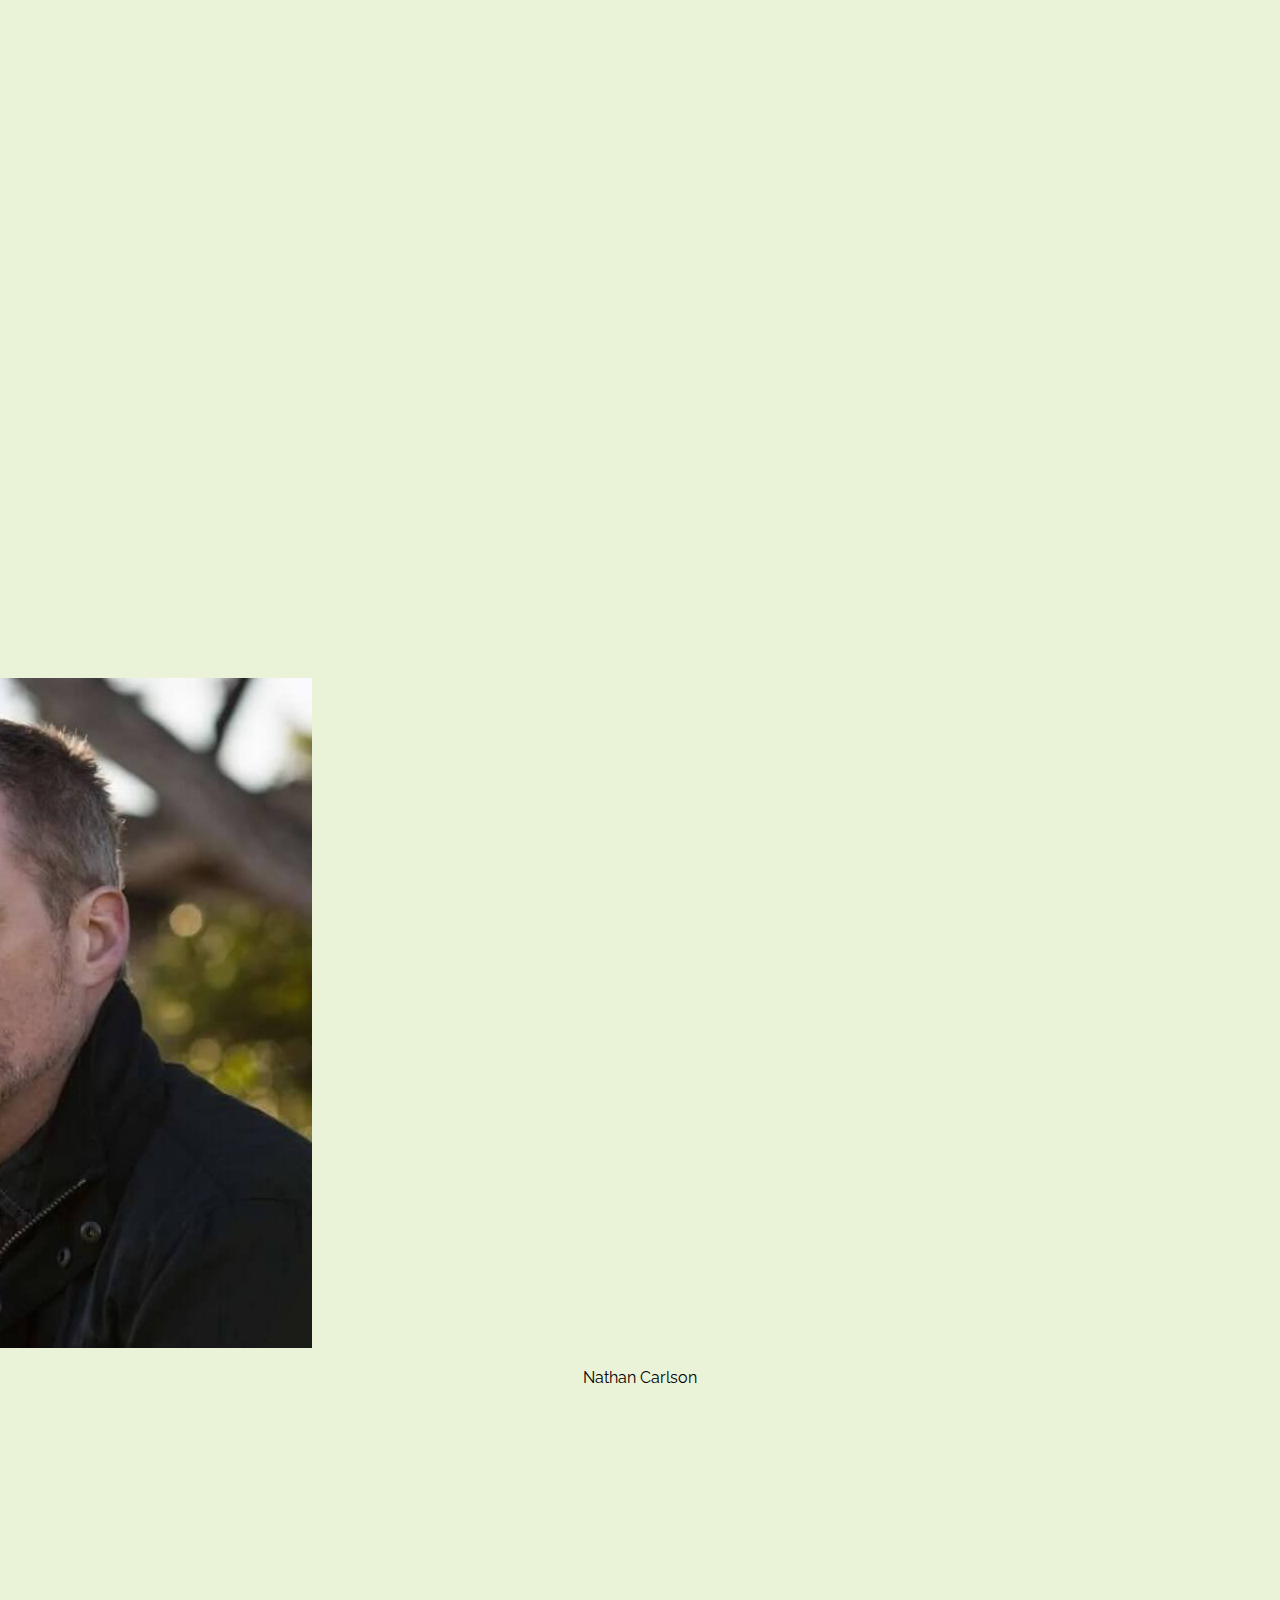
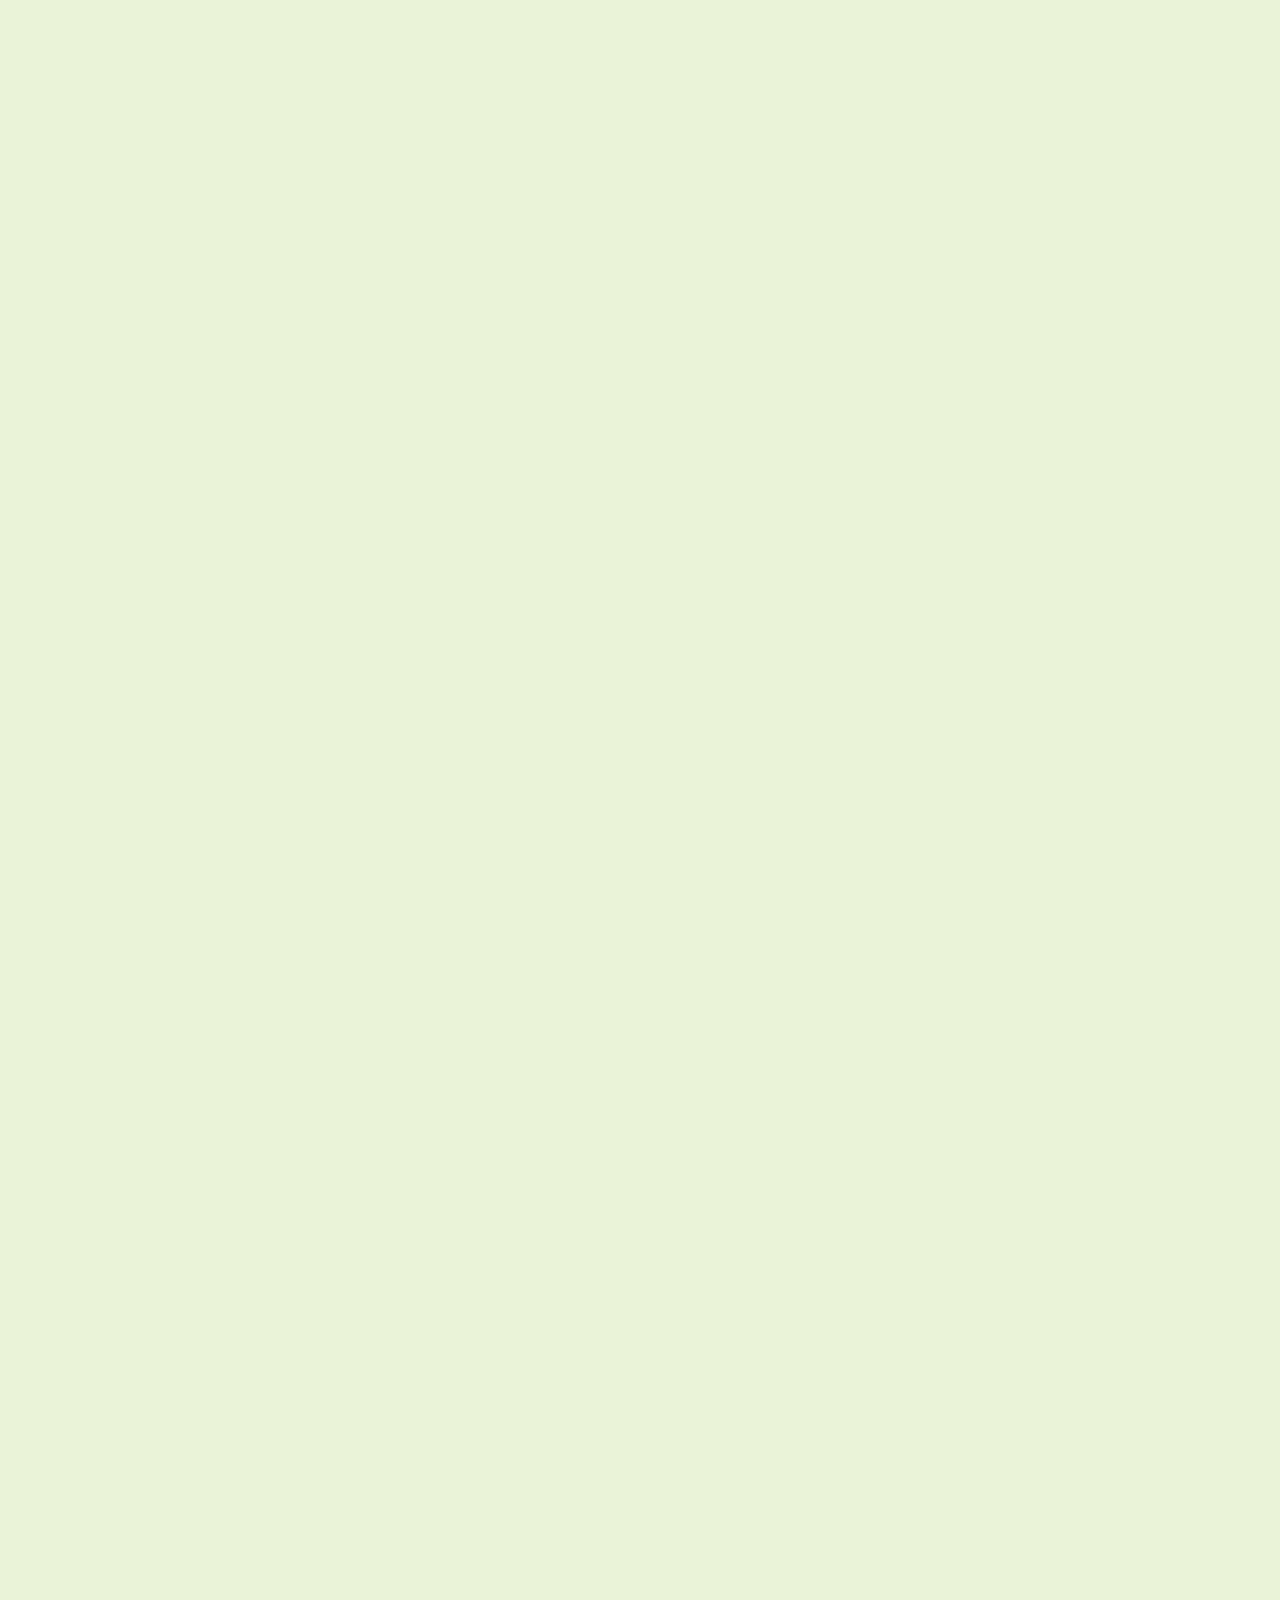
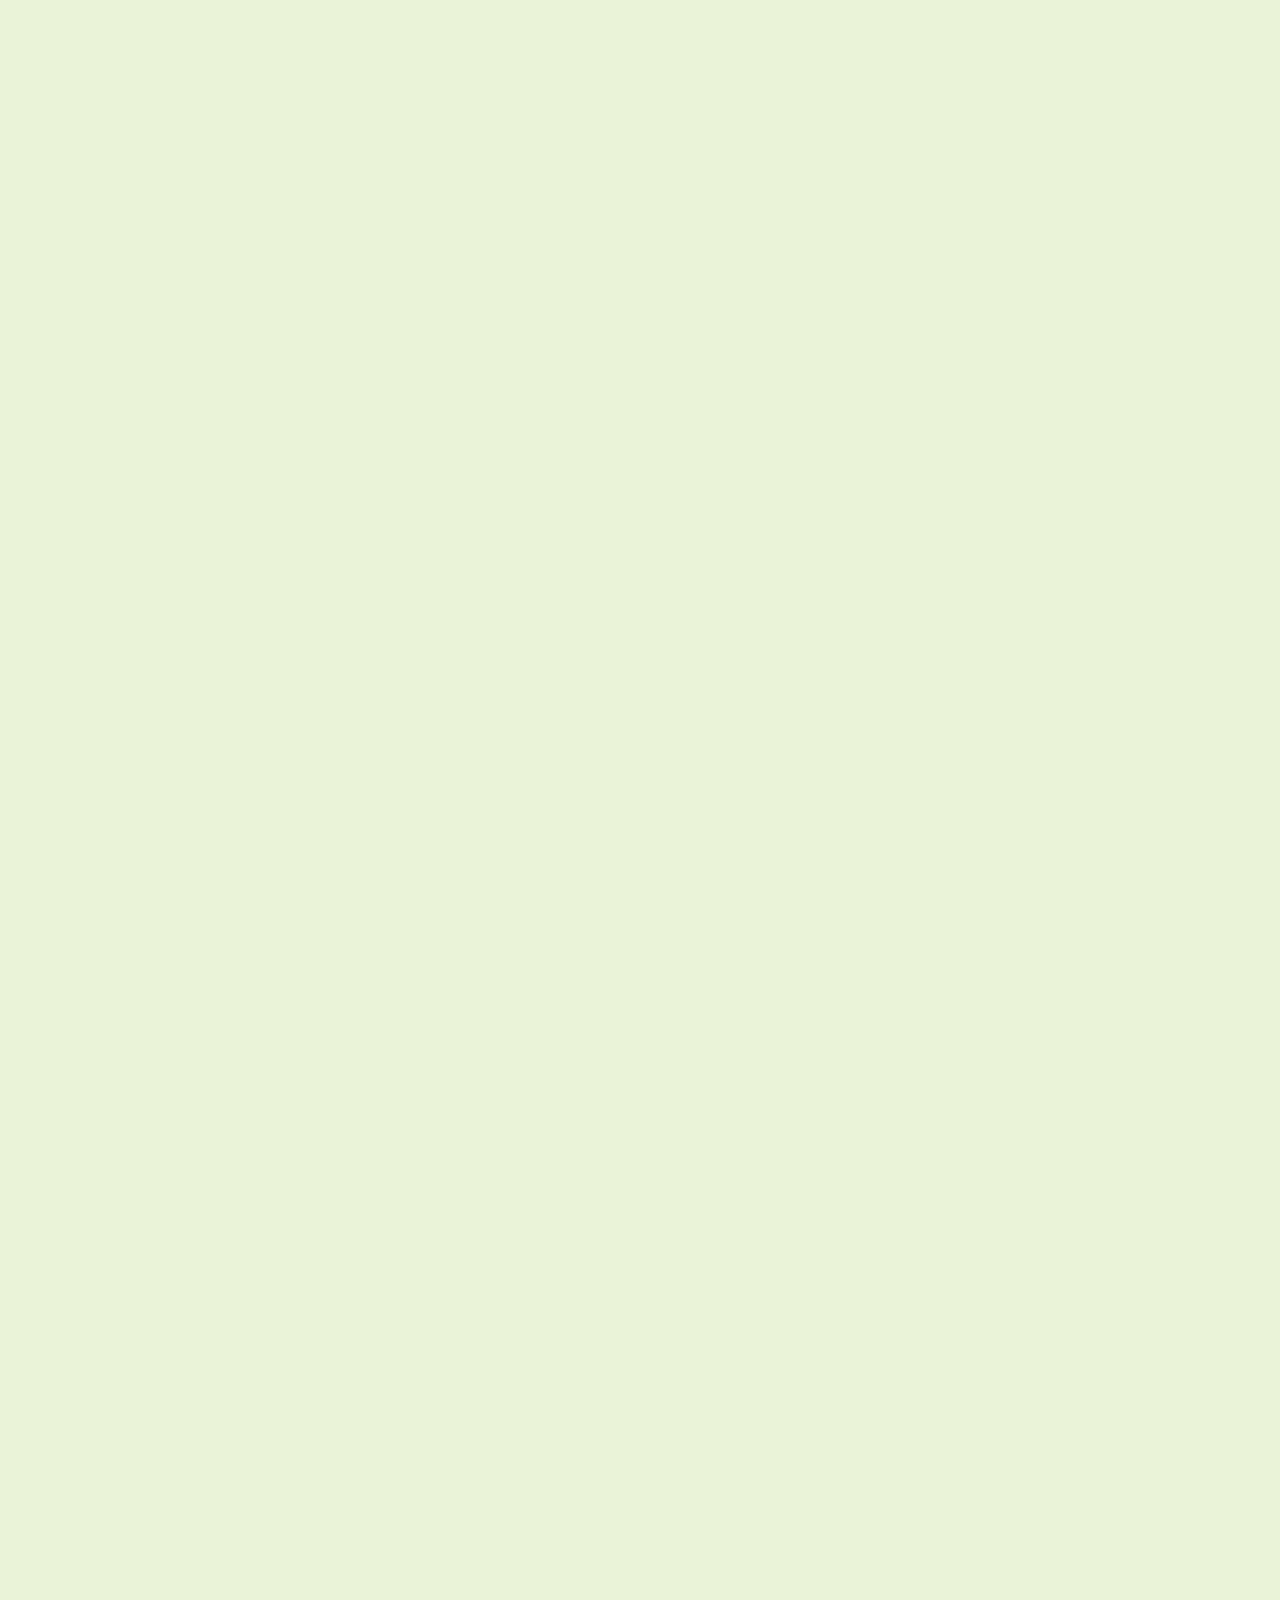
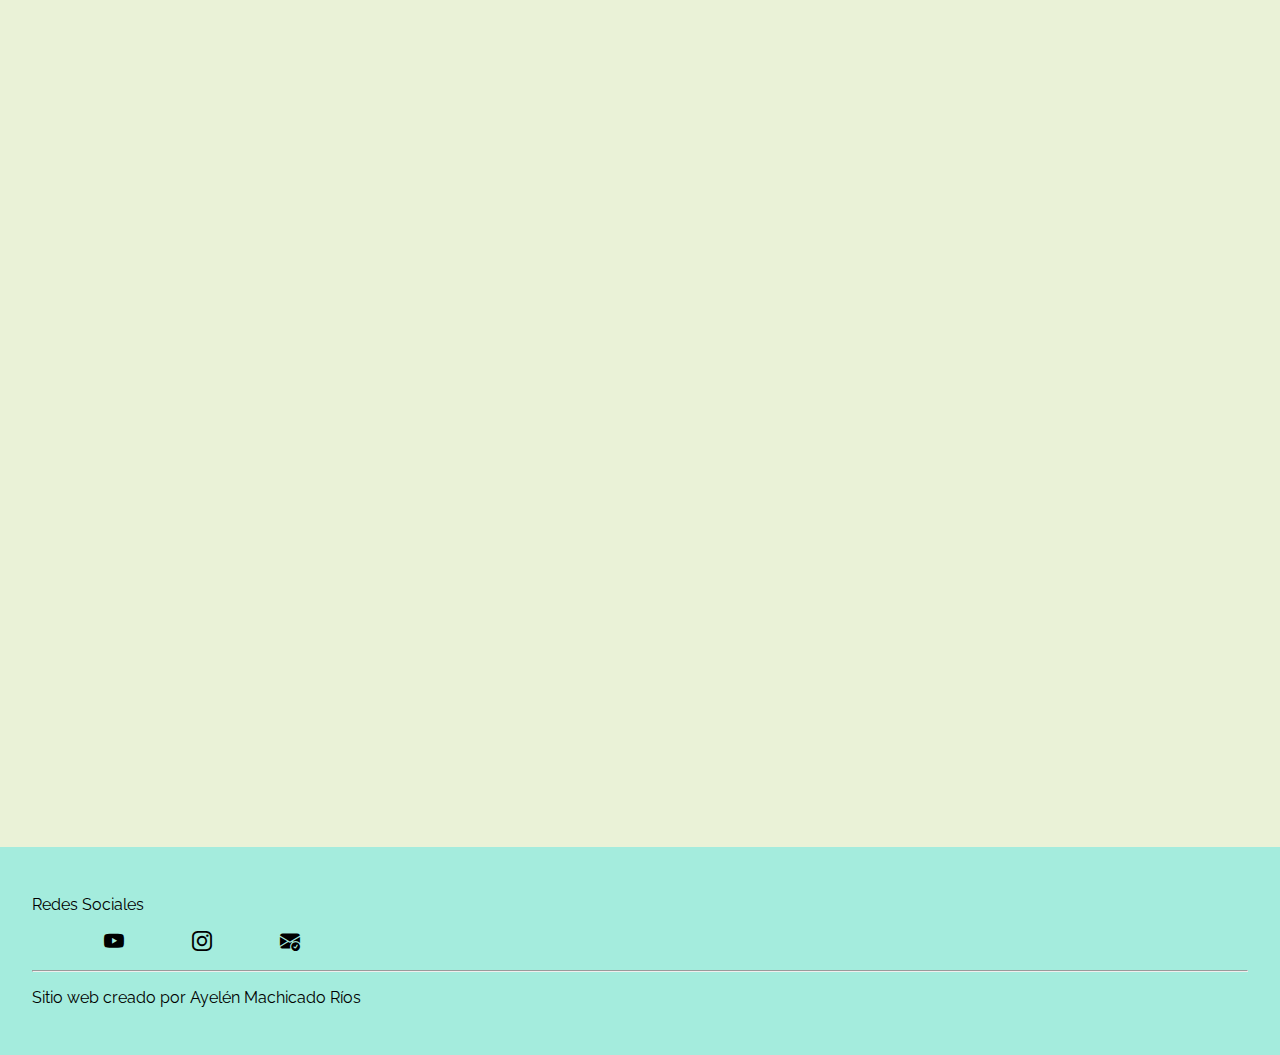
==== commit 8867bb99: "Màs personajes" ====
--- a/html/personajes.html
+++ b/html/personajes.html
@@ -17,7 +17,7 @@
     <!-- Animation AOS -->
     <link href="https://unpkg.com/aos@2.3.1/dist/aos.css" rel="stylesheet">
     <!-- Favicon -->
-    <link rel="shortcut icon" href="imagenes/favicon.jpg">
+    <link rel="shortcut icon" href="../imagenes/favicon.jpg">
     <!-- Iconos Boostrap -->
     <link rel="stylesheet" href="https://cdn.jsdelivr.net/npm/bootstrap-icons@1.10.3/font/bootstrap-icons.css">
 </head>
@@ -78,6 +78,26 @@
                 <img class="img-fluid" src="../imagenes/coreyBrockfield.jpg" alt="Corey Blockfield">
                 <p>Corey Blockfield</p>
             </div>
+            <div data-aos="fade-down" class="col-xl-4 col-md-6 col-sm-12 text-center">
+                <img class="img-fluid" src="../imagenes/abigailCarlson.jpg" alt="Abigail Carlson">
+                <p>Abigail Carlson</p>
+            </div>
+            <div data-aos="fade-down" class="col-xl-4 col-md-6 col-sm-12 text-center">
+                <img class="img-fluid" src="../imagenes/amabellaKlein.jpg" alt="Amabella Klein">
+                <p>Amabella Klein</p>
+            </div>
+            <div data-aos="fade-down" class="col-xl-4 col-md-6 col-sm-12 text-center">
+                <img class="img-fluid" src="../imagenes/chloeMackenzie.jpg" alt="Corey Blockfield">
+                <p>Chloe Mackenzie</p>
+            </div>
+            <div data-aos="fade-down" class="col-xl-4 col-md-6 col-sm-12 text-center">
+                <img class="img-fluid" src="../imagenes/ziggyChapman.jpg" alt="Ziggy Chapman">
+                <p>Ziggy Chapman</p>
+            </div>
+            <div data-aos="fade-down" class="col-xl-4 col-md-6 col-sm-12 text-center">
+                <img class="img-fluid" src="../imagenes/skyeCarlson.jpg" alt="Skye Carlson">
+                <p>Skye Carlson</p>
+            </div>
         </section>
     </main>
     <!-- Pie de página -->
--- a/css/estilo.css
+++ b/css/estilo.css
@@ -22,20 +22,13 @@
   transition: all 0.4s;
 }
 
-/*
-#e27396
-#ea9ab2
-#efcfe3
-#eaf2d7
-#b3dee2
-*/
 /*Cuerpo*/
 main {
   width: 100%;
   margin-right: auto;
   margin-left: auto;
   background-color: #eaf2d7;
-  border-radius: 4px;
+  padding: 3rem 0rem 3rem 0rem;
 }
 main h2 {
   color: #e27396;
@@ -48,6 +41,7 @@
   color: #e27396;
   text-align: center;
   text-transform: uppercase;
+  padding: 1rem;
 }
 main section {
   padding: 1rem;
@@ -63,11 +57,10 @@
 main section div p {
   text-align: center;
 }
-main table {
-  border: black solid 2px !important;
+main div table {
   text-align: center;
 }
-main table td {
+main div table tr td {
   border: solid black 1px;
 }
 main div p {
@@ -79,7 +72,6 @@
   align-items: center;
   justify-content: center;
   padding: 4rem;
-  border: 2px solid black;
 }
 main .pregunta p {
   font-weight: bold;
@@ -88,11 +80,13 @@
   font-size: 20px;
 }
 main .formulario {
-  border: 2px solid black;
-  padding: 3rem;
+  padding: 2rem;
 }
 main .formulario div .form-control {
   background-color: rgba(255, 192, 203, 0.651);
+}
+main .formulario div label {
+  color: black;
 }
 
 /*General*/
@@ -141,13 +135,12 @@
   transition: all 0.4s;
 }
 
-/*Vista celular*/
+/*KeyFrames*/
 @media (max-width: 600px) {
   header {
     height: 100px;
   }
 }
-/*Vista tablet*/
 @media (min-width: 601px) and (max-width: 900px) {
   header {
     height: 250px;
